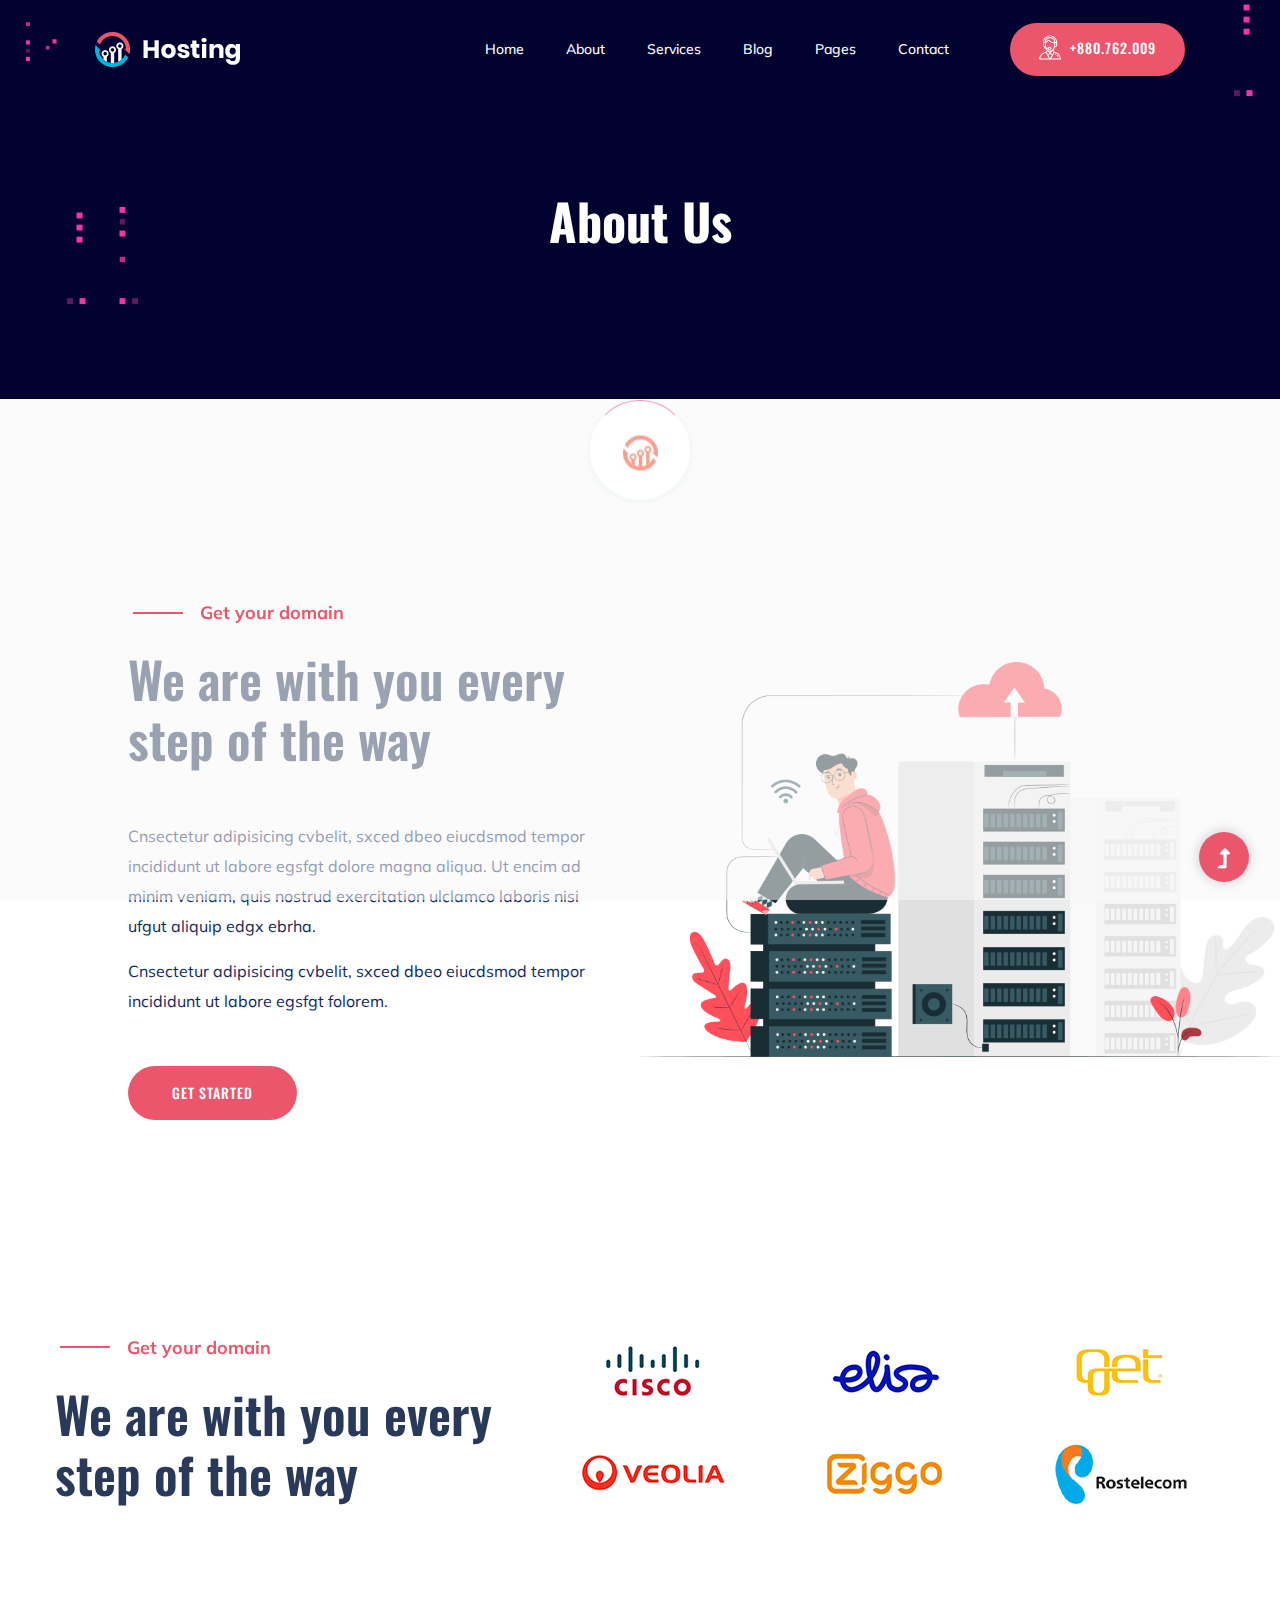
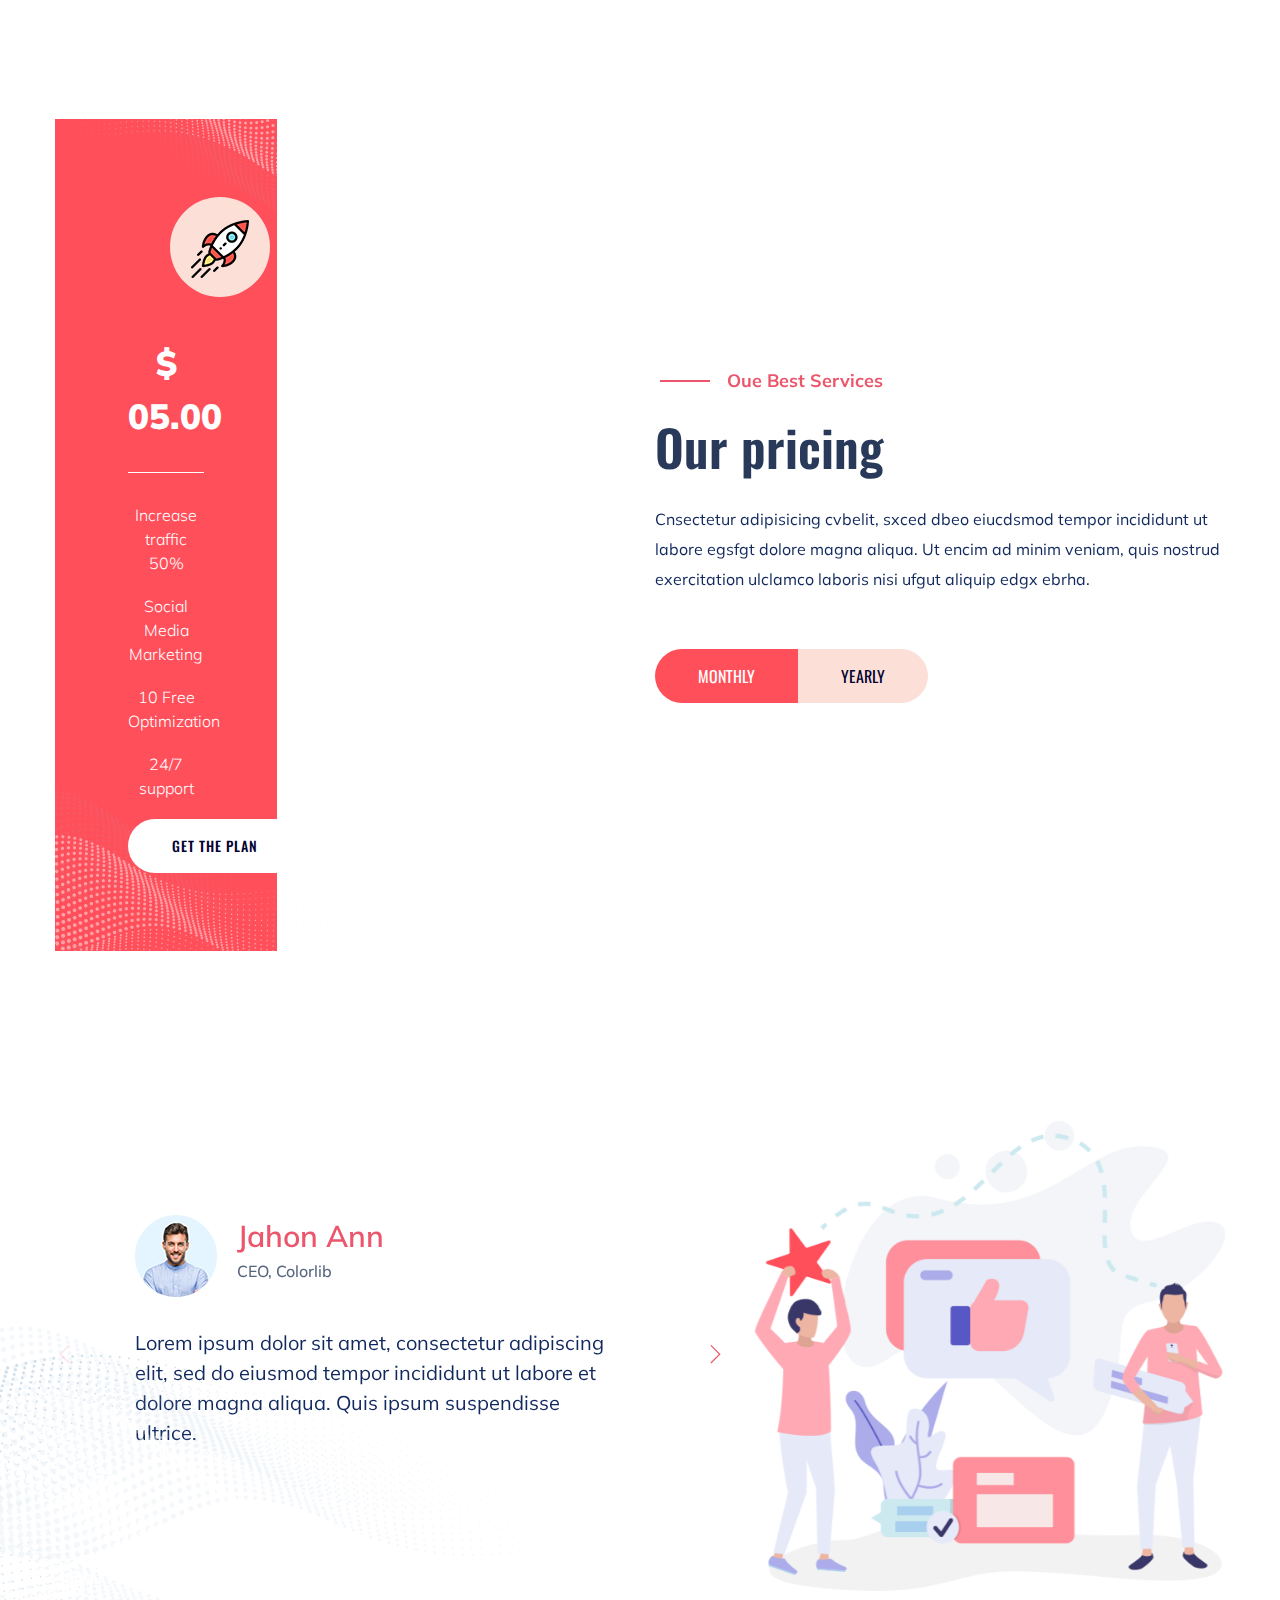
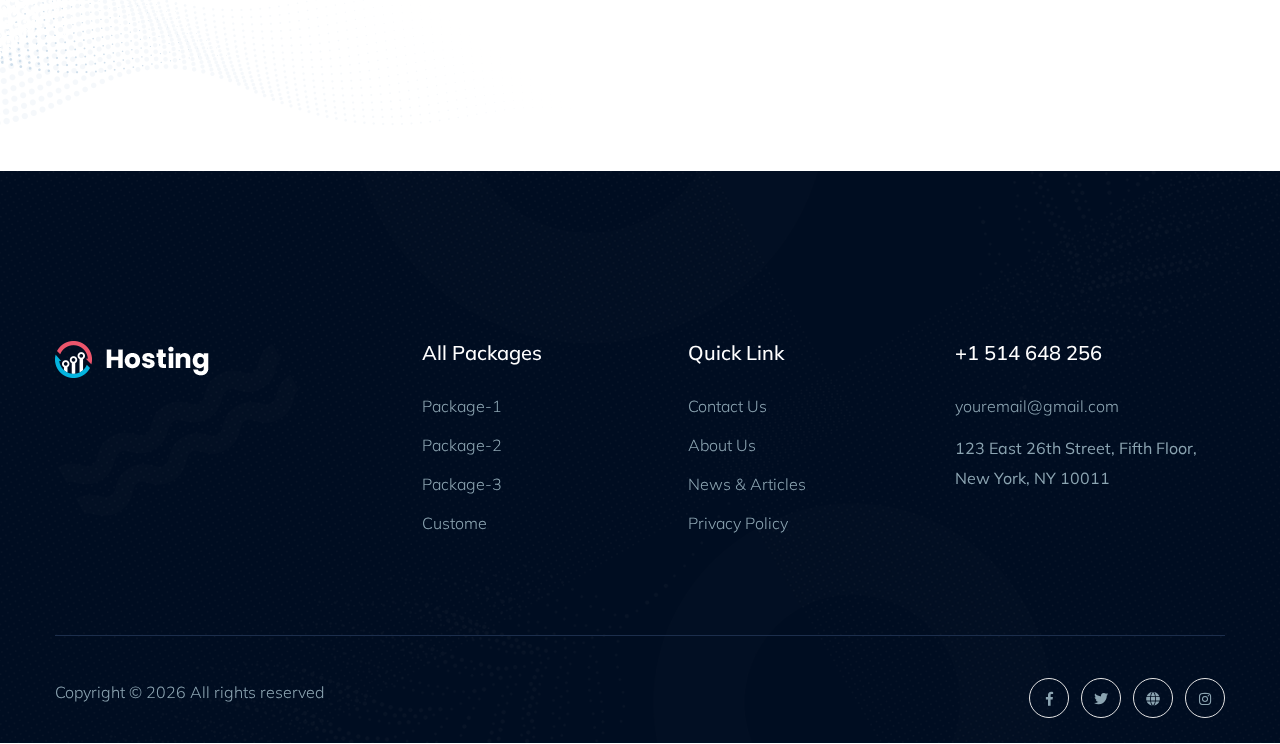
==== about.html @ dfa372fa "Initial Commit" ====
<!doctype html>
<html class="no-js" lang="zxx">

<head>
    <meta charset="utf-8">
    <meta http-equiv="x-ua-compatible" content="ie=edge">
    <title>Business On Web </title>
    <meta name="description" content="">
    <meta name="viewport" content="width=device-width, initial-scale=1">
    <link rel="manifest" href="site.html">
    <link rel="shortcut icon" type="image/x-icon" href="assets/img/favicon.ico">
    <!-- CSS here -->
    <link rel="stylesheet" href="assets/css/bootstrap.min.css">
    <link rel="stylesheet" href="assets/css/owl.carousel.min.css">
    <link rel="stylesheet" href="assets/css/slicknav.css">
    <link rel="stylesheet" href="assets/css/flaticon.css">
    <link rel="stylesheet" href="assets/css/animate.min.css">
    <link rel="stylesheet" href="assets/css/magnific-popup.css">
    <link rel="stylesheet" href="assets/css/fontawesome-all.min.css">
    <link rel="stylesheet" href="assets/css/themify-icons.css">
    <link rel="stylesheet" href="assets/css/slick.css">
    <link rel="stylesheet" href="assets/css/nice-select.css">
    <link rel="stylesheet" href="assets/css/style.css">
</head>

<body>
    <!-- Preloader Start -->
    <div id="preloader-active">
        <div class="preloader d-flex align-items-center justify-content-center">
            <div class="preloader-inner position-relative">
                <div class="preloader-circle"></div>
                <div class="preloader-img pere-text">
                    <img src="assets/img/logo/xloder.jpg.pagespeed.ic.Gu-_Sp7LAb.jpg" alt="">
                </div>
            </div>
        </div>
    </div>
    <!-- Preloader Start -->
    <header>
        <!-- Header Start -->
        <div class="header-area header-transparent">
            <div class="main-header">
                <div class="header-bottom  header-sticky">
                    <div class="container-fluid">
                        <div class="row align-items-center">
                            <!-- Logo -->
                            <div class="col-xl-2 col-lg-1 col-md-1">
                                <div class="logo">
                                    <a href="index-2.html"><img
                                            src="assets/img/logo/xlogo.png.pagespeed.ic.ekNSd-f8bo.png" alt=""></a>
                                </div>
                            </div>
                            <div class="col-xl-8 col-lg-8 col-md-8">
                                <!-- Main-menu -->
                                <div class="main-menu f-right d-none d-lg-block">
                                    <nav>
                                        <ul id="navigation">
                                            <li><a href="index-2.html">Home</a></li>
                                            <li><a href="about.html">About</a></li>
                                            <li><a href="services.html">Services</a></li>
                                            <li><a href="blog.html">Blog</a>
                                                <ul class="submenu">
                                                    <li><a href="blog.html">Blog</a></li>
                                                    <li><a href="blog_details.html">Blog Details</a></li>
                                                </ul>
                                            </li>
                                            <li><a href="#">Pages</a>
                                                <ul class="submenu">
                                                    <li><a href="elements.html">Element</a></li>
                                                </ul>
                                            </li>
                                            <li><a href="contact.html">Contact</a></li>
                                        </ul>
                                    </nav>
                                </div>
                            </div>
                            <div class="col-xl-2 col-lg-3 col-md-3">
                                <div class="header-right-btn f-right d-none d-lg-block">
                                    <a href="#" class="btn header-btn">
                                        <!-- iocn -->
                                        <svg xmlns="http://www.w3.org/2000/svg"
                                            xmlns:xlink="http://www.w3.org/1999/xlink" width="22px" height="25px">
                                            <path fill-rule="evenodd" fill="rgb(255, 255, 255)"
                                                d="M17.433,17.550 C20.041,18.419 21.933,21.164 21.933,24.076 C21.933,24.336 21.722,24.547 21.461,24.547 L0.704,24.547 C0.443,24.547 0.232,24.336 0.232,24.076 C0.232,21.164 2.124,18.419 4.731,17.550 L6.974,16.802 L7.778,15.193 C7.707,15.121 7.637,15.047 7.570,14.970 C7.248,14.600 6.984,14.188 6.779,13.744 L6.365,13.744 C5.584,13.744 4.949,13.109 4.949,12.329 L4.949,11.776 C4.400,11.581 4.006,11.057 4.006,10.442 L4.006,7.470 C4.006,3.559 7.170,0.393 11.082,0.393 C14.984,0.393 18.159,3.568 18.159,7.470 L18.159,10.442 C18.159,11.223 17.524,11.857 16.744,11.857 L15.885,11.857 L15.785,12.459 C15.615,13.477 15.111,14.455 14.386,15.192 L15.191,16.802 L17.433,17.550 ZM10.443,22.156 L11.082,23.184 C11.755,22.105 11.722,22.154 11.745,22.122 C12.128,21.613 12.485,21.078 12.812,20.528 L11.039,18.755 L9.357,20.535 C9.681,21.080 10.038,21.613 10.420,22.122 C10.428,22.134 10.435,22.145 10.443,22.156 ZM11.020,17.402 L11.854,16.521 C11.599,16.562 11.340,16.584 11.082,16.584 C10.753,16.584 10.423,16.550 10.099,16.481 L11.020,17.402 ZM8.381,16.097 L7.819,17.222 C8.109,18.061 8.463,18.882 8.875,19.671 L10.372,18.088 L8.381,16.097 ZM11.688,18.069 L13.289,19.671 C13.701,18.884 14.055,18.063 14.346,17.222 L13.704,15.938 L11.688,18.069 ZM7.016,17.783 L5.030,18.445 C2.936,19.143 1.381,21.267 1.194,23.604 L10.233,23.604 L9.652,22.672 C9.181,22.042 8.747,21.379 8.361,20.700 C8.360,20.699 8.359,20.698 8.358,20.696 C7.830,19.767 7.379,18.789 7.016,17.783 ZM5.893,12.329 C5.893,12.589 6.105,12.801 6.365,12.801 L6.450,12.801 C6.423,12.688 6.399,12.574 6.380,12.459 L6.280,11.857 L5.893,11.857 L5.893,12.329 ZM4.949,10.442 C4.949,10.702 5.161,10.914 5.421,10.914 L6.141,10.914 C6.024,10.005 5.945,9.042 5.912,8.096 C5.912,8.095 5.912,8.095 5.912,8.095 C5.912,8.093 5.912,8.092 5.912,8.090 C5.910,8.040 5.909,7.991 5.907,7.941 L4.949,7.941 L4.949,10.442 ZM16.744,10.914 C17.004,10.914 17.215,10.702 17.215,10.442 L17.215,7.941 L16.258,7.941 C16.257,7.969 16.256,7.995 16.255,8.022 C16.223,8.996 16.143,9.985 16.023,10.914 L16.744,10.914 ZM16.271,6.998 L17.197,6.998 C16.956,3.836 14.305,1.337 11.082,1.337 C7.845,1.337 5.206,3.836 4.967,6.998 L5.894,6.998 C5.928,4.393 8.049,2.281 10.660,2.281 L11.505,2.281 C14.115,2.281 16.237,4.393 16.271,6.998 ZM15.328,7.065 C15.329,4.953 13.618,3.224 11.505,3.224 L10.660,3.224 C8.679,3.224 7.055,4.742 6.857,6.663 C7.659,5.688 8.872,5.111 10.139,5.111 C10.264,5.111 10.384,5.160 10.472,5.249 C11.618,6.394 13.131,7.151 14.734,7.380 L15.324,7.464 C15.324,7.463 15.324,7.461 15.324,7.460 C15.327,7.342 15.328,7.213 15.328,7.065 ZM14.854,12.304 C14.941,11.778 14.975,11.590 15.018,11.298 C15.018,11.297 15.018,11.297 15.018,11.297 C15.154,10.387 15.249,9.398 15.296,8.413 L14.601,8.314 C12.865,8.066 11.222,7.268 9.952,6.060 C8.987,6.115 8.080,6.598 7.497,7.375 L6.862,8.222 C6.922,9.703 7.192,12.015 7.428,12.801 L8.804,12.801 C8.993,12.263 9.510,11.857 10.139,11.857 L11.082,11.857 C11.863,11.857 12.498,12.492 12.498,13.273 C12.498,14.054 11.864,14.688 11.082,14.688 L10.139,14.688 C9.524,14.688 8.999,14.293 8.805,13.744 L7.843,13.744 C8.388,14.658 9.233,15.296 10.155,15.526 C10.762,15.678 11.402,15.678 12.010,15.526 C13.486,15.157 14.604,13.802 14.854,12.304 ZM9.667,13.273 C9.667,13.533 9.879,13.744 10.139,13.744 L11.082,13.744 C11.343,13.744 11.554,13.533 11.554,13.273 C11.554,13.012 11.342,12.801 11.082,12.801 L10.139,12.801 C9.878,12.801 9.667,13.012 9.667,13.273 ZM13.820,20.671 C13.820,20.671 13.820,20.672 13.820,20.672 C13.817,20.677 13.815,20.681 13.813,20.685 C13.423,21.372 12.985,22.040 12.512,22.672 L11.932,23.604 L20.970,23.604 C20.784,21.267 19.228,19.143 17.135,18.445 L15.149,17.783 C14.788,18.781 14.342,19.751 13.820,20.671 ZM16.272,20.019 C16.011,20.019 15.800,19.807 15.800,19.547 C15.800,19.287 16.011,19.075 16.272,19.075 C16.532,19.075 16.744,19.287 16.744,19.547 C16.744,19.807 16.532,20.019 16.272,20.019 ZM18.217,20.073 C18.776,20.503 19.237,21.064 19.553,21.695 C19.669,21.928 19.574,22.212 19.341,22.328 C19.109,22.444 18.825,22.350 18.708,22.116 C18.457,21.612 18.088,21.165 17.642,20.822 C17.435,20.663 17.397,20.366 17.556,20.160 C17.714,19.953 18.011,19.914 18.217,20.073 Z" />
                                        </svg>+880.762.009
                                    </a>
                                </div>
                            </div>
                            <!-- Mobile Menu -->
                            <div class="col-12">
                                <div class="mobile_menu d-block d-lg-none"></div>
                            </div>
                        </div>
                    </div>
                </div>
            </div>
        </div>
        <!-- Header End -->
    </header>
    <main>
        <!-- Hero Start-->
        <div class="slider-area slider-bg ">
            <div class="single-slider d-flex align-items-center slider-height2 ">
                <div class="container">
                    <div class="row">
                        <div class="col-xl-12">
                            <div class="hero-cap text-center pt-50">
                                <h2>About us</h2>
                            </div>
                        </div>
                    </div>
                </div>
            </div>
            <!-- Slider Shape -->
            <div class="slider-shape d-none d-lg-block">
                <img class="slider-shape1" src="assets/img/hero/xtop-left-shape.png.pagespeed.ic.loDm9hGg77.png" alt="">
                <img class="slider-shape2" src="assets/img/hero/xright-top-shape.png.pagespeed.ic.RvH9YAqIeg.png"
                    alt="">
                <img class="slider-shape3" src="assets/img/hero/xleft-botom-shape.png.pagespeed.ic._LVZTztW5T.png"
                    alt="">
            </div>
        </div>
        <!--Hero End -->
        <!--All startups Start -->
        <section class="all-starups-area section-padding2">
            <!-- left Contents -->
            <div class="starups">
                <div class="starups-details">
                    <!-- Section Tittle -->
                    <div class="section-tittle section-tittle3">
                        <span>Get your domain</span>
                        <h2>We are with you every step of the way</h2>
                    </div>
                    <!-- details caption -->
                    <div class="details-caption">
                        <p>Cnsectetur adipisicing cvbelit, sxced dbeo eiucdsmod tempor incididunt ut labore egsfgt
                            dolore magna aliqua. Ut encim ad minim veniam, quis nostrud exercitation ulclamco laboris
                            nisi ufgut aliquip edgx ebrha.</p>
                        <p>Cnsectetur adipisicing cvbelit, sxced dbeo eiucdsmod tempor incididunt ut labore egsfgt
                            folorem.</p>
                    </div>
                    <a href="#" class="btn">get started</a>
                </div>
            </div>
            <!--Right Contents  -->
            <div class="starups-img">
                <img src="assets/img/gallery/xvisit_bg.jpg.pagespeed.ic.Bw0AJEXZsI.png" alt="">
            </div>
        </section>
        <!--All startups End -->
        <!-- work company Start-->
        <section class="work-company">
            <div class="container">
                <div class="row align-items-center">
                    <div class="col-lg-5">
                        <!-- Section Tittle -->
                        <div class="section-tittle section-tittle3">
                            <span>Get your domain</span>
                            <h2>We are with you every step of the way</h2>
                        </div>
                    </div>
                    <div class="col-lg-7">
                        <div class="logo-area">
                            <div class="row">
                                <div class="col-lg-4 col-md-4 col-sm-6">
                                    <div class="single-logo">
                                        <img src="assets/img/gallery/xcisco_brand.png.pagespeed.ic.PJHQicQTbg.png"
                                            alt="">
                                    </div>
                                </div>
                                <div class="col-lg-4 col-md-4 col-sm-6">
                                    <div class="single-logo">
                                        <img src="assets/img/gallery/xcisco_brand2.png.pagespeed.ic.isPTQJd1Z8.png"
                                            alt="">
                                    </div>
                                </div>
                                <div class="col-lg-4 col-md-4 col-sm-6">
                                    <div class="single-logo">
                                        <img src="assets/img/gallery/xcisco_brand3.png.pagespeed.ic.H2PeXq6FQH.png"
                                            alt="">
                                    </div>
                                </div>
                                <div class="col-lg-4 col-md-4 col-sm-6">
                                    <div class="single-logo">
                                        <img src="assets/img/gallery/xcisco_brand4.png.pagespeed.ic.cUDhC3QfRO.png"
                                            alt="">
                                    </div>
                                </div>
                                <div class="col-lg-4 col-md-4 col-sm-6">
                                    <div class="single-logo">
                                        <img src="assets/img/gallery/xcisco_brand5.png.pagespeed.ic.Z0DeY1kOaQ.png"
                                            alt="">
                                    </div>
                                </div>
                                <div class="col-lg-4 col-md-4 col-sm-6">
                                    <div class="single-logo">
                                        <img src="assets/img/gallery/xcisco_brand6.png.pagespeed.ic.sR7_HQVuVg.png"
                                            alt="">
                                    </div>
                                </div>
                            </div>
                        </div>
                    </div>
                </div>
            </div>
        </section>
        <!-- work company End-->
        <!-- Our pricing Start -->
        <div class="our-pricing-area section-padding30 fix">
            <div class="container">
                <div class="row align-items-center">
                    <div class="col-lg-6 col-md-6">
                        <div class="tab-content" id="nav-tabContent">
                            <!-- First Tab -->
                            <div class="tab-pane fade show active" id="nav-home" role="tabpanel"
                                aria-labelledby="nav-home-tab">
                                <div class="row justify-content-start">
                                    <div class="col-lg-8">
                                        <div class="single-pricing mb-30">
                                            <div class="pricing-caption text-center">
                                                <div class="procing-logo">
                                                    <img src="assets/img/icon/xroket.png.pagespeed.ic.EKHbjMmxF0.png"
                                                        alt="">
                                                </div>
                                                <span>$ 05.00</span>
                                                <div class="pricing-listing">
                                                    <ul>
                                                        <li>Increase traffic 50%</li>
                                                        <li>Social Media Marketing</li>
                                                        <li>10 Free Optimization</li>
                                                        <li>24/7 support</li>
                                                    </ul>
                                                </div>
                                                <a href="#" class="btn white-btn">Get the plan</a>
                                            </div>
                                            <!-- pricing Shape -->
                                            <div class="pricing-shape">
                                                <img class="pricing1"
                                                    src="assets/img/gallery/xprocing-shape1.png.pagespeed.ic.x60gkgRk2U.png"
                                                    alt="">
                                                <img class="pricing2"
                                                    src="assets/img/gallery/xprocing-shape2.png.pagespeed.ic.lSEo5zWO0C.png"
                                                    alt="">
                                            </div>
                                        </div>
                                    </div>
                                </div>
                            </div>
                            <!-- Second Tab -->
                            <div class="tab-pane fade" id="nav-profile" role="tabpanel"
                                aria-labelledby="nav-profile-tab">
                                <div class="row justify-content-end">
                                    <div class="col-lg-8">
                                        <div class="single-pricing  mb-30">
                                            <div class="pricing-caption text-center">
                                                <div class="procing-logo">
                                                    <img src="assets/img/icon/xroket.png.pagespeed.ic.EKHbjMmxF0.png"
                                                        alt="">
                                                </div>
                                                <span>$ 05.00</span>
                                                <div class="pricing-listing">
                                                    <ul>
                                                        <li>Increase traffic 50%</li>
                                                        <li>Social Media Marketing</li>
                                                        <li>10 Free Optimization</li>
                                                        <li>24/7 support</li>
                                                    </ul>
                                                </div>
                                                <a href="#" class="btn white-btn">Get the plan</a>
                                            </div>
                                            <!-- pricing Shape -->
                                            <div class="pricing-shape">
                                                <img class="pricing1"
                                                    src="assets/img/gallery/xprocing-shape1.png.pagespeed.ic.x60gkgRk2U.png"
                                                    alt="">
                                                <img class="pricing2"
                                                    src="assets/img/gallery/xprocing-shape2.png.pagespeed.ic.lSEo5zWO0C.png"
                                                    alt="">
                                            </div>
                                        </div>
                                    </div>
                                </div>
                            </div>
                        </div>
                    </div>
                    <!-- Pricing-caption -->
                    <div class="col-lg-6 col-md-6">
                        <!-- Section Tittle -->
                        <div class="section-tittle section-tittle3">
                            <span>Oue Best Services</span>
                            <h2>Our pricing</h2>
                            <p class="pt-20 pb-40">Cnsectetur adipisicing cvbelit, sxced dbeo eiucdsmod tempor
                                incididunt ut labore egsfgt dolore magna aliqua. Ut encim ad minim veniam, quis nostrud
                                exercitation ulclamco laboris nisi ufgut aliquip edgx ebrha.</p>
                        </div>
                        <!-- Tab Button -->
                        <div class="pricing-button">
                            <nav>
                                <div class="nav nav-tabs" id="nav-tab" role="tablist">
                                    <a class="nav-item nav-link active" id="nav-home-tab" data-toggle="tab"
                                        href="#nav-home" role="tab" aria-controls="nav-home"
                                        aria-selected="true">Monthly</a>
                                    <a class="nav-item nav-link" id="nav-profile-tab" data-toggle="tab"
                                        href="#nav-profile" role="tab" aria-controls="nav-profile"
                                        aria-selected="false">Yearly</a>
                                </div>
                            </nav>
                        </div>
                        <!-- End Tab Button -->
                    </div>
                </div>
            </div>
        </div>
        <!-- Our pricing End -->
        <!-- Testimonial Start -->
        <div class="testimonial-area testimonial-padding">
            <div class="container ">
                <div class="row align-items-center">
                    <div class="col-lg-7 col-md-7">
                        <div class="h1-testimonial-active">
                            <!-- Single Testimonial -->
                            <div class="single-testimonial">
                                <!-- Testimonial Content -->
                                <div class="testimonial-caption ">
                                    <!-- founder -->
                                    <div class="testimonial-founder d-flex align-items-center mb-30">
                                        <div class="founder-img">
                                            <img src="assets/img/testmonial/xHomepage_testi.png.pagespeed.ic.gT_Peila1h.png"
                                                alt="">
                                        </div>
                                        <div class="founder-text">
                                            <span>Jahon Ann</span>
                                            <p>CEO, Colorlib</p>
                                        </div>
                                    </div>
                                    <div class="testimonial-top-cap">
                                        <p>Lorem ipsum dolor sit amet, consectetur adipiscing elit, sed do eiusmod
                                            tempor incididunt ut labore et dolore magna aliqua. Quis ipsum suspendisse
                                            ultrice.</p>
                                    </div>
                                </div>
                            </div>
                            <!-- Single Testimonial -->
                            <div class="single-testimonial">
                                <!-- Testimonial Content -->
                                <div class="testimonial-caption ">
                                    <!-- founder -->
                                    <div class="testimonial-founder d-flex align-items-center mb-30">
                                        <div class="founder-img">
                                            <img src="assets/img/testmonial/xHomepage_testi.png.pagespeed.ic.gT_Peila1h.png"
                                                alt="">
                                        </div>
                                        <div class="founder-text">
                                            <span>Jahon Ann</span>
                                            <p>CEO, Colorlib</p>
                                        </div>
                                    </div>
                                    <div class="testimonial-top-cap">
                                        <p>Lorem ipsum dolor sit amet, consectetur adipiscing elit, sed do eiusmod
                                            tempor incididunt ut labore et dolore magna aliqua. Quis ipsum suspendisse
                                            ultrice.</p>
                                    </div>
                                </div>
                            </div>
                        </div>
                    </div>
                    <div class="col-lg-5 col-md-5">
                        <div class="testimonial-banner">
                            <img src="assets/img/gallery/xtestimonail.png.pagespeed.ic.hP5z3zLnKG.png" alt="">
                        </div>
                    </div>
                </div>
            </div>
            <!-- Shape -->
            <img src="assets/img/testmonial/xshape-testimonial.png.pagespeed.ic._Yc10ksIUi.png"
                class="testimonial-shape d-none d-lg-block" alt="">
        </div>
        <!-- Testimonial End -->
    </main>
    <footer>
        <!-- Footer Start-->
        <div class="footer-area">
            <div class="container">
                <div class="footer-top footer-padding">
                    <div class="row justify-content-between">
                        <div class="col-xl-3 col-lg-4 col-md-4 col-sm-6">
                            <div class="single-footer-caption mb-50">
                                <div class="single-footer-caption mb-30">
                                    <!-- logo -->
                                    <div class="footer-logo">
                                        <a href="index-2.html"><img
                                                src="assets/img/logo/xlogo2_footer.png.pagespeed.ic.DoWAHEmvPe.png"
                                                alt=""></a>
                                    </div>
                                </div>
                            </div>
                        </div>
                        <div class="col-xl-2 col-lg-2 col-md-4 col-sm-6">
                            <div class="single-footer-caption mb-50">
                                <div class="footer-tittle">
                                    <h4>All packages</h4>
                                    <ul>
                                        <li><a href="#">Package-1</a></li>
                                        <li><a href="#">Package-2</a></li>
                                        <li><a href="#">Package-3</a></li>
                                        <li><a href="#">Custome</a></li>
                                    </ul>
                                </div>
                            </div>
                        </div>
                        <div class="col-xl-2 col-lg-3 col-md-4 col-sm-6">
                            <div class="single-footer-caption mb-50">
                                <div class="footer-tittle">
                                    <h4>Quick Link</h4>
                                    <ul>
                                        <li><a href="#">Contact Us</a></li>
                                        <li><a href="#">About Us</a></li>
                                        <li><a href="#">News & Articles</a></li>
                                        <li><a href="#">Privacy Policy</a></li>
                                    </ul>
                                </div>
                            </div>
                        </div>
                        <div class="col-xl-3 col-lg-3 col-md-4 col-sm-6">
                            <div class="single-footer-caption mb-50">
                                <div class="footer-tittle">
                                    <h4>+1 514 648 256</h4>
                                    <ul>
                                        <li><a href="#">youremail@gmail.com</a></li>
                                    </ul>
                                    <p>123 East 26th Street, Fifth Floor, New York, NY 10011</p>
                                </div>
                            </div>
                        </div>
                    </div>
                </div>
                <div class="footer-bottom">
                    <div class="row d-flex justify-content-between align-items-center">
                        <div class="col-xl-9 col-lg-9 ">
                            <div class="footer-copy-right">
                                <p>
                                    Copyright &copy;
                                    <script>document.write(new Date().getFullYear());</script> All rights reserved
                                </p>
                            </div>
                        </div>
                        <div class="col-xl-3 col-lg-3">
                            <!-- Footer Social -->
                            <div class="footer-social f-right">
                                <a href="#"><i class="fab fa-facebook-f"></i></a>
                                <a href="#"><i class="fab fa-twitter"></i></a>
                                <a href="#"><i class="fas fa-globe"></i></a>
                                <a href="#"><i class="fab fa-instagram"></i></a>
                            </div>
                        </div>
                    </div>
                </div>
            </div>
        </div>
        <!-- Footer End-->
    </footer>
    <!-- Scroll Up -->
    <div id="back-top">
        <a title="Go to Top" href="#"> <i class="fas fa-level-up-alt"></i></a>
    </div>
    <!-- JS here -->
    <!-- All JS Custom Plugins Link Here here -->
    <script src="assets/js/vendor/modernizr-3.5.0.min.js.pagespeed.jm.L_Pj9CgKas.js"></script>
    <!-- Jquery, Popper, Bootstrap -->
    <script src="assets/js/vendor/jquery-1.12.4.min.js.pagespeed.jm.29OAZzvhfX.js"></script>
    <script
        src="assets/js/popper.min.js%2bbootstrap.min.js%2bjquery.slicknav.min.js.pagespeed.jc.uW7jH-OASI.js"></script>
    <script>eval(mod_pagespeed_iUOgt2vDf6);</script>
    <script>eval(mod_pagespeed_I6BqsHHRnm);</script>
    <!-- Jquery Mobile Menu -->
    <script>eval(mod_pagespeed_pOp$xWebdA);</script>
    <!-- Jquery Slick , Owl-Carousel Plugins -->
    <script src="assets/js/owl.carousel.min.js%2bslick.min.js.pagespeed.jc.8tF3cmWE_a.js"></script>
    <script>eval(mod_pagespeed_B5flkayuHa);</script>
    <script>eval(mod_pagespeed_Ece4AOFz3X);</script>
    <!-- One Page, Animated-HeadLin -->
    <script
        src="assets/js/wow.min.js%2banimated.headline.js%2bjquery.magnific-popup.js%2bjquery.nice-select.min.js%2bjquery.sticky.js%2bcontact.js%2bjquery.form.js.pagespeed.jc.6CRmEMKim5.8b.dela"></script>
    <script>eval(mod_pagespeed_w28XV_w9IX);</script>
    <script>eval(mod_pagespeed_waF3iZ_gWY);</script>
    <script>eval(mod_pagespeed_zAd7flTat2);</script>
    <!-- Nice-select, sticky -->
    <script>eval(mod_pagespeed_alhle3HAp3);</script>
    <script>eval(mod_pagespeed_osCoI4Y0eX);</script>
    <!-- contact js -->
    <script>eval(mod_pagespeed_VjPRi6j8QP);</script>
    <script>eval(mod_pagespeed_AVFhe6s7eo);</script>
    <script
        src="assets/js/jquery.validate.min.js%2bmail-script.js%2bjquery.ajaxchimp.min.js%2bplugins.js%2bmain.js.pagespeed.jc.w2H-8r0Wa7.js"></script>
    <script>eval(mod_pagespeed_F7NAtJpOK_);</script>
    <script>eval(mod_pagespeed_$kKJaNwKA2);</script>
    <script>eval(mod_pagespeed_n8$cOIjeRS);</script>
    <!-- Jquery Plugins, main Jquery -->
    <script>eval(mod_pagespeed_5wK$3zOZPB);</script>
    <script>eval(mod_pagespeed_vbESQz8a5D);</script>
</body>

</html>
---- assets/css/flaticon.css ----
/*
  	Flaticon icon font: Flaticon
  	Creation date: 21/03/2020 04:40
  	*/

@font-face {
  font-family: "Flaticon";
  src: url("../fonts/Flaticon.eot");
  src: url("../fonts/Flaticond41d.eot?#iefix") format("embedded-opentype"),
       url("../fonts/Flaticon.woff2") format("woff2"),
       url("../fonts/Flaticon.woff") format("woff"),
       url("../fonts/Flaticon.ttf") format("truetype"),
       url("../fonts/Flaticon.svg#Flaticon") format("svg");
  font-weight: normal;
  font-style: normal;
}

@media screen and (-webkit-min-device-pixel-ratio:0) {
  @font-face {
    font-family: "Flaticon";
    src: url("../fonts/Flaticon.svg#Flaticon") format("svg");
  }
}

[class^="flaticon-"]:before, [class*=" flaticon-"]:before,
[class^="flaticon-"]:after, [class*=" flaticon-"]:after {   
  font-family: Flaticon;
font-style: normal;
margin-left: 20px;
}

.flaticon-server:before { content: "\f100"; }
.flaticon-green:before { content: "\f101"; }
.flaticon-servers:before { content: "\f102"; }
.flaticon-cloud:before { content: "\f103"; }
.flaticon-data:before { content: "\f104"; }
---- assets/css/themify-icons.css ----
@font-face {
	font-family: 'themify';
	src:url('../fonts/themify9f24.eot?-fvbane');


	src:url('../fonts/themifyd41d.eot?#iefix-fvbane') format('embedded-opentype'),
		url('../fonts/themify9f24.woff?-fvbane') format('woff'),
		url('../fonts/themify9f24.ttf?-fvbane') format('truetype'),
		url('../fonts/themify9f24.svg?-fvbane#themify') format('svg');
	font-weight: normal;
	font-style: normal;
}

[class^="ti-"], [class*=" ti-"] {
	font-family: 'themify';
	speak: none;
	font-style: normal;
	font-weight: normal;
	font-variant: normal;
	text-transform: none;
	line-height: 1;

	/* Better Font Rendering =========== */
	-webkit-font-smoothing: antialiased;
	-moz-osx-font-smoothing: grayscale;
}

.ti-wand:before {
	content: "\e600";
}
.ti-volume:before {
	content: "\e601";
}
.ti-user:before {
	content: "\e602";
}
.ti-unlock:before {
	content: "\e603";
}
.ti-unlink:before {
	content: "\e604";
}
.ti-trash:before {
	content: "\e605";
}
.ti-thought:before {
	content: "\e606";
}
.ti-target:before {
	content: "\e607";
}
.ti-tag:before {
	content: "\e608";
}
.ti-tablet:before {
	content: "\e609";
}
.ti-star:before {
	content: "\e60a";
}
.ti-spray:before {
	content: "\e60b";
}
.ti-signal:before {
	content: "\e60c";
}
.ti-shopping-cart:before {
	content: "\e60d";
}
.ti-shopping-cart-full:before {
	content: "\e60e";
}
.ti-settings:before {
	content: "\e60f";
}
.ti-search:before {
	content: "\e610";
}
.ti-zoom-in:before {
	content: "\e611";
}
.ti-zoom-out:before {
	content: "\e612";
}
.ti-cut:before {
	content: "\e613";
}
.ti-ruler:before {
	content: "\e614";
}
.ti-ruler-pencil:before {
	content: "\e615";
}
.ti-ruler-alt:before {
	content: "\e616";
}
.ti-bookmark:before {
	content: "\e617";
}
.ti-bookmark-alt:before {
	content: "\e618";
}
.ti-reload:before {
	content: "\e619";
}
.ti-plus:before {
	content: "\e61a";
}
.ti-pin:before {
	content: "\e61b";
}
.ti-pencil:before {
	content: "\e61c";
}
.ti-pencil-alt:before {
	content: "\e61d";
}
.ti-paint-roller:before {
	content: "\e61e";
}
.ti-paint-bucket:before {
	content: "\e61f";
}
.ti-na:before {
	content: "\e620";
}
.ti-mobile:before {
	content: "\e621";
}
.ti-minus:before {
	content: "\e622";
}
.ti-medall:before {
	content: "\e623";
}
.ti-medall-alt:before {
	content: "\e624";
}
.ti-marker:before {
	content: "\e625";
}
.ti-marker-alt:before {
	content: "\e626";
}
.ti-arrow-up:before {
	content: "\e627";
}
.ti-arrow-right:before {
	content: "\e628";
}
.ti-arrow-left:before {
	content: "\e629";
}
.ti-arrow-down:before {
	content: "\e62a";
}
.ti-lock:before {
	content: "\e62b";
}
.ti-location-arrow:before {
	content: "\e62c";
}
.ti-link:before {
	content: "\e62d";
}
.ti-layout:before {
	content: "\e62e";
}
.ti-layers:before {
	content: "\e62f";
}
.ti-layers-alt:before {
	content: "\e630";
}
.ti-key:before {
	content: "\e631";
}
.ti-import:before {
	content: "\e632";
}
.ti-image:before {
	content: "\e633";
}
.ti-heart:before {
	content: "\e634";
}
.ti-heart-broken:before {
	content: "\e635";
}
.ti-hand-stop:before {
	content: "\e636";
}
.ti-hand-open:before {
	content: "\e637";
}
.ti-hand-drag:before {
	content: "\e638";
}
.ti-folder:before {
	content: "\e639";
}
.ti-flag:before {
	content: "\e63a";
}
.ti-flag-alt:before {
	content: "\e63b";
}
.ti-flag-alt-2:before {
	content: "\e63c";
}
.ti-eye:before {
	content: "\e63d";
}
.ti-export:before {
	content: "\e63e";
}
.ti-exchange-vertical:before {
	content: "\e63f";
}
.ti-desktop:before {
	content: "\e640";
}
.ti-cup:before {
	content: "\e641";
}
.ti-crown:before {
	content: "\e642";
}
.ti-comments:before {
	content: "\e643";
}
.ti-comment:before {
	content: "\e644";
}
.ti-comment-alt:before {
	content: "\e645";
}
.ti-close:before {
	content: "\e646";
}
.ti-clip:before {
	content: "\e647";
}
.ti-angle-up:before {
	content: "\e648";
}
.ti-angle-right:before {
	content: "\e649";
}
.ti-angle-left:before {
	content: "\e64a";
}
.ti-angle-down:before {
	content: "\e64b";
}
.ti-check:before {
	content: "\e64c";
}
.ti-check-box:before {
	content: "\e64d";
}
.ti-camera:before {
	content: "\e64e";
}
.ti-announcement:before {
	content: "\e64f";
}
.ti-brush:before {
	content: "\e650";
}
.ti-briefcase:before {
	content: "\e651";
}
.ti-bolt:before {
	content: "\e652";
}
.ti-bolt-alt:before {
	content: "\e653";
}
.ti-blackboard:before {
	content: "\e654";
}
.ti-bag:before {
	content: "\e655";
}
.ti-move:before {
	content: "\e656";
}
.ti-arrows-vertical:before {
	content: "\e657";
}
.ti-arrows-horizontal:before {
	content: "\e658";
}
.ti-fullscreen:before {
	content: "\e659";
}
.ti-arrow-top-right:before {
	content: "\e65a";
}
.ti-arrow-top-left:before {
	content: "\e65b";
}
.ti-arrow-circle-up:before {
	content: "\e65c";
}
.ti-arrow-circle-right:before {
	content: "\e65d";
}
.ti-arrow-circle-left:before {
	content: "\e65e";
}
.ti-arrow-circle-down:before {
	content: "\e65f";
}
.ti-angle-double-up:before {
	content: "\e660";
}
.ti-angle-double-right:before {
	content: "\e661";
}
.ti-angle-double-left:before {
	content: "\e662";
}
.ti-angle-double-down:before {
	content: "\e663";
}
.ti-zip:before {
	content: "\e664";
}
.ti-world:before {
	content: "\e665";
}
.ti-wheelchair:before {
	content: "\e666";
}
.ti-view-list:before {
	content: "\e667";
}
.ti-view-list-alt:before {
	content: "\e668";
}
.ti-view-grid:before {
	content: "\e669";
}
.ti-uppercase:before {
	content: "\e66a";
}
.ti-upload:before {
	content: "\e66b";
}
.ti-underline:before {
	content: "\e66c";
}
.ti-truck:before {
	content: "\e66d";
}
.ti-timer:before {
	content: "\e66e";
}
.ti-ticket:before {
	content: "\e66f";
}
.ti-thumb-up:before {
	content: "\e670";
}
.ti-thumb-down:before {
	content: "\e671";
}
.ti-text:before {
	content: "\e672";
}
.ti-stats-up:before {
	content: "\e673";
}
.ti-stats-down:before {
	content: "\e674";
}
.ti-split-v:before {
	content: "\e675";
}
.ti-split-h:before {
	content: "\e676";
}
.ti-smallcap:before {
	content: "\e677";
}
.ti-shine:before {
	content: "\e678";
}
.ti-shift-right:before {
	content: "\e679";
}
.ti-shift-left:before {
	content: "\e67a";
}
.ti-shield:before {
	content: "\e67b";
}
.ti-notepad:before {
	content: "\e67c";
}
.ti-server:before {
	content: "\e67d";
}
.ti-quote-right:before {
	content: "\e67e";
}
.ti-quote-left:before {
	content: "\e67f";
}
.ti-pulse:before {
	content: "\e680";
}
.ti-printer:before {
	content: "\e681";
}
.ti-power-off:before {
	content: "\e682";
}
.ti-plug:before {
	content: "\e683";
}
.ti-pie-chart:before {
	content: "\e684";
}
.ti-paragraph:before {
	content: "\e685";
}
.ti-panel:before {
	content: "\e686";
}
.ti-package:before {
	content: "\e687";
}
.ti-music:before {
	content: "\e688";
}
.ti-music-alt:before {
	content: "\e689";
}
.ti-mouse:before {
	content: "\e68a";
}
.ti-mouse-alt:before {
	content: "\e68b";
}
.ti-money:before {
	content: "\e68c";
}
.ti-microphone:before {
	content: "\e68d";
}
.ti-menu:before {
	content: "\e68e";
}
.ti-menu-alt:before {
	content: "\e68f";
}
.ti-map:before {
	content: "\e690";
}
.ti-map-alt:before {
	content: "\e691";
}
.ti-loop:before {
	content: "\e692";
}
.ti-location-pin:before {
	content: "\e693";
}
.ti-list:before {
	content: "\e694";
}
.ti-light-bulb:before {
	content: "\e695";
}
.ti-Italic:before {
	content: "\e696";
}
.ti-info:before {
	content: "\e697";
}
.ti-infinite:before {
	content: "\e698";
}
.ti-id-badge:before {
	content: "\e699";
}
.ti-hummer:before {
	content: "\e69a";
}
.ti-home:before {
	content: "\e69b";
}
.ti-help:before {
	content: "\e69c";
}
.ti-headphone:before {
	content: "\e69d";
}
.ti-harddrives:before {
	content: "\e69e";
}
.ti-harddrive:before {
	content: "\e69f";
}
.ti-gift:before {
	content: "\e6a0";
}
.ti-game:before {
	content: "\e6a1";
}
.ti-filter:before {
	content: "\e6a2";
}
.ti-files:before {
	content: "\e6a3";
}
.ti-file:before {
	content: "\e6a4";
}
.ti-eraser:before {
	content: "\e6a5";
}
.ti-envelope:before {
	content: "\e6a6";
}
.ti-download:before {
	content: "\e6a7";
}
.ti-direction:before {
	content: "\e6a8";
}
.ti-direction-alt:before {
	content: "\e6a9";
}
.ti-dashboard:before {
	content: "\e6aa";
}
.ti-control-stop:before {
	content: "\e6ab";
}
.ti-control-shuffle:before {
	content: "\e6ac";
}
.ti-control-play:before {
	content: "\e6ad";
}
.ti-control-pause:before {
	content: "\e6ae";
}
.ti-control-forward:before {
	content: "\e6af";
}
.ti-control-backward:before {
	content: "\e6b0";
}
.ti-cloud:before {
	content: "\e6b1";
}
.ti-cloud-up:before {
	content: "\e6b2";
}
.ti-cloud-down:before {
	content: "\e6b3";
}
.ti-clipboard:before {
	content: "\e6b4";
}
.ti-car:before {
	content: "\e6b5";
}
.ti-calendar:before {
	content: "\e6b6";
}
.ti-book:before {
	content: "\e6b7";
}
.ti-bell:before {
	content: "\e6b8";
}
.ti-basketball:before {
	content: "\e6b9";
}
.ti-bar-chart:before {
	content: "\e6ba";
}
.ti-bar-chart-alt:before {
	content: "\e6bb";
}
.ti-back-right:before {
	content: "\e6bc";
}
.ti-back-left:before {
	content: "\e6bd";
}
.ti-arrows-corner:before {
	content: "\e6be";
}
.ti-archive:before {
	content: "\e6bf";
}
.ti-anchor:before {
	content: "\e6c0";
}
.ti-align-right:before {
	content: "\e6c1";
}
.ti-align-left:before {
	content: "\e6c2";
}
.ti-align-justify:before {
	content: "\e6c3";
}
.ti-align-center:before {
	content: "\e6c4";
}
.ti-alert:before {
	content: "\e6c5";
}
.ti-alarm-clock:before {
	content: "\e6c6";
}
.ti-agenda:before {
	content: "\e6c7";
}
.ti-write:before {
	content: "\e6c8";
}
.ti-window:before {
	content: "\e6c9";
}
.ti-widgetized:before {
	content: "\e6ca";
}
.ti-widget:before {
	content: "\e6cb";
}
.ti-widget-alt:before {
	content: "\e6cc";
}
.ti-wallet:before {
	content: "\e6cd";
}
.ti-video-clapper:before {
	content: "\e6ce";
}
.ti-video-camera:before {
	content: "\e6cf";
}
.ti-vector:before {
	content: "\e6d0";
}
.ti-themify-logo:before {
	content: "\e6d1";
}
.ti-themify-favicon:before {
	content: "\e6d2";
}
.ti-themify-favicon-alt:before {
	content: "\e6d3";
}
.ti-support:before {
	content: "\e6d4";
}
.ti-stamp:before {
	content: "\e6d5";
}
.ti-split-v-alt:before {
	content: "\e6d6";
}
.ti-slice:before {
	content: "\e6d7";
}
.ti-shortcode:before {
	content: "\e6d8";
}
.ti-shift-right-alt:before {
	content: "\e6d9";
}
.ti-shift-left-alt:before {
	content: "\e6da";
}
.ti-ruler-alt-2:before {
	content: "\e6db";
}
.ti-receipt:before {
	content: "\e6dc";
}
.ti-pin2:before {
	content: "\e6dd";
}
.ti-pin-alt:before {
	content: "\e6de";
}
.ti-pencil-alt2:before {
	content: "\e6df";
}
.ti-palette:before {
	content: "\e6e0";
}
.ti-more:before {
	content: "\e6e1";
}
.ti-more-alt:before {
	content: "\e6e2";
}
.ti-microphone-alt:before {
	content: "\e6e3";
}
.ti-magnet:before {
	content: "\e6e4";
}
.ti-line-double:before {
	content: "\e6e5";
}
.ti-line-dotted:before {
	content: "\e6e6";
}
.ti-line-dashed:before {
	content: "\e6e7";
}
.ti-layout-width-full:before {
	content: "\e6e8";
}
.ti-layout-width-default:before {
	content: "\e6e9";
}
.ti-layout-width-default-alt:before {
	content: "\e6ea";
}
.ti-layout-tab:before {
	content: "\e6eb";
}
.ti-layout-tab-window:before {
	content: "\e6ec";
}
.ti-layout-tab-v:before {
	content: "\e6ed";
}
.ti-layout-tab-min:before {
	content: "\e6ee";
}
.ti-layout-slider:before {
	content: "\e6ef";
}
.ti-layout-slider-alt:before {
	content: "\e6f0";
}
.ti-layout-sidebar-right:before {
	content: "\e6f1";
}
.ti-layout-sidebar-none:before {
	content: "\e6f2";
}
.ti-layout-sidebar-left:before {
	content: "\e6f3";
}
.ti-layout-placeholder:before {
	content: "\e6f4";
}
.ti-layout-menu:before {
	content: "\e6f5";
}
.ti-layout-menu-v:before {
	content: "\e6f6";
}
.ti-layout-menu-separated:before {
	content: "\e6f7";
}
.ti-layout-menu-full:before {
	content: "\e6f8";
}
.ti-layout-media-right-alt:before {
	content: "\e6f9";
}
.ti-layout-media-right:before {
	content: "\e6fa";
}
.ti-layout-media-overlay:before {
	content: "\e6fb";
}
.ti-layout-media-overlay-alt:before {
	content: "\e6fc";
}
.ti-layout-media-overlay-alt-2:before {
	content: "\e6fd";
}
.ti-layout-media-left-alt:before {
	content: "\e6fe";
}
.ti-layout-media-left:before {
	content: "\e6ff";
}
.ti-layout-media-center-alt:before {
	content: "\e700";
}
.ti-layout-media-center:before {
	content: "\e701";
}
.ti-layout-list-thumb:before {
	content: "\e702";
}
.ti-layout-list-thumb-alt:before {
	content: "\e703";
}
.ti-layout-list-post:before {
	content: "\e704";
}
.ti-layout-list-large-image:before {
	content: "\e705";
}
.ti-layout-line-solid:before {
	content: "\e706";
}
.ti-layout-grid4:before {
	content: "\e707";
}
.ti-layout-grid3:before {
	content: "\e708";
}
.ti-layout-grid2:before {
	content: "\e709";
}
.ti-layout-grid2-thumb:before {
	content: "\e70a";
}
.ti-layout-cta-right:before {
	content: "\e70b";
}
.ti-layout-cta-left:before {
	content: "\e70c";
}
.ti-layout-cta-center:before {
	content: "\e70d";
}
.ti-layout-cta-btn-right:before {
	content: "\e70e";
}
.ti-layout-cta-btn-left:before {
	content: "\e70f";
}
.ti-layout-column4:before {
	content: "\e710";
}
.ti-layout-column3:before {
	content: "\e711";
}
.ti-layout-column2:before {
	content: "\e712";
}
.ti-layout-accordion-separated:before {
	content: "\e713";
}
.ti-layout-accordion-merged:before {
	content: "\e714";
}
.ti-layout-accordion-list:before {
	content: "\e715";
}
.ti-ink-pen:before {
	content: "\e716";
}
.ti-info-alt:before {
	content: "\e717";
}
.ti-help-alt:before {
	content: "\e718";
}
.ti-headphone-alt:before {
	content: "\e719";
}
.ti-hand-point-up:before {
	content: "\e71a";
}
.ti-hand-point-right:before {
	content: "\e71b";
}
.ti-hand-point-left:before {
	content: "\e71c";
}
.ti-hand-point-down:before {
	content: "\e71d";
}
.ti-gallery:before {
	content: "\e71e";
}
.ti-face-smile:before {
	content: "\e71f";
}
.ti-face-sad:before {
	content: "\e720";
}
.ti-credit-card:before {
	content: "\e721";
}
.ti-control-skip-forward:before {
	content: "\e722";
}
.ti-control-skip-backward:before {
	content: "\e723";
}
.ti-control-record:before {
	content: "\e724";
}
.ti-control-eject:before {
	content: "\e725";
}
.ti-comments-smiley:before {
	content: "\e726";
}
.ti-brush-alt:before {
	content: "\e727";
}
.ti-youtube:before {
	content: "\e728";
}
.ti-vimeo:before {
	content: "\e729";
}
.ti-twitter:before {
	content: "\e72a";
}
.ti-time:before {
	content: "\e72b";
}
.ti-tumblr:before {
	content: "\e72c";
}
.ti-skype:before {
	content: "\e72d";
}
.ti-share:before {
	content: "\e72e";
}
.ti-share-alt:before {
	content: "\e72f";
}
.ti-rocket:before {
	content: "\e730";
}
.ti-pinterest:before {
	content: "\e731";
}
.ti-new-window:before {
	content: "\e732";
}
.ti-microsoft:before {
	content: "\e733";
}
.ti-list-ol:before {
	content: "\e734";
}
.ti-linkedin:before {
	content: "\e735";
}
.ti-layout-sidebar-2:before {
	content: "\e736";
}
.ti-layout-grid4-alt:before {
	content: "\e737";
}
.ti-layout-grid3-alt:before {
	content: "\e738";
}
.ti-layout-grid2-alt:before {
	content: "\e739";
}
.ti-layout-column4-alt:before {
	content: "\e73a";
}
.ti-layout-column3-alt:before {
	content: "\e73b";
}
.ti-layout-column2-alt:before {
	content: "\e73c";
}
.ti-instagram:before {
	content: "\e73d";
}
.ti-google:before {
	content: "\e73e";
}
.ti-github:before {
	content: "\e73f";
}
.ti-flickr:before {
	content: "\e740";
}
.ti-facebook:before {
	content: "\e741";
}
.ti-dropbox:before {
	content: "\e742";
}
.ti-dribbble:before {
	content: "\e743";
}
.ti-apple:before {
	content: "\e744";
}
.ti-android:before {
	content: "\e745";
}
.ti-save:before {
	content: "\e746";
}
.ti-save-alt:before {
	content: "\e747";
}
.ti-yahoo:before {
	content: "\e748";
}
.ti-wordpress:before {
	content: "\e749";
}
.ti-vimeo-alt:before {
	content: "\e74a";
}
.ti-twitter-alt:before {
	content: "\e74b";
}
.ti-tumblr-alt:before {
	content: "\e74c";
}
.ti-trello:before {
	content: "\e74d";
}
.ti-stack-overflow:before {
	content: "\e74e";
}
.ti-soundcloud:before {
	content: "\e74f";
}
.ti-sharethis:before {
	content: "\e750";
}
.ti-sharethis-alt:before {
	content: "\e751";
}
.ti-reddit:before {
	content: "\e752";
}
.ti-pinterest-alt:before {
	content: "\e753";
}
.ti-microsoft-alt:before {
	content: "\e754";
}
.ti-linux:before {
	content: "\e755";
}
.ti-jsfiddle:before {
	content: "\e756";
}
.ti-joomla:before {
	content: "\e757";
}
.ti-html5:before {
	content: "\e758";
}
.ti-flickr-alt:before {
	content: "\e759";
}
.ti-email:before {
	content: "\e75a";
}
.ti-drupal:before {
	content: "\e75b";
}
.ti-dropbox-alt:before {
	content: "\e75c";
}
.ti-css3:before {
	content: "\e75d";
}
.ti-rss:before {
	content: "\e75e";
}
.ti-rss-alt:before {
	content: "\e75f";
}
---- assets/css/nice-select.css ----
.nice-select {
  -webkit-tap-highlight-color: transparent;
  background-color: #fff;
  border-radius: 5px;
  border: solid 1px #e8e8e8;
  box-sizing: border-box;
  clear: both;
  cursor: pointer;
  display: block;
  float: left;
  font-family: inherit;
  font-size: 14px;
  font-weight: normal;
  height: 42px;
  line-height: 40px;
  outline: none;
  padding-left: 18px;
  padding-right: 30px;
  position: relative;
  text-align: left !important;
  -webkit-transition: all 0.2s ease-in-out;
  transition: all 0.2s ease-in-out;
  -webkit-user-select: none;
     -moz-user-select: none;
      -ms-user-select: none;
          user-select: none;
  white-space: nowrap;
  width: auto; }
  .nice-select:hover {
    border-color: #dbdbdb; }
  .nice-select:active, .nice-select.open, .nice-select:focus {
    border-color: #999; }
  .nice-select:after {
    border-bottom: 2px solid #999;
    border-right: 2px solid #999;
    content: '';
    display: block;
    height: 5px;
    margin-top: -4px;
    pointer-events: none;
    position: absolute;
    right: 12px;
    top: 50%;
    -webkit-transform-origin: 66% 66%;
        -ms-transform-origin: 66% 66%;
            transform-origin: 66% 66%;
    -webkit-transform: rotate(45deg);
        -ms-transform: rotate(45deg);
            transform: rotate(45deg);
    -webkit-transition: all 0.15s ease-in-out;
    transition: all 0.15s ease-in-out;
    width: 5px; }
  .nice-select.open:after {
    -webkit-transform: rotate(-135deg);
        -ms-transform: rotate(-135deg);
            transform: rotate(-135deg); }
  .nice-select.open .list {
    opacity: 1;
    pointer-events: auto;
    -webkit-transform: scale(1) translateY(0);
        -ms-transform: scale(1) translateY(0);
            transform: scale(1) translateY(0); }
  .nice-select.disabled {
    border-color: #ededed;
    color: #999;
    pointer-events: none; }
    .nice-select.disabled:after {
      border-color: #cccccc; }
  .nice-select.wide {
    width: 100%; }
    .nice-select.wide .list {
      left: 0 !important;
      right: 0 !important; }
  .nice-select.right {
    float: right; }
    .nice-select.right .list {
      left: auto;
      right: 0; }
  .nice-select.small {
    font-size: 12px;
    height: 36px;
    line-height: 34px; }
    .nice-select.small:after {
      height: 4px;
      width: 4px; }
    .nice-select.small .option {
      line-height: 34px;
      min-height: 34px; }
  .nice-select .list {
    background-color: #fff;
    border-radius: 5px;
    box-shadow: 0 0 0 1px rgba(68, 68, 68, 0.11);
    box-sizing: border-box;
    margin-top: 4px;
    opacity: 0;
    overflow: hidden;
    padding: 0;
    pointer-events: none;
    position: absolute;
    top: 100%;
    left: 0;
    -webkit-transform-origin: 50% 0;
        -ms-transform-origin: 50% 0;
            transform-origin: 50% 0;
    -webkit-transform: scale(0.75) translateY(-21px);
        -ms-transform: scale(0.75) translateY(-21px);
            transform: scale(0.75) translateY(-21px);
    -webkit-transition: all 0.2s cubic-bezier(0.5, 0, 0, 1.25), opacity 0.15s ease-out;
    transition: all 0.2s cubic-bezier(0.5, 0, 0, 1.25), opacity 0.15s ease-out;
    z-index: 9; }
    .nice-select .list:hover .option:not(:hover) {
      background-color: transparent !important; }
  .nice-select .option {
    cursor: pointer;
    font-weight: 400;
    line-height: 40px;
    list-style: none;
    min-height: 40px;
    outline: none;
    padding-left: 18px;
    padding-right: 29px;
    text-align: left;
    -webkit-transition: all 0.2s;
    transition: all 0.2s; }
    .nice-select .option:hover, .nice-select .option.focus, .nice-select .option.selected.focus {
      background-color: #f6f6f6; }
    .nice-select .option.selected {
      font-weight: bold; }
    .nice-select .option.disabled {
      background-color: transparent;
      color: #999;
      cursor: default; }

.no-csspointerevents .nice-select .list {
  display: none; }

.no-csspointerevents .nice-select.open .list {
  display: block; }
---- assets/css/style.css ----
@import url("https://fonts.googleapis.com/css?family=Muli:300,400,500,600,700,800|Oswald:200,300,400,500,600,700&amp;display=swap");.white-bg{background:#ffffff}.gray-bg{background:#f5f5f5}.gray-bg{background:#f7f7fd}.white-bg{background:#fff}.black-bg{background:#16161a}.theme-bg{background:#eb566c}.brand-bg{background:#f1f4fa}.testimonial-bg{background:#f9fafc}.white-color{color:#fff}.black-color{color:#16161a}.theme-color{color:#eb566c}.boxed-btn{background:#fff;color:#eb566c !important;display:inline-block;padding:18px 44px;font-family:"Oswald",sans-serif;font-size:14px;font-weight:400;border:0;border:1px solid #eb566c;letter-spacing:3px;text-align:center;color:#eb566c;text-transform:uppercase;cursor:pointer}.boxed-btn:hover{background:#eb566c;color:#fff !important;border:1px solid #eb566c}.boxed-btn:focus{outline:none}.boxed-btn.large-width{width:220px}[data-overlay]{position:relative;background-size:cover;background-repeat:no-repeat;background-position:center center}[data-overlay]::before{position:absolute;left:0;top:0;right:0;bottom:0;content:""}[data-opacity="1"]::before{opacity:0.1}[data-opacity="2"]::before{opacity:0.2}[data-opacity="3"]::before{opacity:0.3}[data-opacity="4"]::before{opacity:0.4}[data-opacity="5"]::before{opacity:0.5}[data-opacity="6"]::before{opacity:0.6}[data-opacity="7"]::before{opacity:0.7}[data-opacity="8"]::before{opacity:0.8}[data-opacity="9"]::before{opacity:0.9}body{font-family:"Muli",sans-serif;font-weight:normal;font-style:normal}h1,h2,h3,h4,h5,h6{font-family:"Oswald",sans-serif;color:#0b1c39;margin-top:0px;font-style:normal;font-weight:500;text-transform:normal}p{font-family:"Muli",sans-serif;color:#10285d;font-size:16px;line-height:30px;margin-bottom:15px;font-weight:normal}.bg-img-1{background-image:url(../img/slider/slider-img-1.html)}.bg-img-2{background-image:url(../img/background-img/bg-img-2.html)}.cta-bg-1{background-image:url(../img/background-img/bg-img-3.html)}.img{max-width:100%;-webkit-transition:all .3s ease-out 0s;-moz-transition:all .3s ease-out 0s;-ms-transition:all .3s ease-out 0s;-o-transition:all .3s ease-out 0s;transition:all .3s ease-out 0s}.f-left{float:left}.f-right{float:right}.fix{overflow:hidden}.clear{clear:both}a,.button{-webkit-transition:all .3s ease-out 0s;-moz-transition:all .3s ease-out 0s;-ms-transition:all .3s ease-out 0s;-o-transition:all .3s ease-out 0s;transition:all .3s ease-out 0s}a:focus,.button:focus{text-decoration:none;outline:none}a{color:#635c5c}a:hover{color:#fff}a:focus,a:hover,.portfolio-cat a:hover,.footer -menu li a:hover{text-decoration:none}a,button{color:#fff;outline:medium none}button:focus,input:focus,input:focus,textarea,textarea:focus{outline:0}.uppercase{text-transform:uppercase}input:focus::-moz-placeholder{opacity:0;-webkit-transition:.4s;-o-transition:.4s;transition:.4s}.capitalize{text-transform:capitalize}h1 a,h2 a,h3 a,h4 a,h5 a,h6 a{color:inherit}ul{margin:0px;padding:0px}li{list-style:none}hr{border-bottom:1px solid #eceff8;border-top:0 none;margin:30px 0;padding:0}.theme-overlay{position:relative}.theme-overlay::before{background:#1696e7 none repeat scroll 0 0;content:"";height:100%;left:0;opacity:0.6;position:absolute;top:0;width:100%}.overlay{position:relative;z-index:0}.overlay::before{position:absolute;content:"";top:0;left:0;width:100%;height:100%;z-index:-1}.overlay2{position:relative;z-index:0}.overlay2::before{position:absolute;content:"";background-color:#2E2200;top:0;left:0;width:100%;height:100%;z-index:-1;opacity:0.5}.section-padding{padding-top:120px;padding-bottom:120px}.separator{border-top:1px solid #f2f2f2}.mb-90{margin-bottom:90px}@media (max-width: 767px){.mb-90{margin-bottom:30px}}@media (min-width: 768px) and (max-width: 991px){.mb-90{margin-bottom:45px}}.owl-carousel .owl-nav div{background:rgba(255,255,255,0.8) none repeat scroll 0 0;height:40px;left:20px;line-height:40px;font-size:22px;color:#646464;opacity:1;visibility:visible;position:absolute;text-align:center;top:50%;transform:translateY(-50%);transition:all 0.3s ease 0s;width:40px}.owl-carousel .owl-nav div.owl-next{left:auto;right:-30px}.owl-carousel .owl-nav div.owl-next i{position:relative;right:0;top:1px}.owl-carousel .owl-nav div.owl-prev i{position:relative;right:1px;top:0px}.owl-carousel:hover .owl-nav div{opacity:1;visibility:visible}.owl-carousel:hover .owl-nav div:hover{color:#fff;background:#ff3500}.btn{background:#eb566c;border-radius:30px;-moz-user-select:none;text-transform:uppercase;font-family:"Oswald",sans-serif;color:#fff;cursor:pointer;display:inline-block;font-size:14px;font-weight:500;letter-spacing:1px;line-height:0;margin-bottom:0;padding:27px 44px;margin:10px;cursor:pointer;transition:color 0.4s linear;position:relative;z-index:1;border:0;overflow:hidden;margin:0}.btn::before{content:"";position:absolute;left:0;top:0;width:101%;height:101%;background:#f32a48;z-index:1;border-radius:5px;transition:transform 0.5s;transition-timing-function:ease;transform-origin:0 0;transition-timing-function:cubic-bezier(0.5, 1.6, 0.4, 0.7);transform:scaleX(0);border-radius:0}.btn:hover::before{transform:scaleX(1);color:#fff !important;z-index:-1}.btn2{padding:55px 94px;cursor:pointer}@media only screen and (min-width: 1200px) and (max-width: 1300px){.btn2{padding:55px 70px}}.btn-black{background:#0b1416;padding:30px 36px;box-shadow:0px 10px 30px 0px rgba(249,248,249,0.1)}.white-btn{background:#fff;color:#020230}.btn.focus,.btn:focus{outline:0;box-shadow:none}.header-btn{padding:14px 29px}.header-btn svg{margin-right:9px;position:relative;top:-2px}.border-btn{border:2px solid #eb566c;color:#eb566c;font:"Oswald",sans-serif;background:none;border-radius:5px;-moz-user-select:none;padding:28px 50px;margin:10px;text-transform:uppercase;cursor:pointer;display:inline-block;font-size:14px;font-weight:500;letter-spacing:1px;margin-bottom:0;position:relative;transition:color 0.4s linear;position:relative;overflow:hidden;margin:0}.border-btn::before{border:2px solid transparent;content:"";position:absolute;left:0;top:0;width:100%;height:100%;background:#eb566c;z-index:-1;transition:transform 0.5s;transition-timing-function:ease;transform-origin:0 0;transition-timing-function:cubic-bezier(0.5, 1.6, 0.4, 0.7);transform:scaleY(0);border-radius:0}.border-btn:hover::before{transform:scaleY(1);order:2px solid transparent}.send-btn{background:#eb566c;color:#fff;font-size:14px;width:100%;height:55px;border:none;border-radius:5px;cursor:pointer;transition:color 0.4s linear;position:relative;overflow:hidden;z-index:1}.send-btn::before{border:2px solid transparent;content:"";position:absolute;left:0;top:0;width:100%;height:100%;background:#e6373d;color:#eb566c;z-index:-1;transition:transform 0.5s;transition-timing-function:ease;transform-origin:0 0;transition-timing-function:cubic-bezier(0.5, 1.6, 0.4, 0.7);transform:scaleX(0)}.send-btn:hover::before{transform:scaleY(1);order:2px solid transparent;color:red}.breadcrumb>.active{color:#888}#scrollUp,#back-top{background:#eb566c;height:50px;width:50px;right:31px;bottom:18px;position:fixed;color:#fff;font-size:20px;text-align:center;border-radius:50%;line-height:48px;border:2px solid transparent;box-shadow:0 0 10px 3px rgba(108,98,98,0.2)}@media (max-width: 575px){#scrollUp,#back-top{right:16px}}#scrollUp a i,#back-top a i{display:block;line-height:50px}#scrollUp:hover{color:#fff}.sticky-bar{left:0;margin:auto;position:fixed;top:0;width:100%;-webkit-box-shadow:0 10px 15px rgba(25,25,25,0.1);box-shadow:0 10px 15px rgba(25,25,25,0.1);z-index:9999;-webkit-animation:300ms ease-in-out 0s normal none 1 running fadeInDown;animation:300ms ease-in-out 0s normal none 1 running fadeInDown;-webkit-box-shadow:0 10px 15px rgba(25,25,25,0.1);background:#fff}.mt-5{margin-top:5px}.mt-10{margin-top:10px}.mt-15{margin-top:15px}.mt-20{margin-top:20px}.mt-25{margin-top:25px}.mt-30{margin-top:30px}.mt-35{margin-top:35px}.mt-40{margin-top:40px}.mt-45{margin-top:45px}.mt-50{margin-top:50px}.mt-55{margin-top:55px}.mt-60{margin-top:60px}.mt-65{margin-top:65px}.mt-70{margin-top:70px}.mt-75{margin-top:75px}.mt-80{margin-top:80px}.mt-85{margin-top:85px}.mt-90{margin-top:90px}.mt-95{margin-top:95px}.mt-100{margin-top:100px}.mt-105{margin-top:105px}.mt-110{margin-top:110px}.mt-115{margin-top:115px}.mt-120{margin-top:120px}.mt-125{margin-top:125px}.mt-130{margin-top:130px}.mt-135{margin-top:135px}.mt-140{margin-top:140px}.mt-145{margin-top:145px}.mt-150{margin-top:150px}.mt-155{margin-top:155px}.mt-160{margin-top:160px}.mt-165{margin-top:165px}.mt-170{margin-top:170px}.mt-175{margin-top:175px}.mt-180{margin-top:180px}.mt-185{margin-top:185px}.mt-190{margin-top:190px}.mt-195{margin-top:195px}.mt-200{margin-top:200px}.mb-5{margin-bottom:5px}.mb-10{margin-bottom:10px}.mb-15{margin-bottom:15px}.mb-20{margin-bottom:20px}.mb-25{margin-bottom:25px}.mb-30{margin-bottom:30px}.mb-35{margin-bottom:35px}.mb-40{margin-bottom:40px}.mb-45{margin-bottom:45px}.mb-50{margin-bottom:50px}.mb-55{margin-bottom:55px}.mb-60{margin-bottom:60px}.mb-65{margin-bottom:65px}.mb-70{margin-bottom:70px}.mb-75{margin-bottom:75px}.mb-80{margin-bottom:80px}.mb-85{margin-bottom:85px}.mb-90{margin-bottom:90px}.mb-95{margin-bottom:95px}.mb-100{margin-bottom:100px}.mb-105{margin-bottom:105px}.mb-110{margin-bottom:110px}.mb-115{margin-bottom:115px}.mb-120{margin-bottom:120px}.mb-125{margin-bottom:125px}.mb-130{margin-bottom:130px}.mb-135{margin-bottom:135px}.mb-140{margin-bottom:140px}.mb-145{margin-bottom:145px}.mb-150{margin-bottom:150px}.mb-155{margin-bottom:155px}.mb-160{margin-bottom:160px}.mb-165{margin-bottom:165px}.mb-170{margin-bottom:170px}.mb-175{margin-bottom:175px}.mb-180{margin-bottom:180px}.mb-185{margin-bottom:185px}.mb-190{margin-bottom:190px}.mb-195{margin-bottom:195px}.mb-200{margin-bottom:200px}.ml-5{margin-left:5px}.ml-10{margin-left:10px}.ml-15{margin-left:15px}.ml-20{margin-left:20px}.ml-25{margin-left:25px}.ml-30{margin-left:30px}.ml-35{margin-left:35px}.ml-40{margin-left:40px}.ml-45{margin-left:45px}.ml-50{margin-left:50px}.ml-55{margin-left:55px}.ml-60{margin-left:60px}.ml-65{margin-left:65px}.ml-70{margin-left:70px}.ml-75{margin-left:75px}.ml-80{margin-left:80px}.ml-85{margin-left:85px}.ml-90{margin-left:90px}.ml-95{margin-left:95px}.ml-100{margin-left:100px}.ml-105{margin-left:105px}.ml-110{margin-left:110px}.ml-115{margin-left:115px}.ml-120{margin-left:120px}.ml-125{margin-left:125px}.ml-130{margin-left:130px}.ml-135{margin-left:135px}.ml-140{margin-left:140px}.ml-145{margin-left:145px}.ml-150{margin-left:150px}.ml-155{margin-left:155px}.ml-160{margin-left:160px}.ml-165{margin-left:165px}.ml-170{margin-left:170px}.ml-175{margin-left:175px}.ml-180{margin-left:180px}.ml-185{margin-left:185px}.ml-190{margin-left:190px}.ml-195{margin-left:195px}.ml-200{margin-left:200px}.mr-5{margin-right:5px}.mr-10{margin-right:10px}.mr-15{margin-right:15px}.mr-20{margin-right:20px}.mr-25{margin-right:25px}.mr-30{margin-right:30px}.mr-35{margin-right:35px}.mr-40{margin-right:40px}.mr-45{margin-right:45px}.mr-50{margin-right:50px}.mr-55{margin-right:55px}.mr-60{margin-right:60px}.mr-65{margin-right:65px}.mr-70{margin-right:70px}.mr-75{margin-right:75px}.mr-80{margin-right:80px}.mr-85{margin-right:85px}.mr-90{margin-right:90px}.mr-95{margin-right:95px}.mr-100{margin-right:100px}.mr-105{margin-right:105px}.mr-110{margin-right:110px}.mr-115{margin-right:115px}.mr-120{margin-right:120px}.mr-125{margin-right:125px}.mr-130{margin-right:130px}.mr-135{margin-right:135px}.mr-140{margin-right:140px}.mr-145{margin-right:145px}.mr-150{margin-right:150px}.mr-155{margin-right:155px}.mr-160{margin-right:160px}.mr-165{margin-right:165px}.mr-170{margin-right:170px}.mr-175{margin-right:175px}.mr-180{margin-right:180px}.mr-185{margin-right:185px}.mr-190{margin-right:190px}.mr-195{margin-right:195px}.mr-200{margin-right:200px}.pt-5{padding-top:5px}.pt-10{padding-top:10px}.pt-15{padding-top:15px}.pt-20{padding-top:20px}.pt-25{padding-top:25px}.pt-30{padding-top:30px}.pt-35{padding-top:35px}.pt-40{padding-top:40px}.pt-45{padding-top:45px}.pt-50{padding-top:50px}.pt-55{padding-top:55px}.pt-60{padding-top:60px}.pt-65{padding-top:65px}.pt-70{padding-top:70px}.pt-75{padding-top:75px}.pt-80{padding-top:80px}.pt-85{padding-top:85px}.pt-90{padding-top:90px}.pt-95{padding-top:95px}.pt-100{padding-top:100px}.pt-105{padding-top:105px}.pt-110{padding-top:110px}.pt-115{padding-top:115px}.pt-120{padding-top:120px}.pt-125{padding-top:125px}.pt-130{padding-top:130px}.pt-135{padding-top:135px}.pt-140{padding-top:140px}.pt-145{padding-top:145px}.pt-150{padding-top:150px}.pt-155{padding-top:155px}.pt-160{padding-top:160px}.pt-165{padding-top:165px}.pt-170{padding-top:170px}.pt-175{padding-top:175px}.pt-180{padding-top:180px}.pt-185{padding-top:185px}.pt-190{padding-top:190px}.pt-195{padding-top:195px}.pt-200{padding-top:200px}.pt-260{padding-top:260px}.pb-5{padding-bottom:5px}.pb-10{padding-bottom:10px}.pb-15{padding-bottom:15px}.pb-20{padding-bottom:20px}.pb-25{padding-bottom:25px}.pb-30{padding-bottom:30px}.pb-35{padding-bottom:35px}.pb-40{padding-bottom:40px}.pb-45{padding-bottom:45px}.pb-50{padding-bottom:50px}.pb-55{padding-bottom:55px}.pb-60{padding-bottom:60px}.pb-65{padding-bottom:65px}.pb-70{padding-bottom:70px}.pb-75{padding-bottom:75px}.pb-80{padding-bottom:80px}.pb-85{padding-bottom:85px}.pb-90{padding-bottom:90px}.pb-95{padding-bottom:95px}.pb-100{padding-bottom:100px}.pb-105{padding-bottom:105px}.pb-110{padding-bottom:110px}.pb-115{padding-bottom:115px}.pb-120{padding-bottom:120px}.pb-125{padding-bottom:125px}.pb-130{padding-bottom:130px}.pb-135{padding-bottom:135px}.pb-140{padding-bottom:140px}.pb-145{padding-bottom:145px}.pb-150{padding-bottom:150px}.pb-155{padding-bottom:155px}.pb-160{padding-bottom:160px}.pb-165{padding-bottom:165px}.pb-170{padding-bottom:170px}.pb-175{padding-bottom:175px}.pb-180{padding-bottom:180px}.pb-185{padding-bottom:185px}.pb-190{padding-bottom:190px}.pb-195{padding-bottom:195px}.pb-200{padding-bottom:200px}.pl-5{padding-left:5px}.pl-10{padding-left:10px}.pl-15{padding-left:15px}.pl-20{padding-left:20px}.pl-25{padding-left:25px}.pl-30{padding-left:30px}.pl-35{padding-left:35px}.pl-40{padding-left:40px}.pl-45{padding-left:45px}.pl-50{padding-left:50px}.pl-55{padding-left:55px}.pl-60{padding-left:60px}.pl-65{padding-left:65px}.pl-70{padding-left:70px}.pl-75{padding-left:75px}.pl-80{padding-left:80px}.pl-85{padding-left:85px}.pl-90{padding-left:90px}.pl-95{padding-left:95px}.pl-100{padding-left:100px}.pl-105{padding-left:105px}.pl-110{padding-left:110px}.pl-115{padding-left:115px}.pl-120{padding-left:120px}.pl-125{padding-left:125px}.pl-130{padding-left:130px}.pl-135{padding-left:135px}.pl-140{padding-left:140px}.pl-145{padding-left:145px}.pl-150{padding-left:150px}.pl-155{padding-left:155px}.pl-160{padding-left:160px}.pl-165{padding-left:165px}.pl-170{padding-left:170px}.pl-175{padding-left:175px}.pl-180{padding-left:180px}.pl-185{padding-left:185px}.pl-190{padding-left:190px}.pl-195{padding-left:195px}.pl-200{padding-left:200px}.pr-5{padding-right:5px}.pr-10{padding-right:10px}.pr-15{padding-right:15px}.pr-20{padding-right:20px}.pr-25{padding-right:25px}.pr-30{padding-right:30px}.pr-35{padding-right:35px}.pr-40{padding-right:40px}.pr-45{padding-right:45px}.pr-50{padding-right:50px}.pr-55{padding-right:55px}.pr-60{padding-right:60px}.pr-65{padding-right:65px}.pr-70{padding-right:70px}.pr-75{padding-right:75px}.pr-80{padding-right:80px}.pr-85{padding-right:85px}.pr-90{padding-right:90px}.pr-95{padding-right:95px}.pr-100{padding-right:100px}.pr-105{padding-right:105px}.pr-110{padding-right:110px}.pr-115{padding-right:115px}.pr-120{padding-right:120px}.pr-125{padding-right:125px}.pr-130{padding-right:130px}.pr-135{padding-right:135px}.pr-140{padding-right:140px}.pr-145{padding-right:145px}.pr-150{padding-right:150px}.pr-155{padding-right:155px}.pr-160{padding-right:160px}.pr-165{padding-right:165px}.pr-170{padding-right:170px}.pr-175{padding-right:175px}.pr-180{padding-right:180px}.pr-185{padding-right:185px}.pr-190{padding-right:190px}.pr-195{padding-right:195px}.pr-200{padding-right:200px}.bounce-animate{animation-name:float-bob;animation-duration:2s;animation-iteration-count:infinite;-moz-animation-name:float-bob;-moz-animation-duration:2s;-moz-animation-iteration-count:infinite;-moz-animation-timing-function:linear;-ms-animation-name:float-bob;-ms-animation-duration:2s;-ms-animation-iteration-count:infinite;-ms-animation-timing-function:linear;-o-animation-name:float-bob;-o-animation-duration:2s;-o-animation-iteration-count:infinite;-o-animation-timing-function:linear}@-webkit-keyframes float-bob{0%{-webkit-transform:translateY(-20px);transform:translateY(-20px)}50%{-webkit-transform:translateY(-10px);transform:translateY(-10px)}100%{-webkit-transform:translateY(-20px);transform:translateY(-20px)}}.heartbeat{animation:heartbeat 1s infinite alternate}@-webkit-keyframes heartbeat{to{-webkit-transform:scale(1.03);transform:scale(1.03)}}.rotateme{-webkit-animation-name:rotateme;animation-name:rotateme;-webkit-animation-duration:30s;animation-duration:30s;-webkit-animation-iteration-count:infinite;animation-iteration-count:infinite;-webkit-animation-timing-function:linear;animation-timing-function:linear}@keyframes rotateme{from{-webkit-transform:rotate(0deg);transform:rotate(0deg)}to{-webkit-transform:rotate(360deg);transform:rotate(360deg)}}@-webkit-keyframes rotateme{from{-webkit-transform:rotate(0deg)}to{-webkit-transform:rotate(360deg)}}.preloader{background-color:#f7f7f7;width:100%;height:100%;position:fixed;top:0;left:0;right:0;bottom:0;z-index:999999;-webkit-transition:.6s;-o-transition:.6s;transition:.6s;margin:0 auto}.preloader .preloader-circle{width:100px;height:100px;position:relative;border-style:solid;border-width:1px;border-top-color:#eb566c;border-bottom-color:transparent;border-left-color:transparent;border-right-color:transparent;z-index:10;border-radius:50%;-webkit-box-shadow:0 1px 5px 0 rgba(35,181,185,0.15);box-shadow:0 1px 5px 0 rgba(35,181,185,0.15);background-color:#fff;-webkit-animation:zoom 2000ms infinite ease;animation:zoom 2000ms infinite ease;-webkit-transition:.6s;-o-transition:.6s;transition:.6s}.preloader .preloader-circle2{border-top-color:#0078ff}.preloader .preloader-img{position:absolute;top:50%;z-index:200;left:0;right:0;margin:0 auto;text-align:center;display:inline-block;-webkit-transform:translateY(-50%);-ms-transform:translateY(-50%);transform:translateY(-50%);padding-top:6px;-webkit-transition:.6s;-o-transition:.6s;transition:.6s}.preloader .preloader-img img{max-width:55px}.preloader .pere-text strong{font-weight:800;color:#dca73a;text-transform:uppercase}@-webkit-keyframes zoom{0%{-webkit-transform:rotate(0deg);transform:rotate(0deg);-webkit-transition:.6s;-o-transition:.6s;transition:.6s}100%{-webkit-transform:rotate(360deg);transform:rotate(360deg);-webkit-transition:.6s;-o-transition:.6s;transition:.6s}}@keyframes zoom{0%{-webkit-transform:rotate(0deg);transform:rotate(0deg);-webkit-transition:.6s;-o-transition:.6s;transition:.6s}100%{-webkit-transform:rotate(360deg);transform:rotate(360deg);-webkit-transition:.6s;-o-transition:.6s;transition:.6s}}.section-padding2{padding-top:200px;padding-bottom:200px}@media only screen and (min-width: 1200px) and (max-width: 1600px){.section-padding2{padding-top:200px;padding-bottom:200px}}@media only screen and (min-width: 992px) and (max-width: 1199px){.section-padding2{padding-top:200px;padding-bottom:200px}}@media only screen and (min-width: 768px) and (max-width: 991px){.section-padding2{padding-top:100px;padding-bottom:100px}}@media only screen and (min-width: 576px) and (max-width: 767px){.section-padding2{padding-top:70px;padding-bottom:70px}}@media (max-width: 575px){.section-padding2{padding-top:70px;padding-bottom:70px}}.section-padding30{padding-top:195px;padding-bottom:140px}@media only screen and (min-width: 1200px) and (max-width: 1600px){.section-padding30{padding-top:195px;padding-bottom:140px}}@media only screen and (min-width: 992px) and (max-width: 1199px){.section-padding30{padding-top:150px;padding-bottom:90px}}@media only screen and (min-width: 768px) and (max-width: 991px){.section-padding30{padding-top:100px;padding-bottom:40px}}@media only screen and (min-width: 576px) and (max-width: 767px){.section-padding30{padding-top:65px;padding-bottom:10px}}@media (max-width: 575px){.section-padding30{padding-top:65px;padding-bottom:10px}}.section-padding03{padding-top:200px;padding-bottom:80px}@media only screen and (min-width: 1200px) and (max-width: 1600px){.section-padding03{padding-top:200px;padding-bottom:80px}}@media only screen and (min-width: 992px) and (max-width: 1199px){.section-padding03{padding-top:100px;padding-bottom:100px}}@media only screen and (min-width: 768px) and (max-width: 991px){.section-padding03{padding-top:100px;padding-bottom:120px}}@media only screen and (min-width: 576px) and (max-width: 767px){.section-padding03{padding-top:100px;padding-bottom:10px}}@media (max-width: 575px){.section-padding03{padding-top:70px;padding-bottom:10px}}.visit-pt-200{padding-bottom:200px}@media only screen and (min-width: 1200px) and (max-width: 1600px){.visit-pt-200{padding-bottom:200px}}@media only screen and (min-width: 992px) and (max-width: 1199px){.visit-pt-200{padding-bottom:100px}}@media only screen and (min-width: 768px) and (max-width: 991px){.visit-pt-200{padding-bottom:0px}}@media only screen and (min-width: 576px) and (max-width: 767px){.visit-pt-200{padding-bottom:0px}}@media (max-width: 575px){.visit-pt-200{padding-bottom:0px}}.section-padding3{padding-top:200px;padding-bottom:200px}@media only screen and (min-width: 1200px) and (max-width: 1600px){.section-padding3{padding-top:200px;padding-bottom:200px}}@media only screen and (min-width: 992px) and (max-width: 1199px){.section-padding3{padding-top:150px;padding-bottom:150px}}@media only screen and (min-width: 768px) and (max-width: 991px){.section-padding3{padding-top:50px;padding-bottom:100px}}@media only screen and (min-width: 576px) and (max-width: 767px){.section-padding3{padding-top:60px;padding-bottom:60px}}@media (max-width: 575px){.section-padding3{padding-top:40px;padding-bottom:70px}}.testimonial-padding{padding-bottom:180px}@media only screen and (min-width: 1200px) and (max-width: 1600px){.testimonial-padding{padding-bottom:180px}}@media only screen and (min-width: 992px) and (max-width: 1199px){.testimonial-padding{padding-bottom:100px}}@media only screen and (min-width: 768px) and (max-width: 991px){.testimonial-padding{padding-bottom:120px}}@media only screen and (min-width: 576px) and (max-width: 767px){.testimonial-padding{padding-bottom:70px}}@media (max-width: 575px){.testimonial-padding{padding-bottom:70px}}.w-padding{padding-top:150px;padding-bottom:100px}@media only screen and (min-width: 1200px) and (max-width: 1600px){.w-padding{padding-top:150px;padding-bottom:100px}}@media only screen and (min-width: 992px) and (max-width: 1199px){.w-padding{padding-top:150px;padding-bottom:100px}}@media only screen and (min-width: 768px) and (max-width: 991px){.w-padding{padding-top:80px;padding-bottom:80px}}@media only screen and (min-width: 576px) and (max-width: 767px){.w-padding{padding-top:70px;padding-bottom:70px}}@media (max-width: 575px){.w-padding{padding-top:70px;padding-bottom:70px}}.w-padding2{padding-top:100px;padding-bottom:100px}@media only screen and (min-width: 1200px) and (max-width: 1600px){.w-padding2{padding-top:100px;padding-bottom:100px}}@media only screen and (min-width: 992px) and (max-width: 1199px){.w-padding2{padding-top:100px;padding-bottom:100px}}@media only screen and (min-width: 768px) and (max-width: 991px){.w-padding2{padding-top:80px;padding-bottom:80px}}@media only screen and (min-width: 576px) and (max-width: 767px){.w-padding2{padding-top:70px;padding-bottom:70px}}@media (max-width: 575px){.w-padding2{padding-top:70px;padding-bottom:70px}}.w-padding3{padding-top:190px;padding-bottom:55px}@media only screen and (min-width: 1200px) and (max-width: 1600px){.w-padding3{padding-top:190px;padding-bottom:55px}}@media only screen and (min-width: 992px) and (max-width: 1199px){.w-padding3{padding-top:190px;padding-bottom:55px}}@media only screen and (min-width: 768px) and (max-width: 991px){.w-padding3{padding-top:80px;padding-bottom:80px}}@media only screen and (min-width: 576px) and (max-width: 767px){.w-padding3{padding-top:70px;padding-bottom:70px}}@media (max-width: 575px){.w-padding3{padding-top:70px;padding-bottom:70px}}.footer-padding{padding-top:170px;padding-bottom:50px}@media only screen and (min-width: 1200px) and (max-width: 1600px){.footer-padding{padding-top:170px;padding-bottom:50px}}@media only screen and (min-width: 992px) and (max-width: 1199px){.footer-padding{padding-top:170px;padding-bottom:50px}}@media only screen and (min-width: 768px) and (max-width: 991px){.footer-padding{padding-top:100px;padding-bottom:50px}}@media only screen and (min-width: 576px) and (max-width: 767px){.footer-padding{padding-top:80px;padding-bottom:0px}}@media (max-width: 575px){.footer-padding{padding-top:80px;padding-bottom:0px}}@media (max-width: 575px){.section-tittle{margin-bottom:50px}}@media only screen and (min-width: 576px) and (max-width: 767px){.section-tittle{margin-bottom:50px}}.section-tittle span{font-size:18px;font-weight:700;margin-bottom:22px;color:#eb566c;display:inline-block;position:relative}.section-tittle span::before{position:absolute;content:"";width:50px;height:2px;background:#eb566c;top:0;left:-67px;top:50%;transform:translateY(-50%)}.section-tittle h2{font-size:50px;display:block;color:#28395a;font-weight:600}@media only screen and (min-width: 576px) and (max-width: 767px){.section-tittle h2{font-size:31px;text-align:center}}@media (max-width: 575px){.section-tittle h2{text-align:center;font-size:31px}}.section-tittle2 span{margin-left:72px}.section-tittle2 h2{color:#fff}@media only screen and (min-width: 576px) and (max-width: 767px){.section-tittle2 h2{text-align:left}}@media (max-width: 575px){.section-tittle2 h2{text-align:left;font-size:27px}}.section-tittle3 span{margin-left:72px}@media only screen and (min-width: 992px) and (max-width: 1199px){.section-tittle3 h2{font-size:44px}}@media only screen and (min-width: 768px) and (max-width: 991px){.section-tittle3 h2{margin-bottom:50px;font-size:45px}}@media only screen and (min-width: 576px) and (max-width: 767px){.section-tittle3 h2{text-align:left;margin-bottom:50px;font-size:26px}}@media (max-width: 575px){.section-tittle3 h2{text-align:left;font-size:26px;margin-bottom:50px}}.section-tittle5 span{margin-left:72px}.section-tittle5 h2{color:#f2f2f2}@media only screen and (min-width: 992px) and (max-width: 1199px){.section-tittle5 h2{font-size:44px}}@media only screen and (min-width: 576px) and (max-width: 767px){.section-tittle5 h2{text-align:left}}@media (max-width: 575px){.section-tittle5 h2{text-align:left;font-size:29px}}.section-bg{background-size:cover;background-repeat:no-repeat;background-position:center center}.white-bg{background:#ffffff}.gray-bg{background:#f5f5f5}.gray-bg{background:#f7f7fd}.white-bg{background:#fff}.black-bg{background:#16161a}.theme-bg{background:#eb566c}.brand-bg{background:#f1f4fa}.testimonial-bg{background:#f9fafc}.white-color{color:#fff}.black-color{color:#16161a}.theme-color{color:#eb566c}.header-area .header-bottom{padding:0px 90px}@media only screen and (min-width: 1200px) and (max-width: 1600px){.header-area .header-bottom{padding:0px 80px}}@media only screen and (min-width: 992px) and (max-width: 1199px){.header-area .header-bottom{padding:0px 60px}}@media only screen and (min-width: 768px) and (max-width: 991px){.header-area .header-bottom{padding:22px 50px}}@media only screen and (min-width: 576px) and (max-width: 767px){.header-area .header-bottom{padding:22px 20px}}@media (max-width: 575px){.header-area .header-bottom{padding:22px 20px}}@media only screen and (min-width: 768px) and (max-width: 991px){.header-area{box-shadow:0 10px 15px rgba(25,25,25,0.1)}}@media only screen and (min-width: 576px) and (max-width: 767px){.header-area{box-shadow:0 10px 15px rgba(25,25,25,0.1)}}@media (max-width: 575px){.header-area{box-shadow:0 10px 15px rgba(25,25,25,0.1)}}.header-area .header-top .header-info-left ul li{color:#fff;display:inline-block;margin-right:56px;font-family:"Oswald",sans-serif;font-size:14px}.header-area .header-top .header-info-left ul li:last-child{margin-right:0px}.header-area .header-top .header-info-left ul li i{margin-right:8px}.header-area .header-top .header-info-right .header-social li{display:inline-block}.header-area .header-top .header-info-right .header-social li a{color:#fff;font-size:14px;padding-left:25px}.header-area .header-top .header-info-right .header-social li a:hover{color:#eb566c}.main-header{position:relative;z-index:3}@media only screen and (min-width: 1200px) and (max-width: 1600px){.main-header .main-menu{margin-right:30px}}.main-header .main-menu ul li{display:inline-block;position:relative;z-index:1}.main-header .main-menu ul li a{color:#fff;font-weight:500;padding:39px 19px;display:block;font-size:14px;-webkit-transition:all .3s ease-out 0s;-moz-transition:all .3s ease-out 0s;-ms-transition:all .3s ease-out 0s;-o-transition:all .3s ease-out 0s;transition:all .3s ease-out 0s;text-transform:capitalize}@media only screen and (min-width: 992px) and (max-width: 1199px){.main-header .main-menu ul li a{padding:39px 15px}}.main-header .main-menu ul li:hover>a{color:#eb566c}.main-header .main-menu ul ul.submenu{position:absolute;width:170px;background:#fff;left:0;top:120%;visibility:hidden;opacity:0;box-shadow:0 0 10px 3px rgba(0,0,0,0.05);padding:17px 0;border-top:5px solid #eb566c;-webkit-transition:all .3s ease-out 0s;-moz-transition:all .3s ease-out 0s;-ms-transition:all .3s ease-out 0s;-o-transition:all .3s ease-out 0s;transition:all .3s ease-out 0s}.main-header .main-menu ul ul.submenu>li{margin-left:7px;display:block}.main-header .main-menu ul ul.submenu>li>a{padding:6px 10px !important;font-size:14px;color:#0b1c39;text-transform:capitalize}.main-header .main-menu ul ul.submenu>li>a:hover{color:#eb566c;background:none}.header-transparent{position:absolute;top:0;right:0;left:0;z-index:9}.header-area .header-top .header-info-right .header-social a i{-webkit-transition:all .4s ease-out 0s;-moz-transition:all .4s ease-out 0s;-ms-transition:all .4s ease-out 0s;-o-transition:all .4s ease-out 0s;transition:all .4s ease-out 0s;transform:rotateY(0deg);-webkit-transform:rotateY(0deg);-moz-transform:rotateY(0deg);-ms-transform:rotateY(0deg);-o-transform:rotateY(0deg)}.header-area .header-top .header-info-right .header-social a:hover i{transform:rotateY(180deg);-webkit-transform:rotateY(180deg);-moz-transform:rotateY(180deg);-ms-transform:rotateY(180deg);-o-transform:rotateY(180deg)}.main-header ul>li:hover>ul.submenu{visibility:visible;opacity:1;top:100%}.top-bg{background:#002d5b}.header-sticky ul li a{padding:10px 19px}.header-bottom.header-sticky.sticky-bar{background:#010E21}.header-sticky.sticky-bar .main-menu ul>li>a{padding:27px 13px}.slicknav_menu .slicknav_icon-bar{background-color:#eb566c !important}.slicknav_nav{margin-top:0px}.header-area .slicknav_btn{top:-46px}.slicknav_menu .slicknav_nav a:hover{background:transparent;color:#eb566c}.slicknav_menu{background:transparent;margin-top:16px !important}.mobile_menu{position:absolute;right:0px;width:100%;z-index:99}.header-transparent{position:absolute;top:0;right:0;left:0;z-index:9}.slider-area{margin-top:-1px;position:relative}.slider-area .hero__caption{overflow:hidden;position:relative}@media (max-width: 575px){.slider-area .hero__caption{padding-top:17px}}.slider-area .hero__caption span{display:inline-block;color:#28395a;font-size:16px;text-transform:uppercase;margin-bottom:20px}.slider-area .hero__caption h1{font-size:65px;font-weight:700;color:#fff;font-family:"Oswald",sans-serif;line-height:1.3;margin-bottom:32px}@media only screen and (min-width: 992px) and (max-width: 1199px){.slider-area .hero__caption h1{font-size:55px;line-height:1.2}}@media only screen and (min-width: 768px) and (max-width: 991px){.slider-area .hero__caption h1{font-size:50px;line-height:1.2}}@media only screen and (min-width: 576px) and (max-width: 767px){.slider-area .hero__caption h1{font-size:29px}}@media (max-width: 575px){.slider-area .hero__caption h1{font-size:29px;line-height:1.4}}.slider-area .hero__caption p{margin-bottom:54px;padding-right:155px;color:#fff}@media only screen and (min-width: 768px) and (max-width: 991px){.slider-area .hero__caption p{margin-bottom:54px;padding-right:0px}}@media (max-width: 575px){.slider-area .hero__caption p{margin-bottom:54px;padding-right:0px}}.slider-area .hero__img img{position:relative;right:-63px}@media only screen and (min-width: 1200px) and (max-width: 1300px){.slider-area .hero__img img{right:0px}}@media only screen and (min-width: 1200px) and (max-width: 1300px){.slider-area .hero__img img{right:0px}}.slider-area .slider-shape .slider-shape1{position:absolute;top:0;left:0}.slider-area .slider-shape .slider-shape2{position:absolute;top:0;right:0}.slider-area .slider-shape .slider-shape3{position:absolute;left:67px;bottom:95px}@media only screen and (min-width: 768px) and (max-width: 991px){.slider-area .hero-cap{padding-top:50px}}@media only screen and (min-width: 576px) and (max-width: 767px){.slider-area .hero-cap{padding-top:50px}}@media (max-width: 575px){.slider-area .hero-cap{padding-top:50px}}.slider-area .hero-cap h2{color:#fff;font-size:50px;font-weight:700;text-transform:capitalize}@media only screen and (min-width: 576px) and (max-width: 767px){.slider-area .hero-cap h2{font-size:40px}}@media (max-width: 575px){.slider-area .hero-cap h2{font-size:40px}}.slider-bg{background:#020230}.dot-style .slick-dots{text-align:right;bottom:0;right:35px;position:absolute;bottom:14%}.dot-style .slick-dots li{display:block}.dot-style .slick-dots .slick-active button{background:#03a7d2;height:34px;width:3px}.dot-style .slick-dots button{text-indent:-100000px;height:20px;width:3px;border:0;padding:0;margin-right:10px;cursor:pointer;border-radius:0;margin-bottom:7px;background:#162e78}.slider-social{position:absolute;right:-20px;bottom:29%;transform:rotate(-90deg)}@media only screen and (min-width: 768px) and (max-width: 991px){.slider-social{bottom:40%}}.slider-social a i{color:#45455f;margin-left:18px;font-size:14px;transition:all 0.4s ease-out 0s}.slider-social a i:hover{color:#f27420}.slider-height2{min-height:300px;background-repeat:no-repeat;background-position:center center}@media (max-width: 575px){.slider-height2{min-height:260px}}.slider-height{min-height:1000px;background-repeat:no-repeat;background-position:center center;background-size:cover}@media only screen and (min-width: 1200px) and (max-width: 1600px){.slider-height{min-height:900px}}@media only screen and (min-width: 768px) and (max-width: 991px){.slider-height{min-height:600px}}@media only screen and (min-width: 576px) and (max-width: 767px){.slider-height{min-height:600px}}@media (max-width: 575px){.slider-height{min-height:600px}}.slider-height2{height:530px}@media only screen and (min-width: 1200px) and (max-width: 1600px){.slider-height2{height:400px}}@media only screen and (min-width: 768px) and (max-width: 991px){.slider-height2{height:360px}}@media only screen and (min-width: 576px) and (max-width: 767px){.slider-height2{height:330px}}@media (max-width: 575px){.slider-height2{height:330px}}.services-area{position:relative}.services-area::before{position:absolute;content:"";width:100%;height:50%;background:#f8f5f2;top:0;left:0;right:0;z-index:0}.services-area .services-wrapper{background:#fff}.services-area .services-wrapper .single-services{padding:94px 57px 30px 65px}@media only screen and (min-width: 992px) and (max-width: 1199px){.services-area .services-wrapper .single-services{padding:53px 25px 11px 26px}}@media only screen and (min-width: 576px) and (max-width: 767px){.services-area .services-wrapper .single-services{padding:42px 20px 9px 20px}}@media (max-width: 575px){.services-area .services-wrapper .single-services{padding:42px 20px 9px 20px}}.services-area .services-wrapper .single-services .services-icon{margin-bottom:50px}.services-area .services-wrapper .single-services .services-icon span{font-size:70px;-webkit-transition:all .4s ease-out 0s;-moz-transition:all .4s ease-out 0s;-ms-transition:all .4s ease-out 0s;-o-transition:all .4s ease-out 0s;transition:all .4s ease-out 0s}.services-area .services-wrapper .single-services .services-cap h3>a{color:#28395a;font-size:30px;font-weight:600;line-height:1.5;margin-bottom:16px;-webkit-transition:all .4s ease-out 0s;-moz-transition:all .4s ease-out 0s;-ms-transition:all .4s ease-out 0s;-o-transition:all .4s ease-out 0s;transition:all .4s ease-out 0s}@media only screen and (min-width: 576px) and (max-width: 767px){.services-area .services-wrapper .single-services .services-cap h3>a{font-size:29px}}.services-area .services-wrapper .single-services .services-cap p{margin-bottom:30px}@media only screen and (min-width: 576px) and (max-width: 767px){.services-area .services-wrapper .single-services .services-cap p{font-size:15px}}.services-area .services-wrapper .single-services .services-cap a.get-btn{color:#10275c;font-size:13px;font-weight:700;text-transform:uppercase}.services-area .services-wrapper .single-services .services-cap a.get-btn i{display:inline-block;color:#fff;font-size:15px;width:24px;height:24px;background:#10275c;line-height:24px;text-align:center;border-radius:50%;position:relative;top:2px;margin-right:6px;-webkit-transition:all .4s ease-out 0s;-moz-transition:all .4s ease-out 0s;-ms-transition:all .4s ease-out 0s;-o-transition:all .4s ease-out 0s;transition:all .4s ease-out 0s}.services-area .services-wrapper:hover .single-services .services-icon span{color:#eb566c}.services-area .services-wrapper:hover .single-services .services-cap a i{color:#eb566c}.services-area .services-wrapper:hover .single-services .services-cap a.get-btn{color:#eb566c !important}.services-area .services-wrapper:hover .single-services .services-cap a.get-btn i{color:#fff;background:#eb566c !important}.services-area .services-shape{position:relative}.services-area .services-shape span{position:absolute;bottom:0;right:0px;color:#eb566c;font-size:40px;font-weight:600;font-family:"Oswald",sans-serif;-webkit-transition:all .4s ease-out 0s;-moz-transition:all .4s ease-out 0s;-ms-transition:all .4s ease-out 0s;-o-transition:all .4s ease-out 0s;transition:all .4s ease-out 0s}form.search-box{box-shadow:0px 6px 29px 0px rgba(36,43,94,0.08);display:flex;flex-wrap:wrap;justify-content:space-between}@media only screen and (min-width: 992px) and (max-width: 1199px){form.search-box{padding-top:30px}}@media only screen and (min-width: 768px) and (max-width: 991px){form.search-box{padding-top:30px}}form.search-box .input-form{width:65%;position:relative;border-top-left-radius:50px;overflow:hidden;border-bottom-left-radius:50px}@media only screen and (min-width: 576px) and (max-width: 767px){form.search-box .input-form{width:66%;border-top-left-radius:0px;border-bottom-left-radius:0px}}@media (max-width: 575px){form.search-box .input-form{width:100%;border-top-left-radius:0px;border-bottom-left-radius:0px}}form.search-box .input-form input{height:60px;width:100%;color:#777777;font-size:18px;font-weight:400;padding:9px 33px 9px 32px;border:none;border-radius:0px}@media (max-width: 575px){form.search-box .input-form input{margin-bottom:20px}}@media only screen and (min-width: 576px) and (max-width: 767px){form.search-box .input-form input{padding:9px 33px 9px 25px;margin-bottom:20px}}form.search-box .input-form input::placeholder{color:#616875}@media (max-width: 575px){form.search-box .input-form input::placeholder{font-size:13px}}form.search-box .select-form{width:13%}@media only screen and (min-width: 576px) and (max-width: 767px){form.search-box .select-form{width:34%}}@media (max-width: 575px){form.search-box .select-form{width:100%}}form.search-box .select-form .nice-select{width:100%;height:60px;background:#fff;border-radius:0px;padding:11px 3px 11px 43px;color:#020230;line-height:38px;border:0;font-size:16px;font-weight:600}@media (max-width: 575px){form.search-box .select-form .nice-select{margin-bottom:20px;padding-left:40px}}@media only screen and (min-width: 576px) and (max-width: 767px){form.search-box .select-form .nice-select{margin-bottom:20px;padding-left:40px}}form.search-box .select-form .nice-select .list{width:100%}form.search-box .select-form .nice-select.open .list{width:100%;border-radius:0;border:0}form.search-box .select-form .nice-select::after{border-bottom:1px solid #020230;border-right:1px solid #020230;height:12px;width:12px;margin-top:-6px;left:10px}form.search-box .search-form{width:22%;border-top-right-radius:50px;overflow:hidden;border-bottom-right-radius:50px}@media only screen and (min-width: 576px) and (max-width: 767px){form.search-box .search-form{width:100%;border-top-right-radius:0px;border-bottom-right-radius:0px}}@media (max-width: 575px){form.search-box .search-form{width:100%;border-top-right-radius:0px;border-bottom-right-radius:0px}}form.search-box .search-form a{width:100%;height:60px;background:#eb566c;font-size:20px;line-height:1;text-align:center;color:#fff;display:block;padding:15px;border-radius:0px;text-transform:uppercase;font-family:"Oswald",sans-serif;letter-spacing:0.1em;line-height:1.2;line-height:31px;font-size:14px}.domain-list{display:flex;flex-wrap:wrap;justify-content:space-between;width:100%;border:1px solid #032a57;border-radius:10px;padding:15px 0px;margin:0 15px}.domain-list .single-domain{width:16%;padding-left:25px;position:relative}@media only screen and (min-width: 768px) and (max-width: 991px){.domain-list .single-domain{padding-left:13px}}@media only screen and (min-width: 576px) and (max-width: 767px){.domain-list .single-domain{width:33.33%}.domain-list .single-domain:nth-child(-n+3){margin-bottom:20px}}@media (max-width: 575px){.domain-list .single-domain{width:50%}.domain-list .single-domain:nth-child(-n+4){margin-bottom:20px}}.domain-list .single-domain:nth-child(1){color:#ff7474}.domain-list .single-domain:nth-child(2){color:#ffdd74}.domain-list .single-domain:nth-child(3){color:#74ff9f}.domain-list .single-domain:nth-child(4){color:#748bff}.domain-list .single-domain:nth-child(n+5){color:#f074ff}.domain-list .single-domain::before{position:absolute;content:"";width:1px;height:74px;right:0;top:-10px;background:#032a57}.domain-list .single-domain:last-child::before{display:none}.domain-list .single-domain span{font-size:20xp;font-weight:700}.domain-list .single-domain p{margin:0;color:#636376}.all-starups-area{display:flex;align-items:center}@media only screen and (min-width: 768px) and (max-width: 991px){.all-starups-area{display:block}}@media (max-width: 575px){.all-starups-area{display:block}}@media only screen and (min-width: 576px) and (max-width: 767px){.all-starups-area{display:block}}.all-starups-area .starups{display:flex;align-items:center;width:50%;padding-left:19%}@media only screen and (min-width: 1200px) and (max-width: 1600px){.all-starups-area .starups{padding-left:10%;padding-right:35px}}@media only screen and (min-width: 1601px) and (max-width: 1800px){.all-starups-area .starups{padding-left:10%}}@media only screen and (min-width: 992px) and (max-width: 1199px){.all-starups-area .starups{padding-left:8%}}@media only screen and (min-width: 576px) and (max-width: 767px){.all-starups-area .starups{padding:0 30px;margin-bottom:60px}}@media (max-width: 575px){.all-starups-area .starups{padding:0 30px;margin-bottom:60px}}@media only screen and (min-width: 768px) and (max-width: 991px){.all-starups-area .starups{width:100%;padding-right:8%;margin-bottom:60px}}@media (max-width: 575px){.all-starups-area .starups{width:100%}}@media only screen and (min-width: 576px) and (max-width: 767px){.all-starups-area .starups{width:100%}}.all-starups-area .starups .starups-details{padding-right:117px}@media only screen and (min-width: 1200px) and (max-width: 1600px){.all-starups-area .starups .starups-details{padding-right:0px}}@media only screen and (min-width: 992px) and (max-width: 1199px){.all-starups-area .starups .starups-details{padding-right:30px}}@media only screen and (min-width: 768px) and (max-width: 991px){.all-starups-area .starups .starups-details{padding-right:0px}}@media only screen and (min-width: 576px) and (max-width: 767px){.all-starups-area .starups .starups-details{padding-right:0px}}@media (max-width: 575px){.all-starups-area .starups .starups-details{padding-right:0px}}.all-starups-area .starups .starups-details .details-caption{padding-top:45px;padding-bottom:35px}@media only screen and (min-width: 576px) and (max-width: 767px){.all-starups-area .starups .starups-details .details-caption{padding-top:0px}}@media (max-width: 575px){.all-starups-area .starups .starups-details .details-caption{padding-top:0px}}@media (max-width: 575px){.all-starups-area .starups .starups-details .details-caption p{font-size:15px;padding-top:0px}}@media only screen and (min-width: 576px) and (max-width: 767px){.all-starups-area .starups .starups-details .details-caption p{font-size:15px;padding-top:0px}}@media only screen and (min-width: 768px) and (max-width: 991px){.all-starups-area .starups .starups-details .details-caption p{font-size:13px}}.all-starups-area .starups-img{width:50%}.all-starups-area .starups-img img{width:100%}@media only screen and (min-width: 768px) and (max-width: 991px){.all-starups-area .starups-img{width:80%;padding-left:128px}}@media only screen and (min-width: 576px) and (max-width: 767px){.all-starups-area .starups-img{width:90%;padding-left:50px}}@media (max-width: 575px){.all-starups-area .starups-img{width:90%;padding-left:50px}}.our-pricing-area .single-pricing{background:#ff4f5b;padding:78px 73px;position:relative;width:60%}@media (max-width: 575px){.our-pricing-area .single-pricing{padding:57px 23px}}@media only screen and (min-width: 576px) and (max-width: 767px){.our-pricing-area .single-pricing{padding:57px 23px}}@media only screen and (min-width: 768px) and (max-width: 991px){.our-pricing-area .single-pricing{padding:57px 23px}}.our-pricing-area .single-pricing .pricing-caption .procing-logo{margin-bottom:40px;width:100px;height:100px;background:#fce0d8;line-height:100px;text-align:center;border-radius:50%;margin-left:42px}.our-pricing-area .single-pricing .pricing-caption .procing-logo img{display:inline-block}.our-pricing-area .single-pricing .pricing-caption span{display:block;color:#fff;font-size:35px;font-weight:900;font-family:"Muli",sans-serif;margin-bottom:30px;padding-bottom:30px;border-bottom:1px solid #fff}.our-pricing-area .single-pricing .pricing-caption .pricing-listing ul li{color:#ffff;color:#ffff;margin:19px 0;font-size:16px;font-weight:300}.our-pricing-area .single-pricing .pricing-shape .pricing1{position:absolute;bottom:0;left:0;z-index:0}.our-pricing-area .single-pricing .pricing-shape .pricing2{position:absolute;top:0;right:0;z-index:0}.our-pricing-area .nav-tabs .nav-link{border:0;padding:15px 43px}.our-pricing-area .nav-tabs .nav-item.show .nav-link,.our-pricing-area .nav-tabs .nav-link.active{color:#fff;background:#ff4f5b}.our-pricing-area .nav-tabs .nav-item{color:#020230;background:#fce0d8;text-transform:uppercase;display:block;font-size:16px;border-radius:0;font-family:"Oswald",sans-serif}.our-pricing-area .nav-tabs .nav-item:first-child{border-top-left-radius:30px;border-bottom-left-radius:30px}.our-pricing-area .nav-tabs .nav-item:last-child{border-top-right-radius:30px;border-bottom-right-radius:30px}.our-pricing-area .nav-tabs{margin-bottom:31px;padding-bottom:0px;position:relative;border:0;display:flex;justify-content:left}.testimonial-area{position:relative}.testimonial-area .testimonial-caption{padding-left:80px}@media only screen and (min-width: 768px) and (max-width: 991px){.testimonial-area .testimonial-caption{padding-left:40px}}@media only screen and (min-width: 576px) and (max-width: 767px){.testimonial-area .testimonial-caption{padding-left:40px}}@media (max-width: 575px){.testimonial-area .testimonial-caption{padding-left:40px}}.testimonial-area .testimonial-caption .testimonial-top-cap img{margin-bottom:50px;width:auto;display:inline-block}@media only screen and (min-width: 768px) and (max-width: 991px){.testimonial-area .testimonial-caption .testimonial-top-cap img{margin-bottom:30px}}@media (max-width: 575px){.testimonial-area .testimonial-caption .testimonial-top-cap img{margin-bottom:30px}}.testimonial-area .testimonial-caption .testimonial-top-cap p{line-height:1.5;padding-right:100px;margin-bottom:50px;font-size:20px}@media only screen and (min-width: 992px) and (max-width: 1199px){.testimonial-area .testimonial-caption .testimonial-top-cap p{font-size:20px}}@media only screen and (min-width: 768px) and (max-width: 991px){.testimonial-area .testimonial-caption .testimonial-top-cap p{font-size:20px;padding-right:40px}}@media only screen and (min-width: 768px) and (max-width: 991px){.testimonial-area .testimonial-caption .testimonial-top-cap p{font-size:18px;padding-right:30px;margin-bottom:60px}}@media only screen and (min-width: 576px) and (max-width: 767px){.testimonial-area .testimonial-caption .testimonial-top-cap p{font-size:18px;padding-right:30px;margin-bottom:60px}}@media (max-width: 575px){.testimonial-area .testimonial-caption .testimonial-top-cap p{font-size:17px;padding-right:30px;margin-bottom:60px}}.testimonial-area .testimonial-caption .testimonial-founder .founder-text{margin-left:20px}.testimonial-area .testimonial-caption .testimonial-founder .founder-text span{color:#eb566c;font-size:30px;font-weight:600}.testimonial-area .testimonial-caption .testimonial-founder .founder-text p{color:#57667e;font-weight:500;line-height:1.5}.testimonial-area .testimonial-banner{position:relative;right:-55px}@media only screen and (min-width: 1200px) and (max-width: 1300px){.testimonial-area .testimonial-banner{left:0px}}@media only screen and (min-width: 992px) and (max-width: 1199px){.testimonial-area .testimonial-banner{left:0px}}@media only screen and (min-width: 768px) and (max-width: 991px){.testimonial-area .testimonial-banner{left:0px}}@media only screen and (min-width: 576px) and (max-width: 767px){.testimonial-area .testimonial-banner{left:0px}}@media (max-width: 575px){.testimonial-area .testimonial-banner{left:0px}}.testimonial-area .testimonial-banner img{width:100%}.testimonial-area .testimonial-shape{position:absolute;left:0em;top:31%}.h1-testimonial-active button.slick-arrow{position:absolute;top:50%;left:0px;transform:translateY(-50%);border:0;padding:0;z-index:2;cursor:pointer;font-size:20px;-webkit-transition:all .3s ease-out 0s;-moz-transition:all .3s ease-out 0s;-ms-transition:all .3s ease-out 0s;-o-transition:all .3s ease-out 0s;transition:all .3s ease-out 0s;color:#ffe1e3;background:none}@media only screen and (min-width: 576px) and (max-width: 767px){.h1-testimonial-active button.slick-arrow{left:-28px}}@media only screen and (min-width: 576px) and (max-width: 767px){.h1-testimonial-active button.slick-arrow{left:-28px}}.h1-testimonial-active button.slick-next{left:auto;right:0px;color:#eb566c}@media only screen and (min-width: 576px) and (max-width: 767px){.h1-testimonial-active button.slick-next{right:-28px}}.slick-initialized .slick-slide{outline:0}@media (max-width: 575px){.support-area{padding-top:70px;padding-bottom:70px}}.support-area .support-caption .support-details{color:#fff;padding:30px 10px 30px 0}.support-area .support-number .single-contact{background:#eb566c;width:165px;height:136px;display:inline-block;border-radius:10px;margin:0 15px}@media only screen and (min-width: 576px) and (max-width: 767px){.support-area .support-number .single-contact{margin-bottom:30px;width:132px;height:130px}}@media (max-width: 575px){.support-area .support-number .single-contact{margin-bottom:30px;width:132px;height:130px}}.support-area .support-number .single-contact .contact-icon{margin-bottom:16px;padding-top:24px}.support-area .support-number .single-contact .contact-icon i{color:#fff;font:size 18px;width:50px;height:50px;background:#fce0d8;line-height:50px;text-align:center;border-radius:50%;background:#ff6b81}.support-area .support-number .single-contact .contact-number span{color:#fff;font-weight:700;font-size:16px}.footer-area{background-image:url(../img/gallery/footer_bg.jpg);background-size:cover;background-repeat:no-repeat}.footer-area .footer-logo{margin-bottom:40px}.footer-area .footer-pera p{color:#8ba4b1;padding-right:125px;font-size:16px;margin-bottom:50px;line-height:1.8}@media only screen and (min-width: 1200px) and (max-width: 1600px){.footer-area .footer-pera p{padding-right:138px}}@media only screen and (min-width: 992px) and (max-width: 1199px){.footer-area .footer-pera p{padding-right:95px}}@media only screen and (min-width: 768px) and (max-width: 991px){.footer-area .footer-pera p{padding-right:13px}}@media only screen and (min-width: 576px) and (max-width: 767px){.footer-area .footer-pera p{padding-right:80px}}@media (max-width: 575px){.footer-area .footer-pera p{padding-right:30px}}.footer-area .footer-pera.footer-pera2 p{padding:0}.footer-area .footer-tittle h4{color:#fff;font-size:20px;margin-bottom:29px;font-weight:500;text-transform:capitalize;font-family:"Muli",sans-serif}.footer-area .footer-tittle h4 span{color:#fff}.footer-area .footer-tittle ul li{color:#8ba4b1;margin-bottom:15px}.footer-area .footer-tittle ul li a{color:#8ba4b1;font-weight:300}.footer-area .footer-tittle ul li a:hover{color:#eb566c;padding-left:5px}.footer-area .footer-tittle P{color:#8ba4b1}@media only screen and (min-width: 768px) and (max-width: 991px){.footer-area .footer-social{float:left;padding-top:10px}}@media only screen and (min-width: 576px) and (max-width: 767px){.footer-area .footer-social{float:left;padding-top:10px}}@media (max-width: 575px){.footer-area .footer-social{float:left;padding-top:10px}}.footer-area .footer-social a{color:#8ba4b1;width:40px;height:40px;border-radius:50%;font-size:14px;border:1px solid #e5e5e5;line-height:40px;display:inline-block;text-align:center;margin-left:8px}.footer-area .footer-social a i{display:inline-block}.footer-area .footer-social a:hover{background:#eb566c;border:1px solid transparent;color:#fff}.footer-area .footer-bottom{border-top:1px solid #1c2e4c;padding:40px 0px 23px}@media (max-width: 575px){.footer-area .footer-bottom{padding:35px 0px 20px}}.footer-area .footer-bottom .footer-copy-right p{color:#8ba4b1;font-weight:300;font-size:16px;line-height:2;margin-bottom:12px}.footer-area .footer-bottom .footer-copy-right p i{color:#eb566c}.footer-area .footer-bottom .footer-copy-right p a{color:#eb566c}.hero-caption span{color:#fff;font-size:16px;display:block;margin-bottom:24px;font-weight:600;padding-left:95px;position:relative}.hero-caption span::before{position:absolute;content:"";width:75px;height:3px;background:#eb566c;left:0;top:52%;transform:translateY(-50%)}.hero-caption h2{color:#fff;font-size:50px;font-weight:700}.blogs-area .single-blogs{position:relative;margin-left:15px;margin-right:15px}.blogs-area .single-blogs .blog-img img{border-radius:6px;width:100%}.blogs-area .single-blogs .blog-cap{padding:29px 20px 20px 31px;background:#fff9f9;position:absolute;bottom:-63px;right:0;width:94%;border-radius:0  7px 0 0;-webkit-transition:all .4s ease-out 0s;-moz-transition:all .4s ease-out 0s;-ms-transition:all .4s ease-out 0s;-o-transition:all .4s ease-out 0s;transition:all .4s ease-out 0s;border-radius:6px}.blogs-area .single-blogs .blog-cap span{color:#57667e;text-transform:uppercase;font-size:14px;font-weight:600;line-height:1;margin-bottom:15px;display:inline-block}.blogs-area .single-blogs .blog-cap h4{font-size:20px;font-family:"Muli",sans-serif}@media (max-width: 575px){.blogs-area .single-blogs .blog-cap h4{font-size:13px}}.blogs-area .single-blogs .blog-cap h4 a{font-weight:700;line-height:1.4}.blogs-area .single-blogs .blog-cap h4 a:hover{color:#eb566c}.blogs-area .single-blogs:hover .what-cap{bottom:-70px}.latest-blog-area .area-heading{margin-bottom:70px}.blog_area a{color:"Oswald",sans-serif !important;text-decoration:none;transition:.4s}.blog_area a:hover,.blog_area a :hover{background:-webkit-linear-gradient(131deg, #eb566c 0%, #eb566c 99%);-webkit-background-clip:text;-webkit-text-fill-color:transparent;text-decoration:none;transition:.4s}.single-blog{overflow:hidden;margin-bottom:30px}.single-blog:hover{box-shadow:0px 10px 20px 0px rgba(42,34,123,0.1)}.single-blog .thumb{overflow:hidden;position:relative}.single-blog .thumb:after{content:'';position:absolute;left:0;top:0;width:100%;height:100%;background:#000;opacity:0;-webkit-transition:all .3s ease-out 0s;-moz-transition:all .3s ease-out 0s;-ms-transition:all .3s ease-out 0s;-o-transition:all .3s ease-out 0s;transition:all .3s ease-out 0s}.single-blog h4{border-bottom:1px solid #dfdfdf;padding-bottom:34px;margin-bottom:25px}.single-blog a{font-size:20px;font-weight:600}.single-blog .date{color:#666666;text-align:left;display:inline-block;font-size:13px;font-weight:300}.single-blog .tag{text-align:left;display:inline-block;float:left;font-size:13px;font-weight:300;margin-right:22px;position:relative}.single-blog .tag:after{content:'';position:absolute;width:1px;height:10px;background:#acacac;right:-12px;top:7px}@media (max-width: 1199px){.single-blog .tag{margin-right:8px}.single-blog .tag:after{display:none}}.single-blog .likes{margin-right:16px}@media (max-width: 800px){.single-blog{margin-bottom:30px}}.single-blog .single-blog-content{padding:30px}.single-blog .single-blog-content .meta-bottom p{font-size:13px;font-weight:300}.single-blog .single-blog-content .meta-bottom i{color:#fdcb9e;font-size:13px;margin-right:7px}@media (max-width: 1199px){.single-blog .single-blog-content{padding:15px}}.single-blog:hover .thumb:after{opacity:.7;-webkit-transition:all .3s ease-out 0s;-moz-transition:all .3s ease-out 0s;-ms-transition:all .3s ease-out 0s;-o-transition:all .3s ease-out 0s;transition:all .3s ease-out 0s}@media (max-width: 1199px){.single-blog h4{transition:all 300ms linear 0s;border-bottom:1px solid #dfdfdf;padding-bottom:14px;margin-bottom:12px}.single-blog h4 a{font-size:18px}}.full_image.single-blog{position:relative}.full_image.single-blog .single-blog-content{position:absolute;left:35px;bottom:0;opacity:0;visibility:hidden;-webkit-transition:all .3s ease-out 0s;-moz-transition:all .3s ease-out 0s;-ms-transition:all .3s ease-out 0s;-o-transition:all .3s ease-out 0s;transition:all .3s ease-out 0s}@media (min-width: 992px){.full_image.single-blog .single-blog-content{bottom:100px}}.full_image.single-blog h4{-webkit-transition:all .3s ease-out 0s;-moz-transition:all .3s ease-out 0s;-ms-transition:all .3s ease-out 0s;-o-transition:all .3s ease-out 0s;transition:all .3s ease-out 0s;border-bottom:none;padding-bottom:5px}.full_image.single-blog a{font-size:20px;font-weight:600}.full_image.single-blog .date{color:#fff}.full_image.single-blog:hover .single-blog-content{opacity:1;visibility:visible;-webkit-transition:all .3s ease-out 0s;-moz-transition:all .3s ease-out 0s;-ms-transition:all .3s ease-out 0s;-o-transition:all .3s ease-out 0s;transition:all .3s ease-out 0s}.l_blog_item .l_blog_text .date{margin-top:24px;margin-bottom:15px}.l_blog_item .l_blog_text .date a{font-size:12px}.l_blog_item .l_blog_text h4{font-size:18px;border-bottom:1px solid #eeeeee;margin-bottom:0px;padding-bottom:20px;-webkit-transition:all .3s ease-out 0s;-moz-transition:all .3s ease-out 0s;-ms-transition:all .3s ease-out 0s;-o-transition:all .3s ease-out 0s;transition:all .3s ease-out 0s}.l_blog_item .l_blog_text p{margin-bottom:0px;padding-top:20px}.causes_slider .owl-dots{text-align:center;margin-top:80px}.causes_slider .owl-dots .owl-dot{height:14px;width:14px;background:#eeeeee;display:inline-block;margin-right:7px}.causes_slider .owl-dots .owl-dot:last-child{margin-right:0px}.causes_item{background:#fff}.causes_item .causes_img{position:relative}.causes_item .causes_img .c_parcent{position:absolute;bottom:0px;width:100%;left:0px;height:3px;background:rgba(255,255,255,0.5)}.causes_item .causes_img .c_parcent span{width:70%;height:3px;position:absolute;left:0px;bottom:0px}.causes_item .causes_img .c_parcent span:before{content:"75%";position:absolute;right:-10px;bottom:0px;color:#fff;padding:0px 5px}.causes_item .causes_text{padding:30px 35px 40px 30px}.causes_item .causes_text h4{font-size:18px;font-weight:600;margin-bottom:15px;cursor:pointer}.causes_item .causes_text p{font-size:14px;line-height:24px;font-weight:300;margin-bottom:0px}.causes_item .causes_bottom a{width:50%;border:1px solid;text-align:center;float:left;line-height:50px;color:#fff;font-size:14px;font-weight:500}.causes_item .causes_bottom a+a{border-color:#eeeeee;background:#fff;font-size:14px}.latest_blog_area{background:#f9f9ff}.single-recent-blog-post{margin-bottom:30px}.single-recent-blog-post .thumb{overflow:hidden}.single-recent-blog-post .thumb img{transition:all 0.7s linear}.single-recent-blog-post .details{padding-top:30px}.single-recent-blog-post .details .sec_h4{line-height:24px;padding:10px 0px 13px;transition:all 0.3s linear}.single-recent-blog-post .date{font-size:14px;line-height:24px;font-weight:400}.single-recent-blog-post:hover img{transform:scale(1.23) rotate(10deg)}.tags .tag_btn{font-size:12px;font-weight:500;line-height:20px;border:1px solid #eeeeee;display:inline-block;padding:1px 18px;text-align:center}.tags .tag_btn+.tag_btn{margin-left:2px}.blog_categorie_area{padding-top:30px;padding-bottom:30px}@media (min-width: 900px){.blog_categorie_area{padding-top:80px;padding-bottom:80px}}@media (min-width: 1100px){.blog_categorie_area{padding-top:120px;padding-bottom:120px}}.categories_post{position:relative;text-align:center;cursor:pointer}.categories_post img{max-width:100%}.categories_post .categories_details{position:absolute;top:20px;left:20px;right:20px;bottom:20px;background:rgba(34,34,34,0.75);color:#fff;transition:all 0.3s linear;display:flex;align-items:center;justify-content:center}.categories_post .categories_details h5{margin-bottom:0px;font-size:18px;line-height:26px;text-transform:uppercase;color:#fff;position:relative}.categories_post .categories_details p{font-weight:300;font-size:14px;line-height:26px;margin-bottom:0px}.categories_post .categories_details .border_line{margin:10px 0px;background:#fff;width:100%;height:1px}.categories_post:hover .categories_details{background:rgba(222,99,32,0.85)}.blog_item{margin-bottom:50px}.blog_details{padding:30px 0 20px 10px;box-shadow:0px 10px 20px 0px rgba(221,221,221,0.3)}@media (min-width: 768px){.blog_details{padding:60px 30px 35px 35px}}.blog_details p{margin-bottom:30px}.blog_details a{color:#242b5e}.blog_details a:hover{color:#eb566c}.blog_details h2{font-size:18px;font-weight:600;margin-bottom:8px}@media (min-width: 768px){.blog_details h2{font-size:24px;margin-bottom:15px}}.blog-info-link li{float:left;font-size:14px}.blog-info-link li a{color:#999999}.blog-info-link li i,.blog-info-link li span{font-size:13px;margin-right:5px}.blog-info-link li::after{content:"|";padding-left:10px;padding-right:10px}.blog-info-link li:last-child::after{display:none}.blog-info-link::after{content:"";display:block;clear:both;display:table}.blog_item_img{position:relative}.blog_item_img .blog_item_date{position:absolute;bottom:-10px;left:10px;display:block;color:#fff;background-color:#eb566c;padding:8px 15px;border-radius:5px}@media (min-width: 768px){.blog_item_img .blog_item_date{bottom:-20px;left:40px;padding:13px 30px}}.blog_item_img .blog_item_date h3{font-size:22px;font-weight:600;color:#fff;margin-bottom:0;line-height:1.2}@media (min-width: 768px){.blog_item_img .blog_item_date h3{font-size:30px}}.blog_item_img .blog_item_date p{font-size:18px;margin-bottom:0;color:#fff}@media (min-width: 768px){.blog_item_img .blog_item_date p{font-size:18px}}.blog_right_sidebar .widget_title{font-size:20px;margin-bottom:40px}.blog_right_sidebar .widget_title::after{content:"";display:block;padding-top:15px;border-bottom:1px solid #f0e9ff}.blog_right_sidebar .single_sidebar_widget{background:#fbf9ff;padding:30px;margin-bottom:30px}.blog_right_sidebar .single_sidebar_widget .btn_1{margin-top:0px}.blog_right_sidebar .search_widget .form-control{height:50px;border-color:#f0e9ff;font-size:13px;color:#999999;padding-left:20px;border-radius:0;border-right:0}.blog_right_sidebar .search_widget .form-control::placeholder{color:#999999}.blog_right_sidebar .search_widget .form-control:focus{border-color:#f0e9ff;outline:0;box-shadow:none}.blog_right_sidebar .search_widget .input-group button{background:#eb566c;border-left:0;border:1px solid #f0e9ff;padding:4px 15px;border-left:0;cursor:pointer}.blog_right_sidebar .search_widget .input-group button i{color:#fff}.blog_right_sidebar .search_widget .input-group button span{font-size:14px;color:#999999}.blog_right_sidebar .newsletter_widget .form-control{height:50px;border-color:#f0e9ff;font-size:13px;color:#999999;padding-left:20px;border-radius:0}.blog_right_sidebar .newsletter_widget .form-control::placeholder{color:#999999}.blog_right_sidebar .newsletter_widget .form-control:focus{border-color:#f0e9ff;outline:0;box-shadow:none}.blog_right_sidebar .newsletter_widget .input-group button{background:#fff;border-left:0;border:1px solid #f0e9ff;padding:4px 15px;border-left:0}.blog_right_sidebar .newsletter_widget .input-group button i,.blog_right_sidebar .newsletter_widget .input-group button span{font-size:14px;color:#fff}.blog_right_sidebar .post_category_widget .cat-list li{border-bottom:1px solid #f0e9ff;transition:all 0.3s ease 0s;padding-bottom:12px}.blog_right_sidebar .post_category_widget .cat-list li:last-child{border-bottom:0}.blog_right_sidebar .post_category_widget .cat-list li a{font-size:14px;line-height:20px;color:#888888}.blog_right_sidebar .post_category_widget .cat-list li a p{margin-bottom:0px}.blog_right_sidebar .post_category_widget .cat-list li+li{padding-top:15px}.blog_right_sidebar .popular_post_widget .post_item .media-body{justify-content:center;align-self:center;padding-left:20px}.blog_right_sidebar .popular_post_widget .post_item .media-body h3{font-size:16px;line-height:20px;margin-bottom:6px;transition:all 0.3s linear}.blog_right_sidebar .popular_post_widget .post_item .media-body a:hover{color:#fff}.blog_right_sidebar .popular_post_widget .post_item .media-body p{font-size:14px;line-height:21px;margin-bottom:0px}.blog_right_sidebar .popular_post_widget .post_item+.post_item{margin-top:20px}.blog_right_sidebar .tag_cloud_widget ul li{display:inline-block}.blog_right_sidebar .tag_cloud_widget ul li a{display:inline-block;border:1px solid #eeeeee;background:#fff;padding:4px 20px;margin-bottom:8px;margin-right:3px;transition:all 0.3s ease 0s;color:#888888;font-size:13px}.blog_right_sidebar .tag_cloud_widget ul li a:hover{background:#eb566c;color:#fff !important;-webkit-text-fill-color:#fff;text-decoration:none;-webkit-transition:0.5s;transition:0.5s}.blog_right_sidebar .instagram_feeds .instagram_row{display:flex;margin-right:-6px;margin-left:-6px}.blog_right_sidebar .instagram_feeds .instagram_row li{width:33.33%;float:left;padding-right:6px;padding-left:6px;margin-bottom:15px}.blog_right_sidebar .br{width:100%;height:1px;background:#eee;margin:30px 0px}.blog-pagination{margin-top:80px}.blog-pagination .page-link{font-size:14px;position:relative;display:block;padding:0;text-align:center;margin-left:-1px;line-height:45px;width:45px;height:45px;border-radius:0 !important;color:#8a8a8a;border:1px solid #f0e9ff;margin-right:10px}.blog-pagination .page-link i,.blog-pagination .page-link span{font-size:13px}.blog-pagination .page-item.active .page-link{background-color:#fbf9ff;border-color:#f0e9ff;color:#888888}.blog-pagination .page-item:last-child .page-link{margin-right:0}.single-post-area .blog_details{box-shadow:none;padding:0}.single-post-area .social-links{padding-top:10px}.single-post-area .social-links li{display:inline-block;margin-bottom:10px}.single-post-area .social-links li a{color:#cccccc;padding:7px;font-size:14px;transition:all 0.2s linear}.single-post-area .blog_details{padding-top:26px}.single-post-area .blog_details p{margin-bottom:20px;font-size:15px}.single-post-area .quote-wrapper{background:rgba(130,139,178,0.1);padding:15px;line-height:1.733;color:#888888;font-style:italic;margin-top:25px;margin-bottom:25px}@media (min-width: 768px){.single-post-area .quote-wrapper{padding:30px}}.single-post-area .quotes{background:#fff;padding:15px 15px 15px 20px;border-left:2px solid}@media (min-width: 768px){.single-post-area .quotes{padding:25px 25px 25px 30px}}.single-post-area .arrow{position:absolute}.single-post-area .arrow .lnr{font-size:20px;font-weight:600}.single-post-area .thumb .overlay-bg{background:rgba(0,0,0,0.8)}.single-post-area .navigation-top{padding-top:15px;border-top:1px solid #f0e9ff}.single-post-area .navigation-top p{margin-bottom:0}.single-post-area .navigation-top .like-info{font-size:14px}.single-post-area .navigation-top .like-info i,.single-post-area .navigation-top .like-info span{font-size:16px;margin-right:5px}.single-post-area .navigation-top .comment-count{font-size:14px}.single-post-area .navigation-top .comment-count i,.single-post-area .navigation-top .comment-count span{font-size:16px;margin-right:5px}.single-post-area .navigation-top .social-icons li{display:inline-block;margin-right:15px}.single-post-area .navigation-top .social-icons li:last-child{margin:0}.single-post-area .navigation-top .social-icons li i,.single-post-area .navigation-top .social-icons li span{font-size:14px;color:#999999}.single-post-area .blog-author{padding:40px 30px;background:#fbf9ff;margin-top:50px}@media (max-width: 600px){.single-post-area .blog-author{padding:20px 8px}}.single-post-area .blog-author img{width:90px;height:90px;border-radius:50%;margin-right:30px}@media (max-width: 600px){.single-post-area .blog-author img{margin-right:15px;width:45px;height:45px}}.single-post-area .blog-author a{display:inline-block}.single-post-area .blog-author a:hover{color:#eb566c}.single-post-area .blog-author p{margin-bottom:0;font-size:15px}.single-post-area .blog-author h4{font-size:16px}.single-post-area .navigation-area{border-bottom:1px solid #eee;padding-bottom:30px;margin-top:55px}.single-post-area .navigation-area p{margin-bottom:0px}.single-post-area .navigation-area h4{font-size:18px;line-height:25px}.single-post-area .navigation-area .nav-left{text-align:left}.single-post-area .navigation-area .nav-left .thumb{margin-right:20px;background:#000}.single-post-area .navigation-area .nav-left .thumb img{-webkit-transition:all .3s ease-out 0s;-moz-transition:all .3s ease-out 0s;-ms-transition:all .3s ease-out 0s;-o-transition:all .3s ease-out 0s;transition:all .3s ease-out 0s}.single-post-area .navigation-area .nav-left .lnr{margin-left:20px;opacity:0;-webkit-transition:all .3s ease-out 0s;-moz-transition:all .3s ease-out 0s;-ms-transition:all .3s ease-out 0s;-o-transition:all .3s ease-out 0s;transition:all .3s ease-out 0s}.single-post-area .navigation-area .nav-left:hover .lnr{opacity:1}.single-post-area .navigation-area .nav-left:hover .thumb img{opacity:.5}@media (max-width: 767px){.single-post-area .navigation-area .nav-left{margin-bottom:30px}}.single-post-area .navigation-area .nav-right{text-align:right}.single-post-area .navigation-area .nav-right .thumb{margin-left:20px;background:#000}.single-post-area .navigation-area .nav-right .thumb img{-webkit-transition:all .3s ease-out 0s;-moz-transition:all .3s ease-out 0s;-ms-transition:all .3s ease-out 0s;-o-transition:all .3s ease-out 0s;transition:all .3s ease-out 0s}.single-post-area .navigation-area .nav-right .lnr{margin-right:20px;opacity:0;-webkit-transition:all .3s ease-out 0s;-moz-transition:all .3s ease-out 0s;-ms-transition:all .3s ease-out 0s;-o-transition:all .3s ease-out 0s;transition:all .3s ease-out 0s}.single-post-area .navigation-area .nav-right:hover .lnr{opacity:1}.single-post-area .navigation-area .nav-right:hover .thumb img{opacity:.5}@media (max-width: 991px){.single-post-area .sidebar-widgets{padding-bottom:0px}}.comments-area{background:transparent;border-top:1px solid #eee;padding:45px 0;margin-top:50px}@media (max-width: 414px){.comments-area{padding:50px 8px}}.comments-area h4{margin-bottom:35px;font-size:18px}.comments-area h5{font-size:16px;margin-bottom:0px}.comments-area .comment-list{padding-bottom:48px}.comments-area .comment-list:last-child{padding-bottom:0px}.comments-area .comment-list.left-padding{padding-left:25px}@media (max-width: 413px){.comments-area .comment-list .single-comment h5{font-size:12px}.comments-area .comment-list .single-comment .date{font-size:11px}.comments-area .comment-list .single-comment .comment{font-size:10px}}.comments-area .thumb{margin-right:20px}.comments-area .thumb img{width:70px;border-radius:50%}.comments-area .date{font-size:14px;color:#999999;margin-bottom:0;margin-left:20px}.comments-area .comment{margin-bottom:10px;color:#777777;font-size:15px}.comments-area .btn-reply{background-color:transparent;color:#888888;padding:5px 18px;font-size:14px;display:block;font-weight:400}.comment-form{border-top:1px solid #eee;padding-top:45px;margin-top:50px;margin-bottom:20px}.comment-form .form-group{margin-bottom:30px}.comment-form h4{margin-bottom:40px;font-size:18px;line-height:22px}.comment-form .name{padding-left:0px}@media (max-width: 767px){.comment-form .name{padding-right:0px;margin-bottom:1rem}}.comment-form .email{padding-right:0px}@media (max-width: 991px){.comment-form .email{padding-left:0px}}.comment-form .form-control{border:1px solid #f0e9ff;border-radius:5px;height:48px;padding-left:18px;font-size:13px;background:transparent}.comment-form .form-control:focus{outline:0;box-shadow:none}.comment-form .form-control::placeholder{font-weight:300;color:#999999}.comment-form .form-control::placeholder{color:#777777}.comment-form textarea{padding-top:18px;border-radius:12px;height:100% !important}.comment-form ::-webkit-input-placeholder{font-size:13px;color:#777}.comment-form ::-moz-placeholder{font-size:13px;color:#777}.comment-form :-ms-input-placeholder{font-size:13px;color:#777}.comment-form :-moz-placeholder{font-size:13px;color:#777}.dropdown .dropdown-menu{-webkit-transition:all 0.3s;-moz-transition:all 0.3s;-ms-transition:all 0.3s;-o-transition:all 0.3s;transition:all 0.3s}.contact-info{margin-bottom:25px}.contact-info__icon{margin-right:20px}.contact-info__icon i,.contact-info__icon span{color:#8f9195;font-size:27px}.contact-info .media-body h3{font-size:16px;margin-bottom:0;font-size:16px;color:#2a2a2a}.contact-info .media-body h3 a:hover{color:#1f2b7b}.contact-info .media-body p{color:#8a8a8a}.contact-title{font-size:27px;font-weight:600;margin-bottom:20px}.form-contact label{font-size:14px}.form-contact .form-group{margin-bottom:30px}.form-contact .form-control{border:1px solid #e5e6e9;border-radius:0px;height:48px;padding-left:18px;font-size:13px;background:transparent}.form-contact .form-control:focus{outline:0;box-shadow:none}.form-contact .form-control::placeholder{font-weight:300;color:#999999}.form-contact textarea{border-radius:0px;height:100% !important}.modal-message .modal-dialog{position:absolute;top:36%;left:50%;transform:translateX(-50%) translateY(-50%) !important;margin:0px;max-width:500px;width:100%}.modal-message .modal-dialog .modal-content .modal-header{text-align:center;display:block;border-bottom:none;padding-top:50px;padding-bottom:50px}.modal-message .modal-dialog .modal-content .modal-header .close{position:absolute;right:-15px;top:-15px;padding:0px;color:#fff;opacity:1;cursor:pointer}.modal-message .modal-dialog .modal-content .modal-header h2{display:block;text-align:center;padding-bottom:10px}.modal-message .modal-dialog .modal-content .modal-header p{display:block}.contact-section{padding:130px 0 100px}@media (max-width: 991px){.contact-section{padding:70px 0 40px}}@media only screen and (min-width: 992px) and (max-width: 1200px){.contact-section{padding:80px 0 50px}}.contact-section .btn_2{background-color:#191d34;padding:18px 60px;border-radius:50px;margin-top:0}.contact-section .btn_2:hover{background-color:#1f2b7b}.breadcam_bg{background-image:url(../img/banner/bradcam.html)}.breadcam_bg_1{background-image:url(../img/banner/bradcam2.html)}.breadcam_bg_2{background-image:url(../img/banner/bradcam3.html)}.bradcam_area{background-size:cover;background-position:center center;padding:160px 0;background-position:bottom;background-repeat:no-repeat}@media (max-width: 767px){.bradcam_area{padding:150px 0}}@media (min-width: 768px) and (max-width: 991px){.bradcam_area{padding:150px 0}}.bradcam_area h3{font-size:50px;color:#fff;font-weight:900;margin-bottom:0;font-family:"Oswald",sans-serif;text-transform:capitalize}@media (max-width: 767px){.bradcam_area h3{font-size:30px}}@media (min-width: 768px) and (max-width: 991px){.bradcam_area h3{font-size:40px}}.popup_box{background:#fff;display:inline-block;z-index:9;width:681px;padding:60px 40px}@media (max-width: 767px){.popup_box{width:320px;padding:45px 30px}}@media only screen and (min-width: 480px) and (max-width: 767px){.popup_box{width:420px !important;padding:45px 30px}}.popup_box h3{text-align:center;font-size:22px;color:#1F1F1F;margin-bottom:46px}.popup_box .boxed-btn3{width:100%;text-transform:capitalize}.popup_box .nice-select{-webkit-tap-highlight-color:transparent;background-color:#fff;border:solid 1px #E2E2E2;box-sizing:border-box;clear:both;cursor:pointer;display:block;float:left;font-family:"Muli",sans-serif;font-weight:normal;width:100% !important;line-height:50px;outline:none;padding-left:18px;padding-right:30px;position:relative;text-align:left !important;-webkit-transition:all 0.2s ease-in-out;transition:all 0.2s ease-in-out;-webkit-user-select:none;-moz-user-select:none;-ms-user-select:none;user-select:none;white-space:nowrap;width:auto;border-radius:0;margin-bottom:30px;height:50px !important;font-size:16px;font-weight:400;color:#919191}.popup_box .nice-select::after{content:"\f0d7";display:block;height:5px;margin-top:-5px;pointer-events:none;position:absolute;right:17px;top:3px;transition:all 0.15s ease-in-out;width:5px;font-family:fontawesome;color:#919191;font-size:15px}.popup_box .nice-select.open .list{opacity:1;pointer-events:auto;-webkit-transform:scale(1) translateY(0);-ms-transform:scale(1) translateY(0);transform:scale(1) translateY(0);height:200px;overflow-y:scroll}.popup_box .nice-select.list{height:200px;overflow-y:scroll}#test-form{display:inline-block;margin:auto;text-align:center;position:absolute;left:50%;top:50%;-webkit-transform:translate(-50%, -50%);-ms-transform:translate(-50%, -50%);transform:translate(-50%, -50%)}@media (max-width: 767px){#test-form{top:0;left:0;width:100%;height:100%;-webkit-transform:none;-ms-transform:none;transform:none}}#test-form .mfp-close-btn-in .mfp-close{color:#333;display:none !important}#test-form button.mfp-close{display:none !important}@media (max-width: 767px){#test-form button.mfp-close{display:block !important;position:absolute;left:0;right:0;margin:auto}}#test-form button.mfp-close{overflow:visible;cursor:pointer;background:transparent;border:0;-webkit-appearance:none;display:block;outline:none;padding:0;z-index:1046;box-shadow:none;touch-action:manipulation;width:40px;height:40px;background:#4A3600;text-align:center;line-height:20px;position:absolute;right:0;border-bottom-right-radius:20px;border-bottom-left-radius:20px;position:absolute;right:-6px;color:#fff !important}.mfp-bg{top:0;left:0;width:100%;height:100%;z-index:1042;overflow:hidden;position:fixed;background:#4A3600;opacity:0.6}@media (max-width: 767px){.gj-picker.gj-picker-md.timepicker{width:310px;left:6px !important}}@media (max-width: 767px){.gj-picker.gj-picker-md.datepicker.gj-unselectable{width:320px;left:0 !important}}.flex-center-start{display:-webkit-box;display:-ms-flexbox;display:flex;-webkit-box-align:center;-ms-flex-align:center;align-items:center;-webkit-box-pack:start;-ms-flex-pack:start;justify-content:start}.overlay::before{background-image:-moz-linear-gradient(170deg, rgba(34,34,34,0) 0%, #000 100%);background-image:-webkit-linear-gradient(170deg, rgba(34,34,34,0) 0%, #000 100%);background-image:-ms-linear-gradient(170deg, rgba(34,34,34,0) 0%, #000 100%)}.sample-text-area{background:#fff;padding:100px 0 70px 0}.text-heading{margin-bottom:30px;font-size:24px}b,sup,sub,u,del{color:#1f2b7b}.typography h1,.typography h2,.typography h3,.typography h4,.typography h5,.typography h6{color:#828bb2}.button-area{background:#fff}.button-area .border-top-generic{padding:70px 15px;border-top:1px dotted #eee}.button-group-area .genric-btn{margin-right:10px;margin-top:10px}.button-group-area .genric-btn:last-child{margin-right:0}.genric-btn{display:inline-block;outline:none;line-height:40px;padding:0 30px;font-size:.8em;text-align:center;text-decoration:none;font-weight:500;cursor:pointer;-webkit-transition:all 0.3s ease 0s;-moz-transition:all 0.3s ease 0s;-o-transition:all 0.3s ease 0s;transition:all 0.3s ease 0s}.genric-btn:focus{outline:none}.genric-btn.e-large{padding:0 40px;line-height:50px}.genric-btn.large{line-height:45px}.genric-btn.medium{line-height:30px}.genric-btn.small{line-height:25px}.genric-btn.radius{border-radius:3px}.genric-btn.circle{border-radius:20px}.genric-btn.arrow{display:-webkit-inline-box;display:-ms-inline-flexbox;display:inline-flex;-webkit-box-align:center;-ms-flex-align:center;align-items:center}.genric-btn.arrow span{margin-left:10px}.genric-btn.default{color:#415094;background:#f9f9ff;border:1px solid transparent}.genric-btn.default:hover{border:1px solid #f9f9ff;background:#fff}.genric-btn.default-border{border:1px solid #f9f9ff;background:#fff}.genric-btn.default-border:hover{color:#415094;background:#f9f9ff;border:1px solid transparent}.genric-btn.primary{color:#fff;background:#1f2b7b;border:1px solid transparent}.genric-btn.primary:hover{color:#1f2b7b;border:1px solid #1f2b7b;background:#fff}.genric-btn.primary-border{color:#1f2b7b;border:1px solid #1f2b7b;background:#fff}.genric-btn.primary-border:hover{color:#fff;background:#1f2b7b;border:1px solid transparent}.genric-btn.success{color:#fff;background:#4cd3e3;border:1px solid transparent}.genric-btn.success:hover{color:#4cd3e3;border:1px solid #4cd3e3;background:#fff}.genric-btn.success-border{color:#4cd3e3;border:1px solid #4cd3e3;background:#fff}.genric-btn.success-border:hover{color:#fff;background:#4cd3e3;border:1px solid transparent}.genric-btn.info{color:#fff;background:#38a4ff;border:1px solid transparent}.genric-btn.info:hover{color:#38a4ff;border:1px solid #38a4ff;background:#fff}.genric-btn.info-border{color:#38a4ff;border:1px solid #38a4ff;background:#fff}.genric-btn.info-border:hover{color:#fff;background:#38a4ff;border:1px solid transparent}.genric-btn.warning{color:#fff;background:#f4e700;border:1px solid transparent}.genric-btn.warning:hover{color:#f4e700;border:1px solid #f4e700;background:#fff}.genric-btn.warning-border{color:#f4e700;border:1px solid #f4e700;background:#fff}.genric-btn.warning-border:hover{color:#fff;background:#f4e700;border:1px solid transparent}.genric-btn.danger{color:#fff;background:#f44a40;border:1px solid transparent}.genric-btn.danger:hover{color:#f44a40;border:1px solid #f44a40;background:#fff}.genric-btn.danger-border{color:#f44a40;border:1px solid #f44a40;background:#fff}.genric-btn.danger-border:hover{color:#fff;background:#f44a40;border:1px solid transparent}.genric-btn.link{color:#415094;background:#f9f9ff;text-decoration:underline;border:1px solid transparent}.genric-btn.link:hover{color:#415094;border:1px solid #f9f9ff;background:#fff}.genric-btn.link-border{color:#415094;border:1px solid #f9f9ff;background:#fff;text-decoration:underline}.genric-btn.link-border:hover{color:#415094;background:#f9f9ff;border:1px solid transparent}.genric-btn.disable{color:#222,0.3;background:#f9f9ff;border:1px solid transparent;cursor:not-allowed}.generic-blockquote{padding:30px 50px 30px 30px;background:#f9f9ff;border-left:2px solid #1f2b7b}.progress-table-wrap{overflow-x:scroll}.progress-table{background:#f9f9ff;padding:15px 0px 30px 0px;min-width:800px}.progress-table .serial{width:11.83%;padding-left:30px}.progress-table .country{width:28.07%}.progress-table .visit{width:19.74%}.progress-table .percentage{width:40.36%;padding-right:50px}.progress-table .table-head{display:flex}.progress-table .table-head .serial,.progress-table .table-head .country,.progress-table .table-head .visit,.progress-table .table-head .percentage{color:#415094;line-height:40px;text-transform:uppercase;font-weight:500}.progress-table .table-row{padding:15px 0;border-top:1px solid #edf3fd;display:flex}.progress-table .table-row .serial,.progress-table .table-row .country,.progress-table .table-row .visit,.progress-table .table-row .percentage{display:flex;align-items:center}.progress-table .table-row .country img{margin-right:15px}.progress-table .table-row .percentage .progress{width:80%;border-radius:0px;background:transparent}.progress-table .table-row .percentage .progress .progress-bar{height:5px;line-height:5px}.progress-table .table-row .percentage .progress .progress-bar.color-1{background-color:#6382e6}.progress-table .table-row .percentage .progress .progress-bar.color-2{background-color:#e66686}.progress-table .table-row .percentage .progress .progress-bar.color-3{background-color:#f09359}.progress-table .table-row .percentage .progress .progress-bar.color-4{background-color:#73fbaf}.progress-table .table-row .percentage .progress .progress-bar.color-5{background-color:#73fbaf}.progress-table .table-row .percentage .progress .progress-bar.color-6{background-color:#6382e6}.progress-table .table-row .percentage .progress .progress-bar.color-7{background-color:#a367e7}.progress-table .table-row .percentage .progress .progress-bar.color-8{background-color:#e66686}.single-gallery-image{margin-top:30px;background-repeat:no-repeat !important;background-position:center center !important;background-size:cover !important;height:200px}.list-style{width:14px;height:14px}.unordered-list li{position:relative;padding-left:30px;line-height:1.82em !important}.unordered-list li:before{content:"";position:absolute;width:14px;height:14px;border:3px solid #1f2b7b;background:#fff;top:4px;left:0;border-radius:50%}.ordered-list{margin-left:30px}.ordered-list li{list-style-type:decimal-leading-zero;color:#1f2b7b;font-weight:500;line-height:1.82em !important}.ordered-list li span{font-weight:300;color:#828bb2}.ordered-list-alpha li{margin-left:30px;list-style-type:lower-alpha;color:#1f2b7b;font-weight:500;line-height:1.82em !important}.ordered-list-alpha li span{font-weight:300;color:#828bb2}.ordered-list-roman li{margin-left:30px;list-style-type:lower-roman;color:#1f2b7b;font-weight:500;line-height:1.82em !important}.ordered-list-roman li span{font-weight:300;color:#828bb2}.single-input{display:block;width:100%;line-height:40px;border:none;outline:none;background:#f9f9ff;padding:0 20px}.single-input:focus{outline:none}.input-group-icon{position:relative}.input-group-icon .icon{position:absolute;left:20px;top:0;line-height:40px;z-index:3}.input-group-icon .icon i{color:#797979}.input-group-icon .single-input{padding-left:45px}.single-textarea{display:block;width:100%;line-height:40px;border:none;outline:none;background:#f9f9ff;padding:0 20px;height:100px;resize:none}.single-textarea:focus{outline:none}.single-input-primary{display:block;width:100%;line-height:40px;border:1px solid transparent;outline:none;background:#f9f9ff;padding:0 20px}.single-input-primary:focus{outline:none;border:1px solid #1f2b7b}.single-input-accent{display:block;width:100%;line-height:40px;border:1px solid transparent;outline:none;background:#f9f9ff;padding:0 20px}.single-input-accent:focus{outline:none;border:1px solid #eb6b55}.single-input-secondary{display:block;width:100%;line-height:40px;border:1px solid transparent;outline:none;background:#f9f9ff;padding:0 20px}.single-input-secondary:focus{outline:none;border:1px solid #f09359}.default-switch{width:35px;height:17px;border-radius:8.5px;background:#f9f9ff;position:relative;cursor:pointer}.default-switch input{position:absolute;left:0;top:0;right:0;bottom:0;width:100%;height:100%;opacity:0;cursor:pointer}.default-switch input+label{position:absolute;top:1px;left:1px;width:15px;height:15px;border-radius:50%;background:#1f2b7b;-webkit-transition:all 0.2s;-moz-transition:all 0.2s;-o-transition:all 0.2s;transition:all 0.2s;box-shadow:0px 4px 5px 0px rgba(0,0,0,0.2);cursor:pointer}.default-switch input:checked+label{left:19px}.primary-switch{width:35px;height:17px;border-radius:8.5px;background:#f9f9ff;position:relative;cursor:pointer}.primary-switch input{position:absolute;left:0;top:0;right:0;bottom:0;width:100%;height:100%;opacity:0}.primary-switch input+label{position:absolute;left:0;top:0;right:0;bottom:0;width:100%;height:100%}.primary-switch input+label:before{content:"";position:absolute;left:0;top:0;right:0;bottom:0;width:100%;height:100%;background:transparent;border-radius:8.5px;cursor:pointer;-webkit-transition:all 0.2s;-moz-transition:all 0.2s;-o-transition:all 0.2s;transition:all 0.2s}.primary-switch input+label:after{content:"";position:absolute;top:1px;left:1px;width:15px;height:15px;border-radius:50%;background:#fff;-webkit-transition:all 0.2s;-moz-transition:all 0.2s;-o-transition:all 0.2s;transition:all 0.2s;box-shadow:0px 4px 5px 0px rgba(0,0,0,0.2);cursor:pointer}.primary-switch input:checked+label:after{left:19px}.primary-switch input:checked+label:before{background:#1f2b7b}.confirm-switch{width:35px;height:17px;border-radius:8.5px;background:#f9f9ff;position:relative;cursor:pointer}.confirm-switch input{position:absolute;left:0;top:0;right:0;bottom:0;width:100%;height:100%;opacity:0}.confirm-switch input+label{position:absolute;left:0;top:0;right:0;bottom:0;width:100%;height:100%}.confirm-switch input+label:before{content:"";position:absolute;left:0;top:0;right:0;bottom:0;width:100%;height:100%;background:transparent;border-radius:8.5px;-webkit-transition:all 0.2s;-moz-transition:all 0.2s;-o-transition:all 0.2s;transition:all 0.2s;cursor:pointer}.confirm-switch input+label:after{content:"";position:absolute;top:1px;left:1px;width:15px;height:15px;border-radius:50%;background:#fff;-webkit-transition:all 0.2s;-moz-transition:all 0.2s;-o-transition:all 0.2s;transition:all 0.2s;box-shadow:0px 4px 5px 0px rgba(0,0,0,0.2);cursor:pointer}.confirm-switch input:checked+label:after{left:19px}.confirm-switch input:checked+label:before{background:#4cd3e3}.primary-checkbox{width:16px;height:16px;border-radius:3px;background:#f9f9ff;position:relative;cursor:pointer}.primary-checkbox input{position:absolute;left:0;top:0;right:0;bottom:0;width:100%;height:100%;opacity:0}.primary-checkbox input+label{position:absolute;left:0;top:0;right:0;bottom:0;width:100%;height:100%;border-radius:3px;cursor:pointer;border:1px solid #f1f1f1}.primary-checkbox input:checked+label{background:url(../img/elements/primary-check.png) no-repeat center center/cover;border:none}.confirm-checkbox{width:16px;height:16px;border-radius:3px;background:#f9f9ff;position:relative;cursor:pointer}.confirm-checkbox input{position:absolute;left:0;top:0;right:0;bottom:0;width:100%;height:100%;opacity:0}.confirm-checkbox input+label{position:absolute;left:0;top:0;right:0;bottom:0;width:100%;height:100%;border-radius:3px;cursor:pointer;border:1px solid #f1f1f1}.confirm-checkbox input:checked+label{background:url(../img/elements/success-check.png) no-repeat center center/cover;border:none}.disabled-checkbox{width:16px;height:16px;border-radius:3px;background:#f9f9ff;position:relative;cursor:pointer}.disabled-checkbox input{position:absolute;left:0;top:0;right:0;bottom:0;width:100%;height:100%;opacity:0}.disabled-checkbox input+label{position:absolute;left:0;top:0;right:0;bottom:0;width:100%;height:100%;border-radius:3px;cursor:pointer;border:1px solid #f1f1f1}.disabled-checkbox input:disabled{cursor:not-allowed;z-index:3}.disabled-checkbox input:checked+label{background:url(../img/elements/disabled-check.png) no-repeat center center/cover;border:none}.primary-radio{width:16px;height:16px;border-radius:8px;background:#f9f9ff;position:relative;cursor:pointer}.primary-radio input{position:absolute;left:0;top:0;right:0;bottom:0;width:100%;height:100%;opacity:0}.primary-radio input+label{position:absolute;left:0;top:0;right:0;bottom:0;width:100%;height:100%;border-radius:8px;cursor:pointer;border:1px solid #f1f1f1}.primary-radio input:checked+label{background:url(../img/elements/primary-radio.png) no-repeat center center/cover;border:none}.confirm-radio{width:16px;height:16px;border-radius:8px;background:#f9f9ff;position:relative;cursor:pointer}.confirm-radio input{position:absolute;left:0;top:0;right:0;bottom:0;width:100%;height:100%;opacity:0}.confirm-radio input+label{position:absolute;left:0;top:0;right:0;bottom:0;width:100%;height:100%;border-radius:8px;cursor:pointer;border:1px solid #f1f1f1}.confirm-radio input:checked+label{background:url(../img/elements/success-radio.png) no-repeat center center/cover;border:none}.disabled-radio{width:16px;height:16px;border-radius:8px;background:#f9f9ff;position:relative;cursor:pointer}.disabled-radio input{position:absolute;left:0;top:0;right:0;bottom:0;width:100%;height:100%;opacity:0}.disabled-radio input+label{position:absolute;left:0;top:0;right:0;bottom:0;width:100%;height:100%;border-radius:8px;cursor:pointer;border:1px solid #f1f1f1}.disabled-radio input:disabled{cursor:not-allowed;z-index:3}.disabled-radio input:checked+label{background:url(../img/elements/disabled-radio.png) no-repeat center center/cover;border:none}.default-select{height:40px}.default-select .nice-select{border:none;border-radius:0px;height:40px;background:#f9f9ff;padding-left:20px;padding-right:40px}.default-select .nice-select .list{margin-top:0;border:none;border-radius:0px;box-shadow:none;width:100%;padding:10px 0 10px 0px}.default-select .nice-select .list .option{font-weight:300;-webkit-transition:all 0.3s ease 0s;-moz-transition:all 0.3s ease 0s;-o-transition:all 0.3s ease 0s;transition:all 0.3s ease 0s;line-height:28px;min-height:28px;font-size:12px;padding-left:20px}.default-select .nice-select .list .option.selected{color:#1f2b7b;background:transparent}.default-select .nice-select .list .option:hover{color:#1f2b7b;background:transparent}.default-select .current{margin-right:50px;font-weight:300}.default-select .nice-select::after{right:20px}.form-select{height:40px;width:100%}.form-select .nice-select{border:none;border-radius:0px;height:40px;background:#f9f9ff;padding-left:45px;padding-right:40px;width:100%}.form-select .nice-select .list{margin-top:0;border:none;border-radius:0px;box-shadow:none;width:100%;padding:10px 0 10px 0px}.form-select .nice-select .list .option{font-weight:300;-webkit-transition:all 0.3s ease 0s;-moz-transition:all 0.3s ease 0s;-o-transition:all 0.3s ease 0s;transition:all 0.3s ease 0s;line-height:28px;min-height:28px;font-size:12px;padding-left:45px}.form-select .nice-select .list .option.selected{color:#1f2b7b;background:transparent}.form-select .nice-select .list .option:hover{color:#1f2b7b;background:transparent}.form-select .current{margin-right:50px;font-weight:300}.form-select .nice-select::after{right:20px}.mt-10{margin-top:10px}.section-top-border{padding:50px 0;border-top:1px dotted #eee}.mb-30{margin-bottom:30px}.mt-30{margin-top:30px}.switch-wrap{margin-bottom:10px}
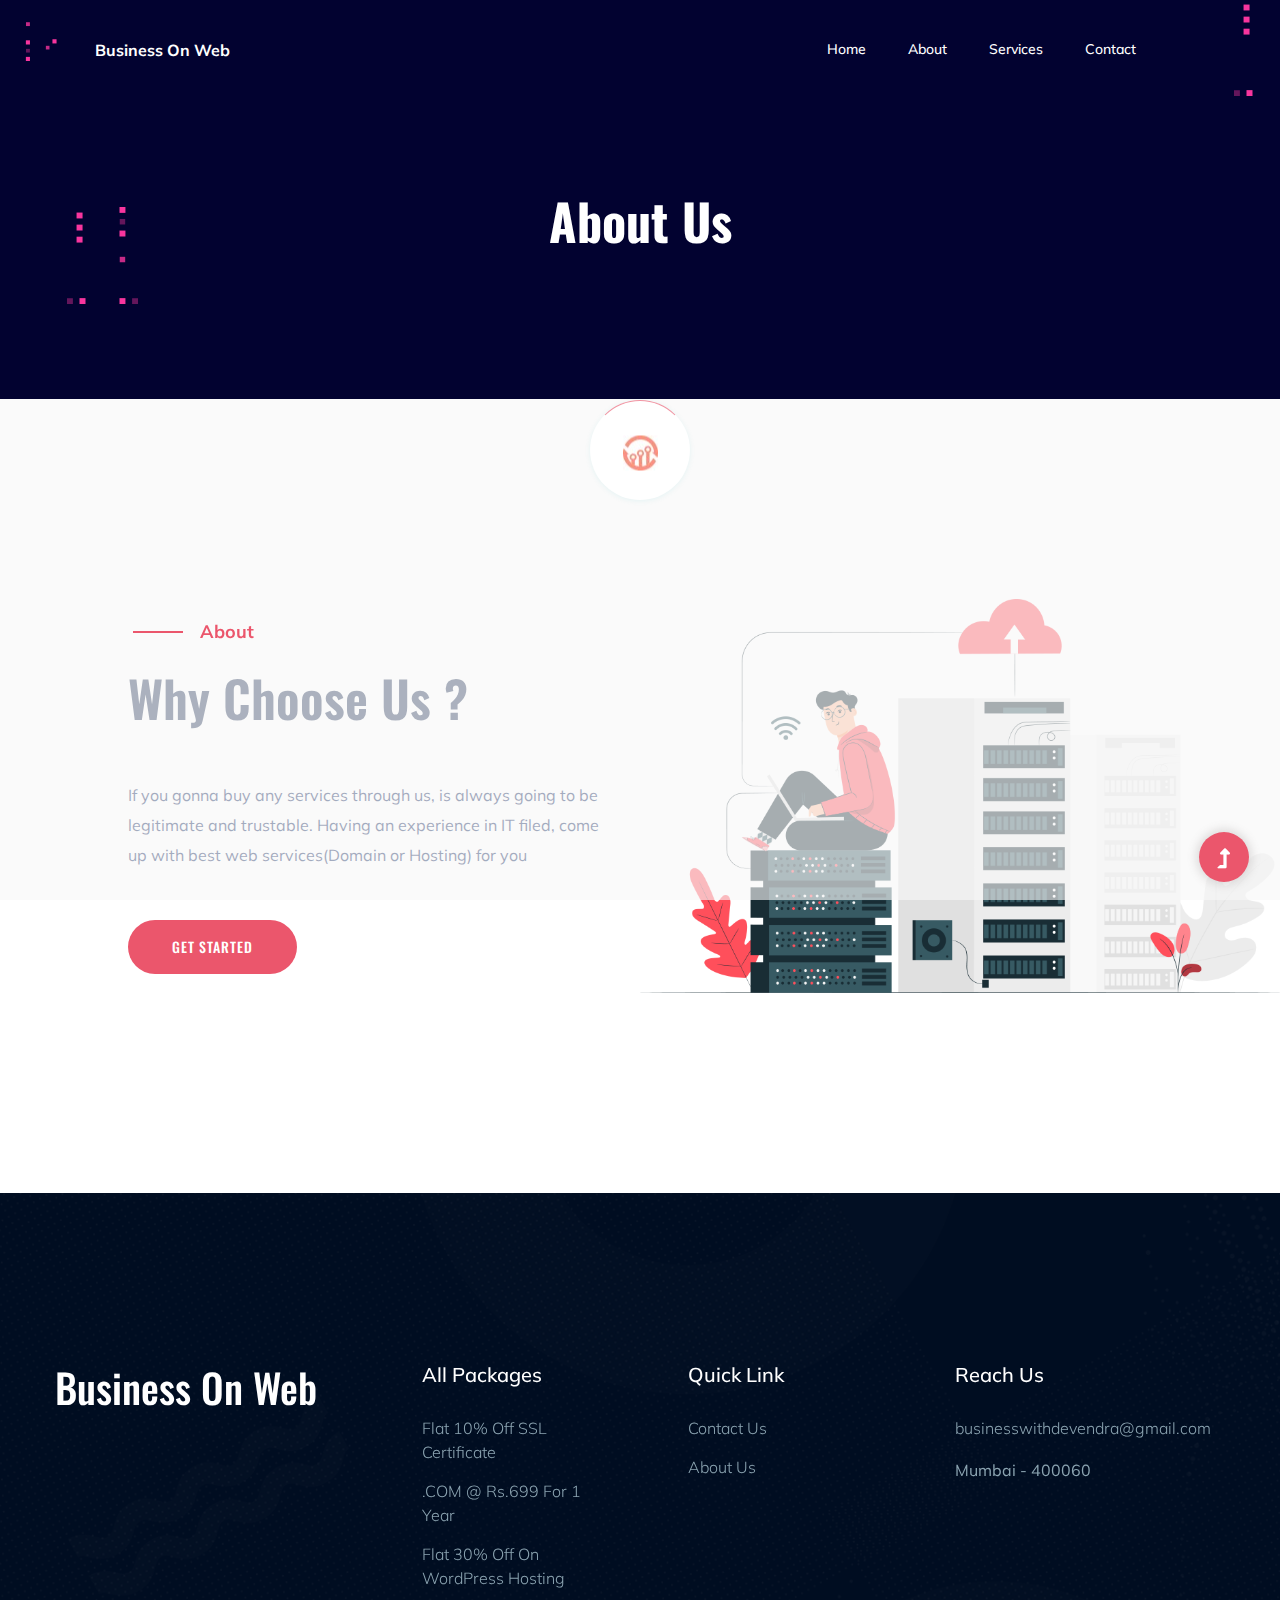
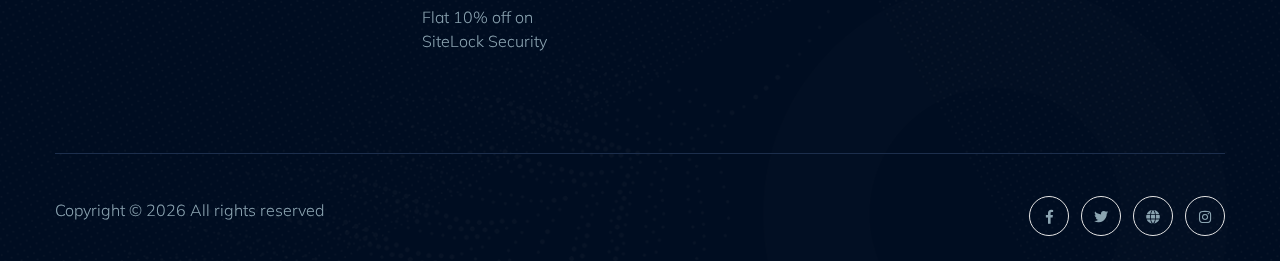
==== commit 61139cf6: "version 1" ====
--- a/about.html
+++ b/about.html
@@ -4,10 +4,9 @@
 <head>
     <meta charset="utf-8">
     <meta http-equiv="x-ua-compatible" content="ie=edge">
-    <title>Business On Web </title>
+    <title>About Us - Business On Web | Domain | Hosting | Website Development</title>
     <meta name="description" content="">
     <meta name="viewport" content="width=device-width, initial-scale=1">
-    <link rel="manifest" href="site.html">
     <link rel="shortcut icon" type="image/x-icon" href="assets/img/favicon.ico">
     <!-- CSS here -->
     <link rel="stylesheet" href="assets/css/bootstrap.min.css">
@@ -46,46 +45,33 @@
                             <!-- Logo -->
                             <div class="col-xl-2 col-lg-1 col-md-1">
                                 <div class="logo">
-                                    <a href="index-2.html"><img
-                                            src="assets/img/logo/xlogo.png.pagespeed.ic.ekNSd-f8bo.png" alt=""></a>
-                                </div>
-                            </div>
-                            <div class="col-xl-8 col-lg-8 col-md-8">
+                                    <a href="index.html" class="font-weight-bold">Business On Web</a>
+                                </div>
+                            </div>
+                            <div class="col-xl-10 col-lg-11 col-md-11">
                                 <!-- Main-menu -->
                                 <div class="main-menu f-right d-none d-lg-block">
                                     <nav>
                                         <ul id="navigation">
-                                            <li><a href="index-2.html">Home</a></li>
+                                            <li><a href="index.html">Home</a></li>
                                             <li><a href="about.html">About</a></li>
                                             <li><a href="services.html">Services</a></li>
-                                            <li><a href="blog.html">Blog</a>
-                                                <ul class="submenu">
-                                                    <li><a href="blog.html">Blog</a></li>
-                                                    <li><a href="blog_details.html">Blog Details</a></li>
-                                                </ul>
-                                            </li>
-                                            <li><a href="#">Pages</a>
-                                                <ul class="submenu">
-                                                    <li><a href="elements.html">Element</a></li>
-                                                </ul>
-                                            </li>
                                             <li><a href="contact.html">Contact</a></li>
                                         </ul>
                                     </nav>
                                 </div>
                             </div>
-                            <div class="col-xl-2 col-lg-3 col-md-3">
-                                <div class="header-right-btn f-right d-none d-lg-block">
-                                    <a href="#" class="btn header-btn">
-                                        <!-- iocn -->
-                                        <svg xmlns="http://www.w3.org/2000/svg"
-                                            xmlns:xlink="http://www.w3.org/1999/xlink" width="22px" height="25px">
-                                            <path fill-rule="evenodd" fill="rgb(255, 255, 255)"
-                                                d="M17.433,17.550 C20.041,18.419 21.933,21.164 21.933,24.076 C21.933,24.336 21.722,24.547 21.461,24.547 L0.704,24.547 C0.443,24.547 0.232,24.336 0.232,24.076 C0.232,21.164 2.124,18.419 4.731,17.550 L6.974,16.802 L7.778,15.193 C7.707,15.121 7.637,15.047 7.570,14.970 C7.248,14.600 6.984,14.188 6.779,13.744 L6.365,13.744 C5.584,13.744 4.949,13.109 4.949,12.329 L4.949,11.776 C4.400,11.581 4.006,11.057 4.006,10.442 L4.006,7.470 C4.006,3.559 7.170,0.393 11.082,0.393 C14.984,0.393 18.159,3.568 18.159,7.470 L18.159,10.442 C18.159,11.223 17.524,11.857 16.744,11.857 L15.885,11.857 L15.785,12.459 C15.615,13.477 15.111,14.455 14.386,15.192 L15.191,16.802 L17.433,17.550 ZM10.443,22.156 L11.082,23.184 C11.755,22.105 11.722,22.154 11.745,22.122 C12.128,21.613 12.485,21.078 12.812,20.528 L11.039,18.755 L9.357,20.535 C9.681,21.080 10.038,21.613 10.420,22.122 C10.428,22.134 10.435,22.145 10.443,22.156 ZM11.020,17.402 L11.854,16.521 C11.599,16.562 11.340,16.584 11.082,16.584 C10.753,16.584 10.423,16.550 10.099,16.481 L11.020,17.402 ZM8.381,16.097 L7.819,17.222 C8.109,18.061 8.463,18.882 8.875,19.671 L10.372,18.088 L8.381,16.097 ZM11.688,18.069 L13.289,19.671 C13.701,18.884 14.055,18.063 14.346,17.222 L13.704,15.938 L11.688,18.069 ZM7.016,17.783 L5.030,18.445 C2.936,19.143 1.381,21.267 1.194,23.604 L10.233,23.604 L9.652,22.672 C9.181,22.042 8.747,21.379 8.361,20.700 C8.360,20.699 8.359,20.698 8.358,20.696 C7.830,19.767 7.379,18.789 7.016,17.783 ZM5.893,12.329 C5.893,12.589 6.105,12.801 6.365,12.801 L6.450,12.801 C6.423,12.688 6.399,12.574 6.380,12.459 L6.280,11.857 L5.893,11.857 L5.893,12.329 ZM4.949,10.442 C4.949,10.702 5.161,10.914 5.421,10.914 L6.141,10.914 C6.024,10.005 5.945,9.042 5.912,8.096 C5.912,8.095 5.912,8.095 5.912,8.095 C5.912,8.093 5.912,8.092 5.912,8.090 C5.910,8.040 5.909,7.991 5.907,7.941 L4.949,7.941 L4.949,10.442 ZM16.744,10.914 C17.004,10.914 17.215,10.702 17.215,10.442 L17.215,7.941 L16.258,7.941 C16.257,7.969 16.256,7.995 16.255,8.022 C16.223,8.996 16.143,9.985 16.023,10.914 L16.744,10.914 ZM16.271,6.998 L17.197,6.998 C16.956,3.836 14.305,1.337 11.082,1.337 C7.845,1.337 5.206,3.836 4.967,6.998 L5.894,6.998 C5.928,4.393 8.049,2.281 10.660,2.281 L11.505,2.281 C14.115,2.281 16.237,4.393 16.271,6.998 ZM15.328,7.065 C15.329,4.953 13.618,3.224 11.505,3.224 L10.660,3.224 C8.679,3.224 7.055,4.742 6.857,6.663 C7.659,5.688 8.872,5.111 10.139,5.111 C10.264,5.111 10.384,5.160 10.472,5.249 C11.618,6.394 13.131,7.151 14.734,7.380 L15.324,7.464 C15.324,7.463 15.324,7.461 15.324,7.460 C15.327,7.342 15.328,7.213 15.328,7.065 ZM14.854,12.304 C14.941,11.778 14.975,11.590 15.018,11.298 C15.018,11.297 15.018,11.297 15.018,11.297 C15.154,10.387 15.249,9.398 15.296,8.413 L14.601,8.314 C12.865,8.066 11.222,7.268 9.952,6.060 C8.987,6.115 8.080,6.598 7.497,7.375 L6.862,8.222 C6.922,9.703 7.192,12.015 7.428,12.801 L8.804,12.801 C8.993,12.263 9.510,11.857 10.139,11.857 L11.082,11.857 C11.863,11.857 12.498,12.492 12.498,13.273 C12.498,14.054 11.864,14.688 11.082,14.688 L10.139,14.688 C9.524,14.688 8.999,14.293 8.805,13.744 L7.843,13.744 C8.388,14.658 9.233,15.296 10.155,15.526 C10.762,15.678 11.402,15.678 12.010,15.526 C13.486,15.157 14.604,13.802 14.854,12.304 ZM9.667,13.273 C9.667,13.533 9.879,13.744 10.139,13.744 L11.082,13.744 C11.343,13.744 11.554,13.533 11.554,13.273 C11.554,13.012 11.342,12.801 11.082,12.801 L10.139,12.801 C9.878,12.801 9.667,13.012 9.667,13.273 ZM13.820,20.671 C13.820,20.671 13.820,20.672 13.820,20.672 C13.817,20.677 13.815,20.681 13.813,20.685 C13.423,21.372 12.985,22.040 12.512,22.672 L11.932,23.604 L20.970,23.604 C20.784,21.267 19.228,19.143 17.135,18.445 L15.149,17.783 C14.788,18.781 14.342,19.751 13.820,20.671 ZM16.272,20.019 C16.011,20.019 15.800,19.807 15.800,19.547 C15.800,19.287 16.011,19.075 16.272,19.075 C16.532,19.075 16.744,19.287 16.744,19.547 C16.744,19.807 16.532,20.019 16.272,20.019 ZM18.217,20.073 C18.776,20.503 19.237,21.064 19.553,21.695 C19.669,21.928 19.574,22.212 19.341,22.328 C19.109,22.444 18.825,22.350 18.708,22.116 C18.457,21.612 18.088,21.165 17.642,20.822 C17.435,20.663 17.397,20.366 17.556,20.160 C17.714,19.953 18.011,19.914 18.217,20.073 Z" />
-                                        </svg>+880.762.009
-                                    </a>
-                                </div>
-                            </div>
+                            <!-- <div class="col-xl-2 col-lg-3 col-md-3">
+                                        <div class="header-right-btn f-right d-none d-lg-block">
+                                            <a href="#" class="btn header-btn">
+                                                <svg xmlns="http://www.w3.org/2000/svg"
+                                                    xmlns:xlink="http://www.w3.org/1999/xlink" width="22px" height="25px">
+                                                    <path fill-rule="evenodd" fill="rgb(255, 255, 255)"
+                                                        d="M17.433,17.550 C20.041,18.419 21.933,21.164 21.933,24.076 C21.933,24.336 21.722,24.547 21.461,24.547 L0.704,24.547 C0.443,24.547 0.232,24.336 0.232,24.076 C0.232,21.164 2.124,18.419 4.731,17.550 L6.974,16.802 L7.778,15.193 C7.707,15.121 7.637,15.047 7.570,14.970 C7.248,14.600 6.984,14.188 6.779,13.744 L6.365,13.744 C5.584,13.744 4.949,13.109 4.949,12.329 L4.949,11.776 C4.400,11.581 4.006,11.057 4.006,10.442 L4.006,7.470 C4.006,3.559 7.170,0.393 11.082,0.393 C14.984,0.393 18.159,3.568 18.159,7.470 L18.159,10.442 C18.159,11.223 17.524,11.857 16.744,11.857 L15.885,11.857 L15.785,12.459 C15.615,13.477 15.111,14.455 14.386,15.192 L15.191,16.802 L17.433,17.550 ZM10.443,22.156 L11.082,23.184 C11.755,22.105 11.722,22.154 11.745,22.122 C12.128,21.613 12.485,21.078 12.812,20.528 L11.039,18.755 L9.357,20.535 C9.681,21.080 10.038,21.613 10.420,22.122 C10.428,22.134 10.435,22.145 10.443,22.156 ZM11.020,17.402 L11.854,16.521 C11.599,16.562 11.340,16.584 11.082,16.584 C10.753,16.584 10.423,16.550 10.099,16.481 L11.020,17.402 ZM8.381,16.097 L7.819,17.222 C8.109,18.061 8.463,18.882 8.875,19.671 L10.372,18.088 L8.381,16.097 ZM11.688,18.069 L13.289,19.671 C13.701,18.884 14.055,18.063 14.346,17.222 L13.704,15.938 L11.688,18.069 ZM7.016,17.783 L5.030,18.445 C2.936,19.143 1.381,21.267 1.194,23.604 L10.233,23.604 L9.652,22.672 C9.181,22.042 8.747,21.379 8.361,20.700 C8.360,20.699 8.359,20.698 8.358,20.696 C7.830,19.767 7.379,18.789 7.016,17.783 ZM5.893,12.329 C5.893,12.589 6.105,12.801 6.365,12.801 L6.450,12.801 C6.423,12.688 6.399,12.574 6.380,12.459 L6.280,11.857 L5.893,11.857 L5.893,12.329 ZM4.949,10.442 C4.949,10.702 5.161,10.914 5.421,10.914 L6.141,10.914 C6.024,10.005 5.945,9.042 5.912,8.096 C5.912,8.095 5.912,8.095 5.912,8.095 C5.912,8.093 5.912,8.092 5.912,8.090 C5.910,8.040 5.909,7.991 5.907,7.941 L4.949,7.941 L4.949,10.442 ZM16.744,10.914 C17.004,10.914 17.215,10.702 17.215,10.442 L17.215,7.941 L16.258,7.941 C16.257,7.969 16.256,7.995 16.255,8.022 C16.223,8.996 16.143,9.985 16.023,10.914 L16.744,10.914 ZM16.271,6.998 L17.197,6.998 C16.956,3.836 14.305,1.337 11.082,1.337 C7.845,1.337 5.206,3.836 4.967,6.998 L5.894,6.998 C5.928,4.393 8.049,2.281 10.660,2.281 L11.505,2.281 C14.115,2.281 16.237,4.393 16.271,6.998 ZM15.328,7.065 C15.329,4.953 13.618,3.224 11.505,3.224 L10.660,3.224 C8.679,3.224 7.055,4.742 6.857,6.663 C7.659,5.688 8.872,5.111 10.139,5.111 C10.264,5.111 10.384,5.160 10.472,5.249 C11.618,6.394 13.131,7.151 14.734,7.380 L15.324,7.464 C15.324,7.463 15.324,7.461 15.324,7.460 C15.327,7.342 15.328,7.213 15.328,7.065 ZM14.854,12.304 C14.941,11.778 14.975,11.590 15.018,11.298 C15.018,11.297 15.018,11.297 15.018,11.297 C15.154,10.387 15.249,9.398 15.296,8.413 L14.601,8.314 C12.865,8.066 11.222,7.268 9.952,6.060 C8.987,6.115 8.080,6.598 7.497,7.375 L6.862,8.222 C6.922,9.703 7.192,12.015 7.428,12.801 L8.804,12.801 C8.993,12.263 9.510,11.857 10.139,11.857 L11.082,11.857 C11.863,11.857 12.498,12.492 12.498,13.273 C12.498,14.054 11.864,14.688 11.082,14.688 L10.139,14.688 C9.524,14.688 8.999,14.293 8.805,13.744 L7.843,13.744 C8.388,14.658 9.233,15.296 10.155,15.526 C10.762,15.678 11.402,15.678 12.010,15.526 C13.486,15.157 14.604,13.802 14.854,12.304 ZM9.667,13.273 C9.667,13.533 9.879,13.744 10.139,13.744 L11.082,13.744 C11.343,13.744 11.554,13.533 11.554,13.273 C11.554,13.012 11.342,12.801 11.082,12.801 L10.139,12.801 C9.878,12.801 9.667,13.012 9.667,13.273 ZM13.820,20.671 C13.820,20.671 13.820,20.672 13.820,20.672 C13.817,20.677 13.815,20.681 13.813,20.685 C13.423,21.372 12.985,22.040 12.512,22.672 L11.932,23.604 L20.970,23.604 C20.784,21.267 19.228,19.143 17.135,18.445 L15.149,17.783 C14.788,18.781 14.342,19.751 13.820,20.671 ZM16.272,20.019 C16.011,20.019 15.800,19.807 15.800,19.547 C15.800,19.287 16.011,19.075 16.272,19.075 C16.532,19.075 16.744,19.287 16.744,19.547 C16.744,19.807 16.532,20.019 16.272,20.019 ZM18.217,20.073 C18.776,20.503 19.237,21.064 19.553,21.695 C19.669,21.928 19.574,22.212 19.341,22.328 C19.109,22.444 18.825,22.350 18.708,22.116 C18.457,21.612 18.088,21.165 17.642,20.822 C17.435,20.663 17.397,20.366 17.556,20.160 C17.714,19.953 18.011,19.914 18.217,20.073 Z" />
+                                                </svg>+880.762.009
+                                            </a>
+                                        </div>
+                                    </div> -->
                             <!-- Mobile Menu -->
                             <div class="col-12">
                                 <div class="mobile_menu d-block d-lg-none"></div>
@@ -128,18 +114,17 @@
                 <div class="starups-details">
                     <!-- Section Tittle -->
                     <div class="section-tittle section-tittle3">
-                        <span>Get your domain</span>
-                        <h2>We are with you every step of the way</h2>
+                        <span>About</span>
+                        <h2>Why Choose Us ?</h2>
                     </div>
                     <!-- details caption -->
                     <div class="details-caption">
-                        <p>Cnsectetur adipisicing cvbelit, sxced dbeo eiucdsmod tempor incididunt ut labore egsfgt
-                            dolore magna aliqua. Ut encim ad minim veniam, quis nostrud exercitation ulclamco laboris
-                            nisi ufgut aliquip edgx ebrha.</p>
-                        <p>Cnsectetur adipisicing cvbelit, sxced dbeo eiucdsmod tempor incididunt ut labore egsfgt
-                            folorem.</p>
-                    </div>
-                    <a href="#" class="btn">get started</a>
+                        <p>If you gonna buy any services through us, is always going to be legitimate
+                            and trustable.
+                            Having an experience in IT filed, come up with best web services(Domain or Hosting) for you
+                        </p>
+                    </div>
+                    <a href="https://bigrock-in.sjv.io/c/2546547/496677/5632" class="btn">get started</a>
                 </div>
             </div>
             <!--Right Contents  -->
@@ -148,234 +133,7 @@
             </div>
         </section>
         <!--All startups End -->
-        <!-- work company Start-->
-        <section class="work-company">
-            <div class="container">
-                <div class="row align-items-center">
-                    <div class="col-lg-5">
-                        <!-- Section Tittle -->
-                        <div class="section-tittle section-tittle3">
-                            <span>Get your domain</span>
-                            <h2>We are with you every step of the way</h2>
-                        </div>
-                    </div>
-                    <div class="col-lg-7">
-                        <div class="logo-area">
-                            <div class="row">
-                                <div class="col-lg-4 col-md-4 col-sm-6">
-                                    <div class="single-logo">
-                                        <img src="assets/img/gallery/xcisco_brand.png.pagespeed.ic.PJHQicQTbg.png"
-                                            alt="">
-                                    </div>
-                                </div>
-                                <div class="col-lg-4 col-md-4 col-sm-6">
-                                    <div class="single-logo">
-                                        <img src="assets/img/gallery/xcisco_brand2.png.pagespeed.ic.isPTQJd1Z8.png"
-                                            alt="">
-                                    </div>
-                                </div>
-                                <div class="col-lg-4 col-md-4 col-sm-6">
-                                    <div class="single-logo">
-                                        <img src="assets/img/gallery/xcisco_brand3.png.pagespeed.ic.H2PeXq6FQH.png"
-                                            alt="">
-                                    </div>
-                                </div>
-                                <div class="col-lg-4 col-md-4 col-sm-6">
-                                    <div class="single-logo">
-                                        <img src="assets/img/gallery/xcisco_brand4.png.pagespeed.ic.cUDhC3QfRO.png"
-                                            alt="">
-                                    </div>
-                                </div>
-                                <div class="col-lg-4 col-md-4 col-sm-6">
-                                    <div class="single-logo">
-                                        <img src="assets/img/gallery/xcisco_brand5.png.pagespeed.ic.Z0DeY1kOaQ.png"
-                                            alt="">
-                                    </div>
-                                </div>
-                                <div class="col-lg-4 col-md-4 col-sm-6">
-                                    <div class="single-logo">
-                                        <img src="assets/img/gallery/xcisco_brand6.png.pagespeed.ic.sR7_HQVuVg.png"
-                                            alt="">
-                                    </div>
-                                </div>
-                            </div>
-                        </div>
-                    </div>
-                </div>
-            </div>
-        </section>
-        <!-- work company End-->
-        <!-- Our pricing Start -->
-        <div class="our-pricing-area section-padding30 fix">
-            <div class="container">
-                <div class="row align-items-center">
-                    <div class="col-lg-6 col-md-6">
-                        <div class="tab-content" id="nav-tabContent">
-                            <!-- First Tab -->
-                            <div class="tab-pane fade show active" id="nav-home" role="tabpanel"
-                                aria-labelledby="nav-home-tab">
-                                <div class="row justify-content-start">
-                                    <div class="col-lg-8">
-                                        <div class="single-pricing mb-30">
-                                            <div class="pricing-caption text-center">
-                                                <div class="procing-logo">
-                                                    <img src="assets/img/icon/xroket.png.pagespeed.ic.EKHbjMmxF0.png"
-                                                        alt="">
-                                                </div>
-                                                <span>$ 05.00</span>
-                                                <div class="pricing-listing">
-                                                    <ul>
-                                                        <li>Increase traffic 50%</li>
-                                                        <li>Social Media Marketing</li>
-                                                        <li>10 Free Optimization</li>
-                                                        <li>24/7 support</li>
-                                                    </ul>
-                                                </div>
-                                                <a href="#" class="btn white-btn">Get the plan</a>
-                                            </div>
-                                            <!-- pricing Shape -->
-                                            <div class="pricing-shape">
-                                                <img class="pricing1"
-                                                    src="assets/img/gallery/xprocing-shape1.png.pagespeed.ic.x60gkgRk2U.png"
-                                                    alt="">
-                                                <img class="pricing2"
-                                                    src="assets/img/gallery/xprocing-shape2.png.pagespeed.ic.lSEo5zWO0C.png"
-                                                    alt="">
-                                            </div>
-                                        </div>
-                                    </div>
-                                </div>
-                            </div>
-                            <!-- Second Tab -->
-                            <div class="tab-pane fade" id="nav-profile" role="tabpanel"
-                                aria-labelledby="nav-profile-tab">
-                                <div class="row justify-content-end">
-                                    <div class="col-lg-8">
-                                        <div class="single-pricing  mb-30">
-                                            <div class="pricing-caption text-center">
-                                                <div class="procing-logo">
-                                                    <img src="assets/img/icon/xroket.png.pagespeed.ic.EKHbjMmxF0.png"
-                                                        alt="">
-                                                </div>
-                                                <span>$ 05.00</span>
-                                                <div class="pricing-listing">
-                                                    <ul>
-                                                        <li>Increase traffic 50%</li>
-                                                        <li>Social Media Marketing</li>
-                                                        <li>10 Free Optimization</li>
-                                                        <li>24/7 support</li>
-                                                    </ul>
-                                                </div>
-                                                <a href="#" class="btn white-btn">Get the plan</a>
-                                            </div>
-                                            <!-- pricing Shape -->
-                                            <div class="pricing-shape">
-                                                <img class="pricing1"
-                                                    src="assets/img/gallery/xprocing-shape1.png.pagespeed.ic.x60gkgRk2U.png"
-                                                    alt="">
-                                                <img class="pricing2"
-                                                    src="assets/img/gallery/xprocing-shape2.png.pagespeed.ic.lSEo5zWO0C.png"
-                                                    alt="">
-                                            </div>
-                                        </div>
-                                    </div>
-                                </div>
-                            </div>
-                        </div>
-                    </div>
-                    <!-- Pricing-caption -->
-                    <div class="col-lg-6 col-md-6">
-                        <!-- Section Tittle -->
-                        <div class="section-tittle section-tittle3">
-                            <span>Oue Best Services</span>
-                            <h2>Our pricing</h2>
-                            <p class="pt-20 pb-40">Cnsectetur adipisicing cvbelit, sxced dbeo eiucdsmod tempor
-                                incididunt ut labore egsfgt dolore magna aliqua. Ut encim ad minim veniam, quis nostrud
-                                exercitation ulclamco laboris nisi ufgut aliquip edgx ebrha.</p>
-                        </div>
-                        <!-- Tab Button -->
-                        <div class="pricing-button">
-                            <nav>
-                                <div class="nav nav-tabs" id="nav-tab" role="tablist">
-                                    <a class="nav-item nav-link active" id="nav-home-tab" data-toggle="tab"
-                                        href="#nav-home" role="tab" aria-controls="nav-home"
-                                        aria-selected="true">Monthly</a>
-                                    <a class="nav-item nav-link" id="nav-profile-tab" data-toggle="tab"
-                                        href="#nav-profile" role="tab" aria-controls="nav-profile"
-                                        aria-selected="false">Yearly</a>
-                                </div>
-                            </nav>
-                        </div>
-                        <!-- End Tab Button -->
-                    </div>
-                </div>
-            </div>
-        </div>
-        <!-- Our pricing End -->
-        <!-- Testimonial Start -->
-        <div class="testimonial-area testimonial-padding">
-            <div class="container ">
-                <div class="row align-items-center">
-                    <div class="col-lg-7 col-md-7">
-                        <div class="h1-testimonial-active">
-                            <!-- Single Testimonial -->
-                            <div class="single-testimonial">
-                                <!-- Testimonial Content -->
-                                <div class="testimonial-caption ">
-                                    <!-- founder -->
-                                    <div class="testimonial-founder d-flex align-items-center mb-30">
-                                        <div class="founder-img">
-                                            <img src="assets/img/testmonial/xHomepage_testi.png.pagespeed.ic.gT_Peila1h.png"
-                                                alt="">
-                                        </div>
-                                        <div class="founder-text">
-                                            <span>Jahon Ann</span>
-                                            <p>CEO, Colorlib</p>
-                                        </div>
-                                    </div>
-                                    <div class="testimonial-top-cap">
-                                        <p>Lorem ipsum dolor sit amet, consectetur adipiscing elit, sed do eiusmod
-                                            tempor incididunt ut labore et dolore magna aliqua. Quis ipsum suspendisse
-                                            ultrice.</p>
-                                    </div>
-                                </div>
-                            </div>
-                            <!-- Single Testimonial -->
-                            <div class="single-testimonial">
-                                <!-- Testimonial Content -->
-                                <div class="testimonial-caption ">
-                                    <!-- founder -->
-                                    <div class="testimonial-founder d-flex align-items-center mb-30">
-                                        <div class="founder-img">
-                                            <img src="assets/img/testmonial/xHomepage_testi.png.pagespeed.ic.gT_Peila1h.png"
-                                                alt="">
-                                        </div>
-                                        <div class="founder-text">
-                                            <span>Jahon Ann</span>
-                                            <p>CEO, Colorlib</p>
-                                        </div>
-                                    </div>
-                                    <div class="testimonial-top-cap">
-                                        <p>Lorem ipsum dolor sit amet, consectetur adipiscing elit, sed do eiusmod
-                                            tempor incididunt ut labore et dolore magna aliqua. Quis ipsum suspendisse
-                                            ultrice.</p>
-                                    </div>
-                                </div>
-                            </div>
-                        </div>
-                    </div>
-                    <div class="col-lg-5 col-md-5">
-                        <div class="testimonial-banner">
-                            <img src="assets/img/gallery/xtestimonail.png.pagespeed.ic.hP5z3zLnKG.png" alt="">
-                        </div>
-                    </div>
-                </div>
-            </div>
-            <!-- Shape -->
-            <img src="assets/img/testmonial/xshape-testimonial.png.pagespeed.ic._Yc10ksIUi.png"
-                class="testimonial-shape d-none d-lg-block" alt="">
-        </div>
-        <!-- Testimonial End -->
+
     </main>
     <footer>
         <!-- Footer Start-->
@@ -388,9 +146,7 @@
                                 <div class="single-footer-caption mb-30">
                                     <!-- logo -->
                                     <div class="footer-logo">
-                                        <a href="index-2.html"><img
-                                                src="assets/img/logo/xlogo2_footer.png.pagespeed.ic.DoWAHEmvPe.png"
-                                                alt=""></a>
+                                        <h1><a href="index.html" class="text-white">Business On Web</a></h1>
                                     </div>
                                 </div>
                             </div>
@@ -400,10 +156,14 @@
                                 <div class="footer-tittle">
                                     <h4>All packages</h4>
                                     <ul>
-                                        <li><a href="#">Package-1</a></li>
-                                        <li><a href="#">Package-2</a></li>
-                                        <li><a href="#">Package-3</a></li>
-                                        <li><a href="#">Custome</a></li>
+                                        <li><a href="https://bigrock-in.sjv.io/c/2546547/496680/5632">Flat 10% Off SSL
+                                                Certificate</a></li>
+                                        <li><a href="https://bigrock-in.sjv.io/c/2546547/496679/5632">.COM @ Rs.699 For
+                                                1 Year</a></li>
+                                        <li><a href="https://bigrock-in.sjv.io/c/2546547/523385/5632">Flat 30% Off On
+                                                WordPress Hosting</a></li>
+                                        <li><a href="https://bigrock-in.sjv.io/c/2546547/537792/5632">Flat 10% off on
+                                                SiteLock Security</a></li>
                                     </ul>
                                 </div>
                             </div>
@@ -413,10 +173,10 @@
                                 <div class="footer-tittle">
                                     <h4>Quick Link</h4>
                                     <ul>
-                                        <li><a href="#">Contact Us</a></li>
-                                        <li><a href="#">About Us</a></li>
-                                        <li><a href="#">News & Articles</a></li>
-                                        <li><a href="#">Privacy Policy</a></li>
+                                        <li><a href="contact.html">Contact Us</a></li>
+                                        <li><a href="about.html">About Us</a></li>
+                                        <!-- <li><a href="#">News & Articles</a></li>
+                                            <li><a href="#">Privacy Policy</a></li> -->
                                     </ul>
                                 </div>
                             </div>
@@ -424,11 +184,11 @@
                         <div class="col-xl-3 col-lg-3 col-md-4 col-sm-6">
                             <div class="single-footer-caption mb-50">
                                 <div class="footer-tittle">
-                                    <h4>+1 514 648 256</h4>
+                                    <h4>Reach Us</h4>
                                     <ul>
-                                        <li><a href="#">youremail@gmail.com</a></li>
+                                        <li><a href="#">businesswithdevendra@gmail.com</a></li>
                                     </ul>
-                                    <p>123 East 26th Street, Fifth Floor, New York, NY 10011</p>
+                                    <p>Mumbai - 400060</p>
                                 </div>
                             </div>
                         </div>
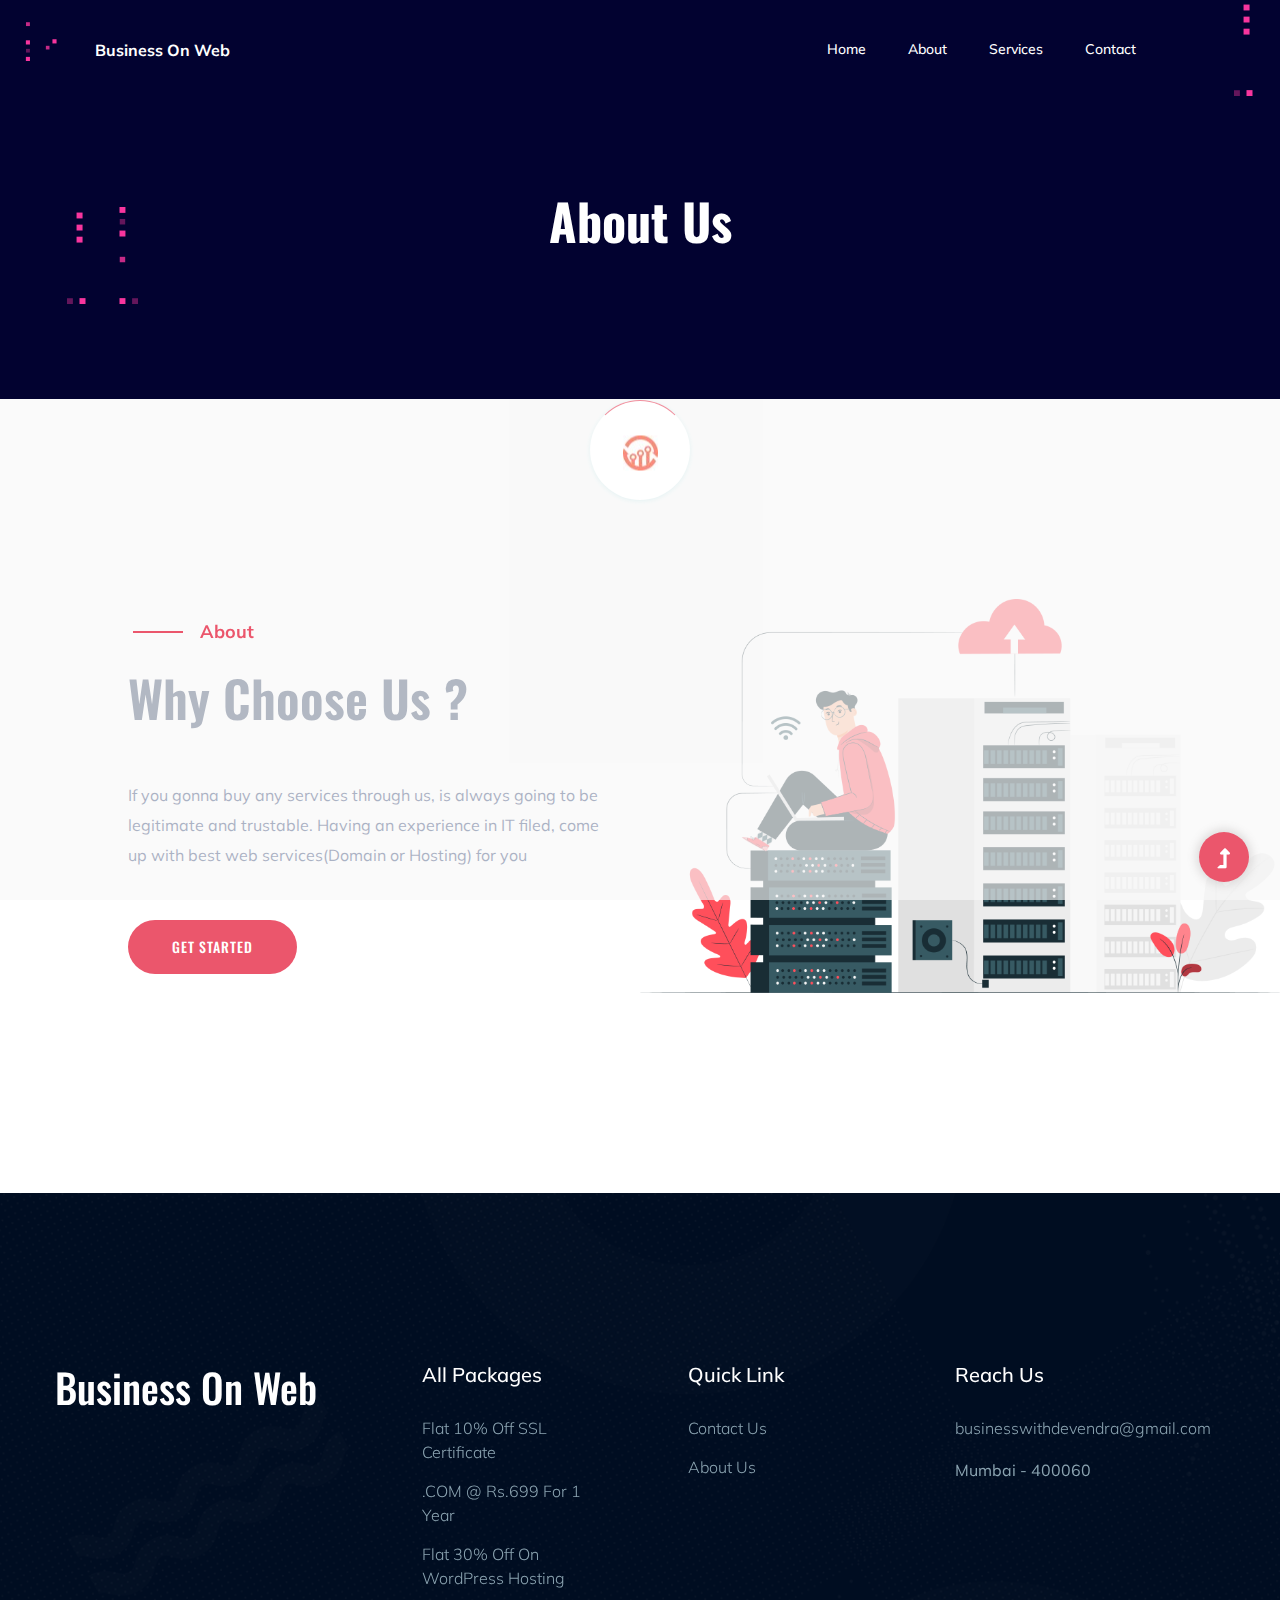
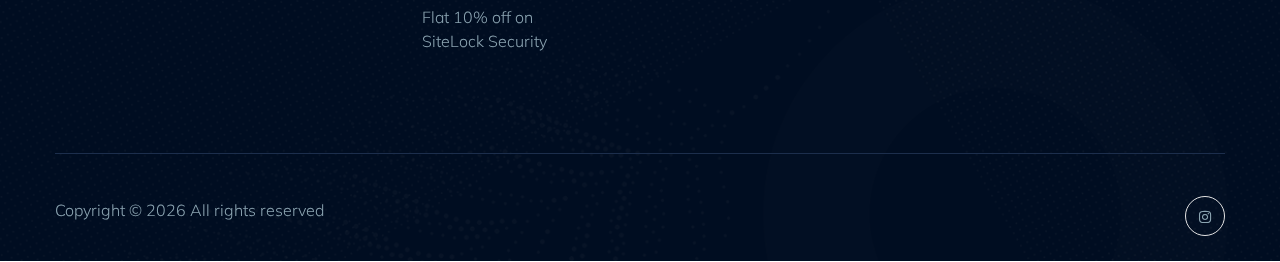
==== commit d4a3013c: "instagram id link added in footer" ====
--- a/about.html
+++ b/about.html
@@ -207,10 +207,10 @@
                         <div class="col-xl-3 col-lg-3">
                             <!-- Footer Social -->
                             <div class="footer-social f-right">
-                                <a href="#"><i class="fab fa-facebook-f"></i></a>
+                                <!-- <a href="#"><i class="fab fa-facebook-f"></i></a>
                                 <a href="#"><i class="fab fa-twitter"></i></a>
-                                <a href="#"><i class="fas fa-globe"></i></a>
-                                <a href="#"><i class="fab fa-instagram"></i></a>
+                                <a href="#"><i class="fas fa-globe"></i></a> -->
+                                <a href="https://www.instagram.com/_devendra.dev/"><i class="fab fa-instagram"></i></a>
                             </div>
                         </div>
                     </div>
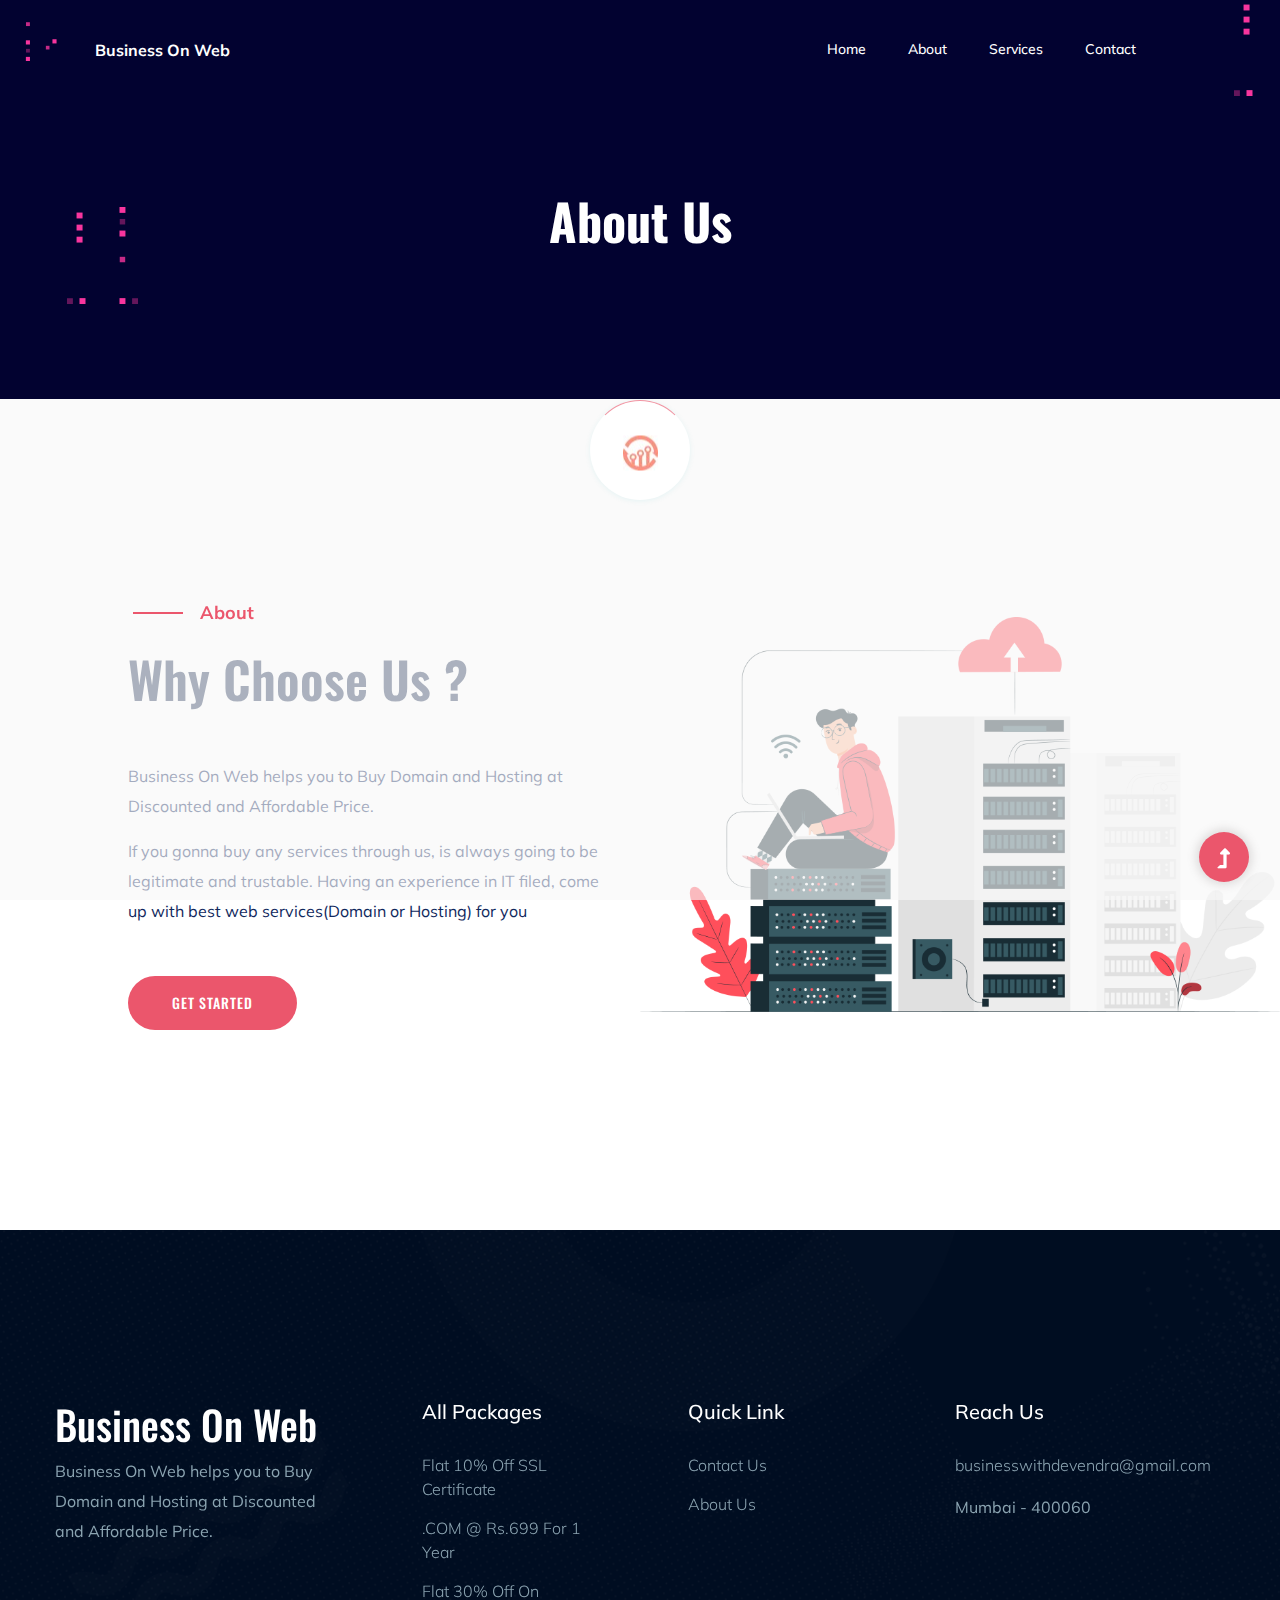
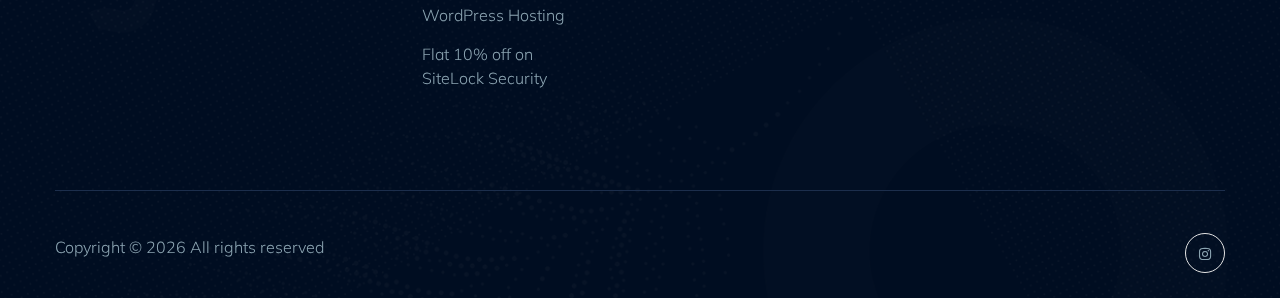
==== commit abb6dad0: "few content changes in the webpages" ====
--- a/about.html
+++ b/about.html
@@ -119,6 +119,8 @@
                     </div>
                     <!-- details caption -->
                     <div class="details-caption">
+                        <p>Business On Web helps you to Buy Domain and Hosting
+                            at Discounted and Affordable Price.</p>
                         <p>If you gonna buy any services through us, is always going to be legitimate
                             and trustable.
                             Having an experience in IT filed, come up with best web services(Domain or Hosting) for you
@@ -147,6 +149,8 @@
                                     <!-- logo -->
                                     <div class="footer-logo">
                                         <h1><a href="index.html" class="text-white">Business On Web</a></h1>
+                                        <p style="color: #8ba4b1;">Business On Web helps you to Buy Domain and Hosting
+                                            at Discounted and Affordable Price.</p>
                                     </div>
                                 </div>
                             </div>
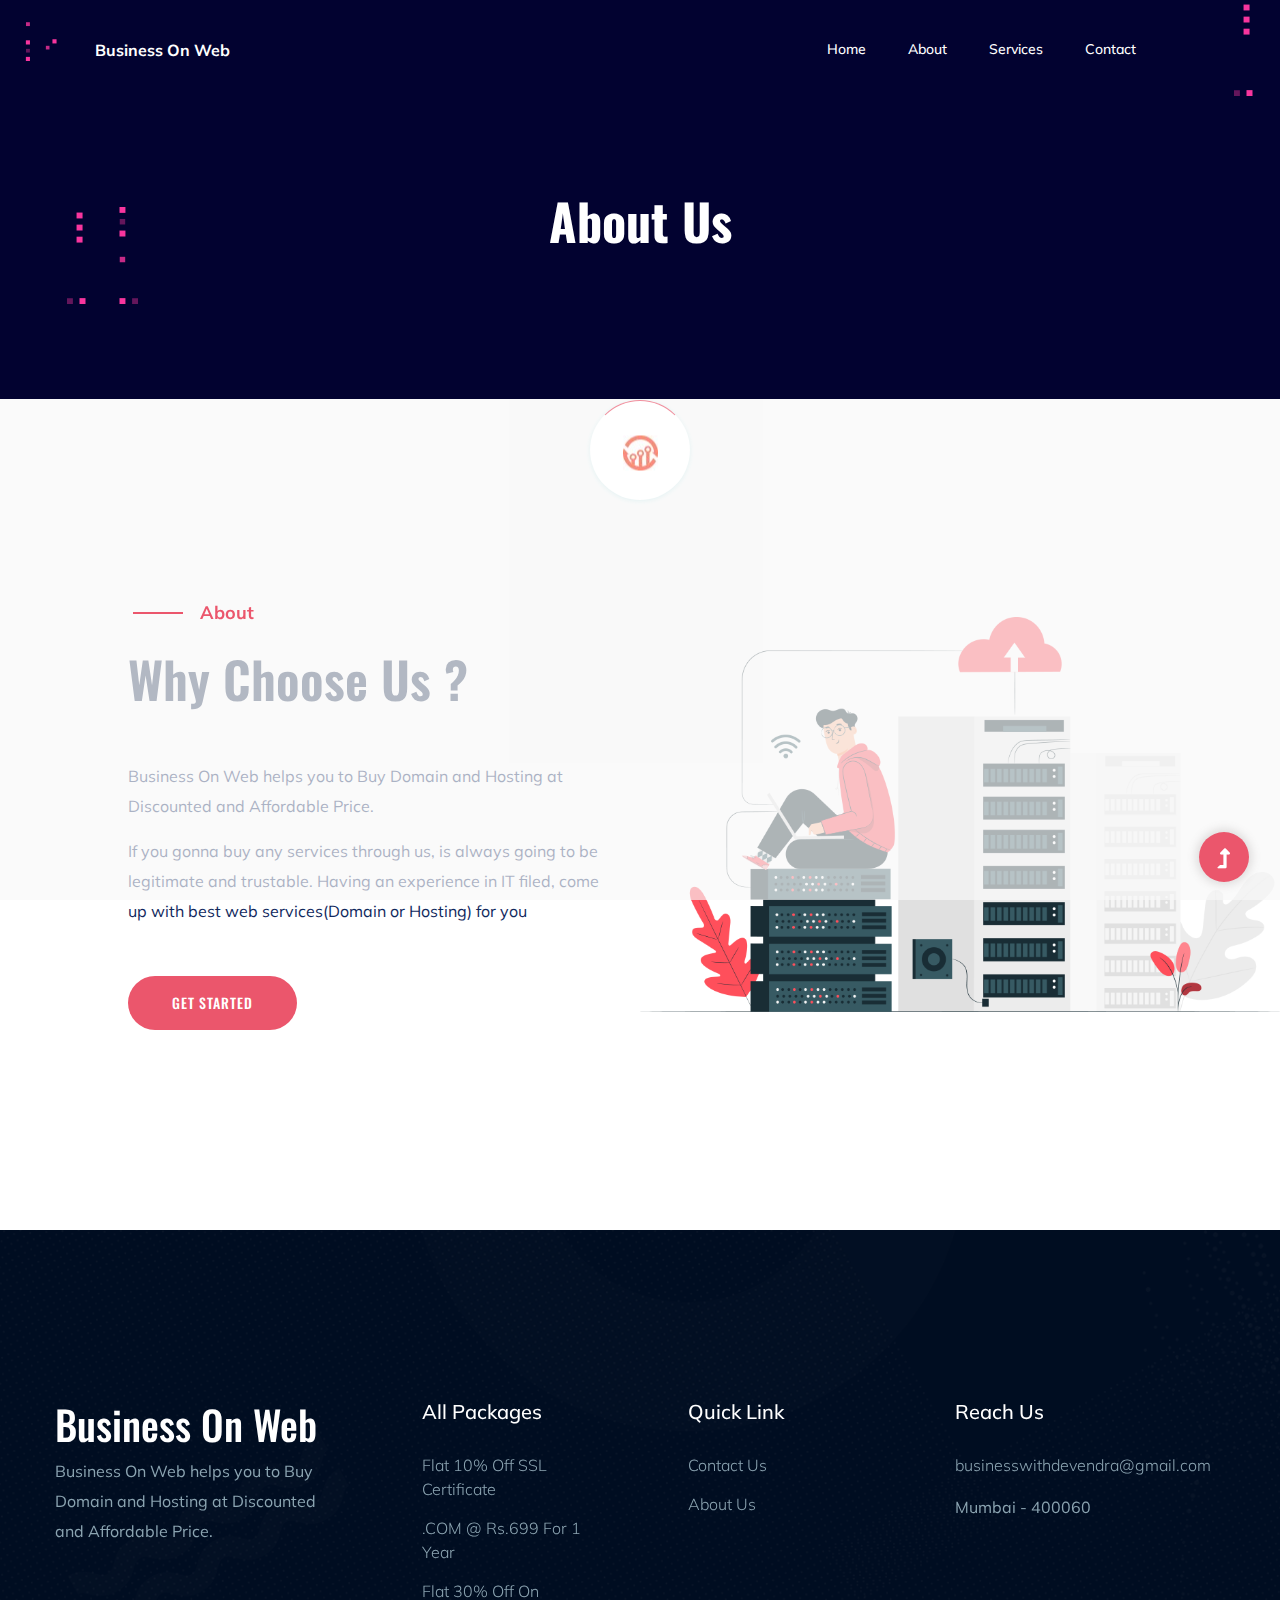
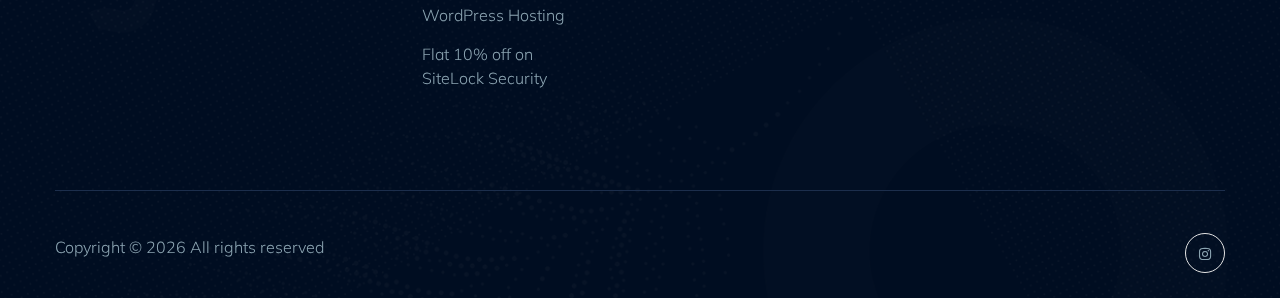
==== commit 75841963: "stat tag script added" ====
--- a/about.html
+++ b/about.html
@@ -20,6 +20,8 @@
     <link rel="stylesheet" href="assets/css/slick.css">
     <link rel="stylesheet" href="assets/css/nice-select.css">
     <link rel="stylesheet" href="assets/css/style.css">
+    <script
+        type="text/javascript">(function (i, m, p, a, c, t) { c.ire_o = p; c[p] = c[p] || function () { (c[p].a = c[p].a || []).push(arguments) }; t = a.createElement(m); var z = a.getElementsByTagName(m)[0]; t.async = 1; t.src = i; z.parentNode.insertBefore(t, z) })('https://d.impactradius-event.com/P-A2546547-39f2-498a-bf09-53f38d66a0f11.js', 'script', 'impactStat', document, window); impactStat('transformLinks'); impactStat('trackImpression');</script>
 </head>
 
 <body>
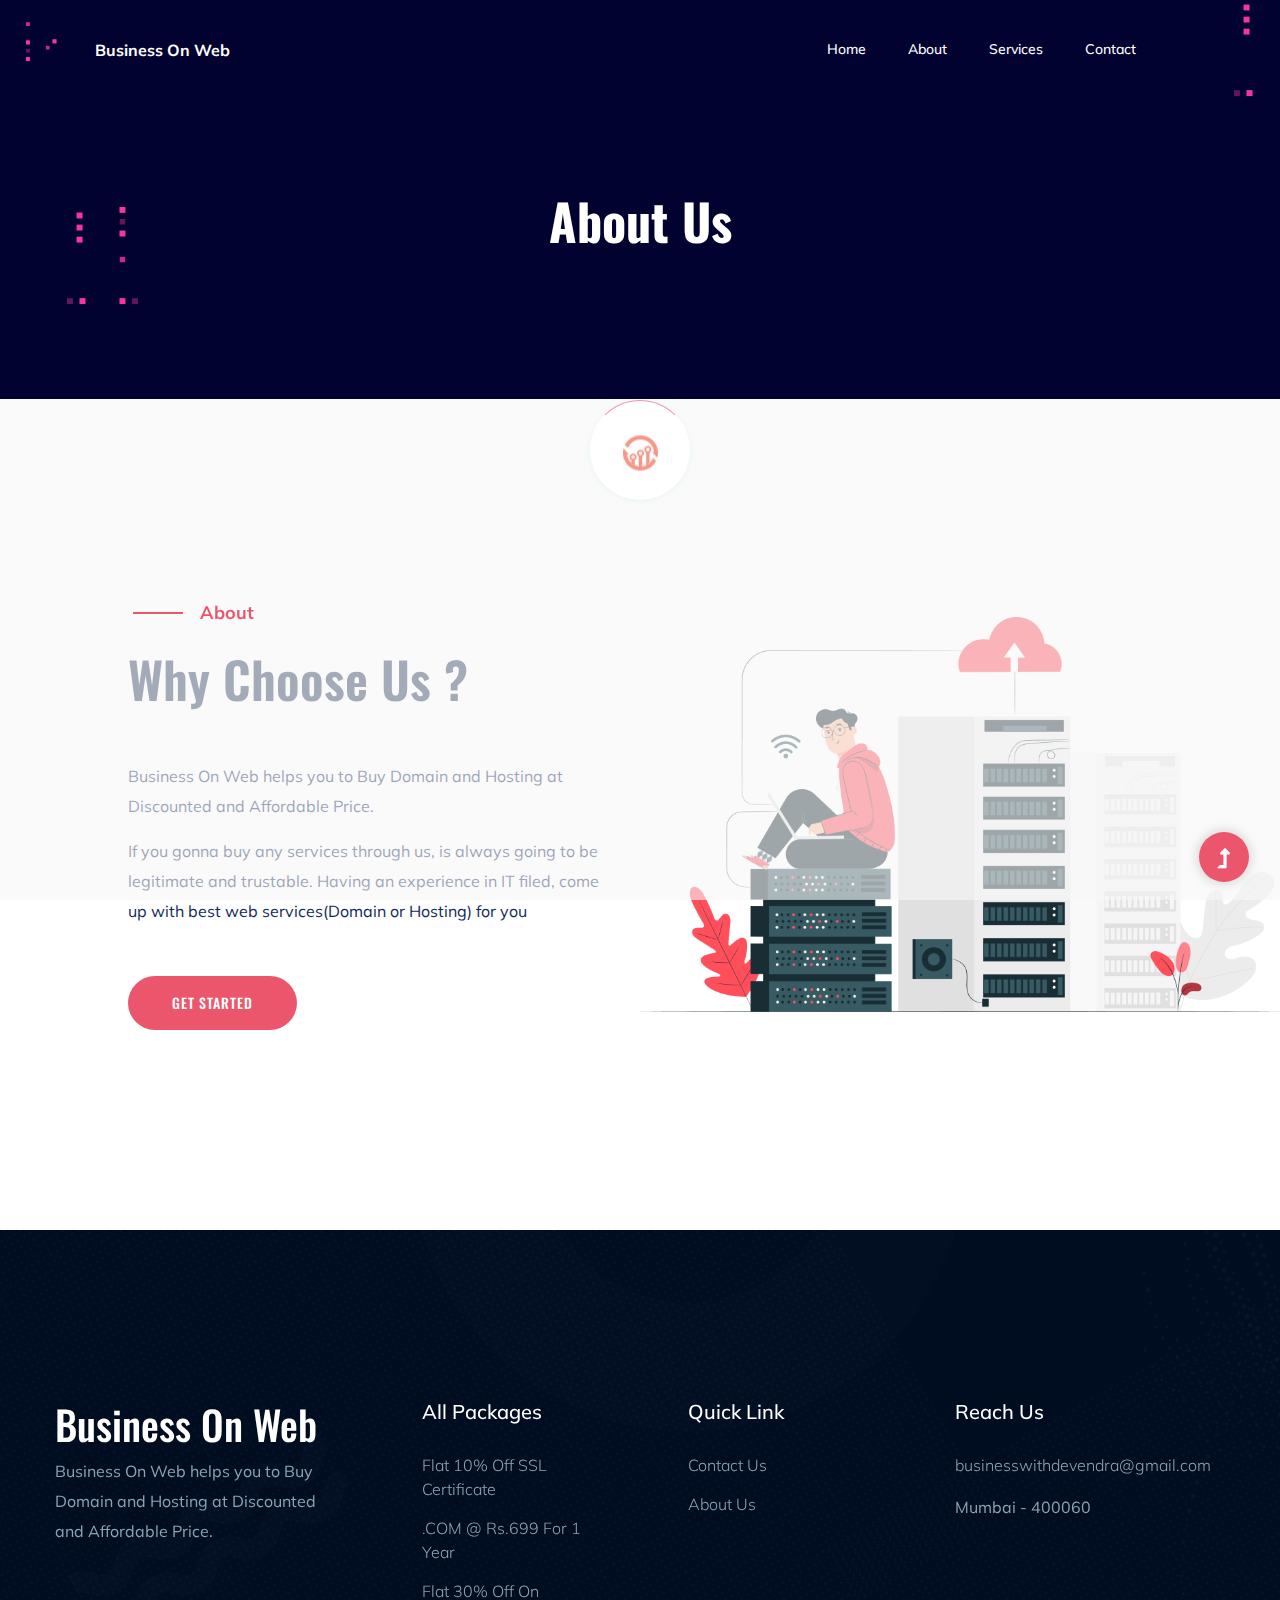
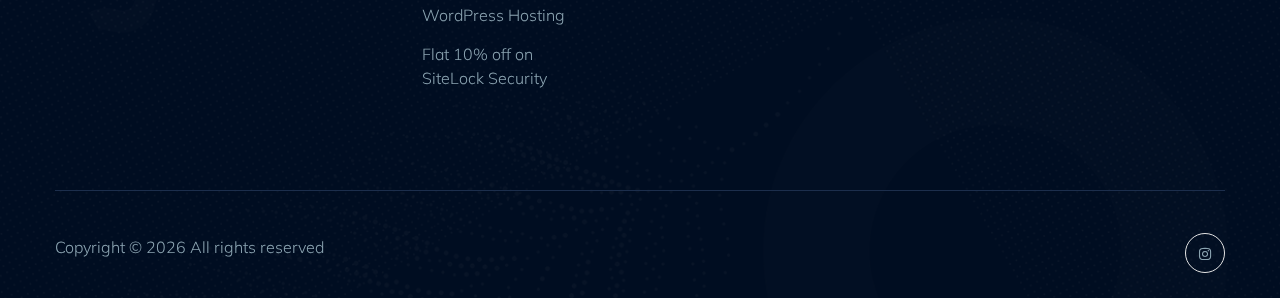
==== commit 62ad6e63: "Add files via upload" ====
--- a/about.html
+++ b/about.html
@@ -1,269 +1,279 @@
-<!doctype html>
-<html class="no-js" lang="zxx">
-
-<head>
-    <meta charset="utf-8">
-    <meta http-equiv="x-ua-compatible" content="ie=edge">
-    <title>About Us - Business On Web | Domain | Hosting | Website Development</title>
-    <meta name="description" content="">
-    <meta name="viewport" content="width=device-width, initial-scale=1">
-    <link rel="shortcut icon" type="image/x-icon" href="assets/img/favicon.ico">
-    <!-- CSS here -->
-    <link rel="stylesheet" href="assets/css/bootstrap.min.css">
-    <link rel="stylesheet" href="assets/css/owl.carousel.min.css">
-    <link rel="stylesheet" href="assets/css/slicknav.css">
-    <link rel="stylesheet" href="assets/css/flaticon.css">
-    <link rel="stylesheet" href="assets/css/animate.min.css">
-    <link rel="stylesheet" href="assets/css/magnific-popup.css">
-    <link rel="stylesheet" href="assets/css/fontawesome-all.min.css">
-    <link rel="stylesheet" href="assets/css/themify-icons.css">
-    <link rel="stylesheet" href="assets/css/slick.css">
-    <link rel="stylesheet" href="assets/css/nice-select.css">
-    <link rel="stylesheet" href="assets/css/style.css">
-    <script
-        type="text/javascript">(function (i, m, p, a, c, t) { c.ire_o = p; c[p] = c[p] || function () { (c[p].a = c[p].a || []).push(arguments) }; t = a.createElement(m); var z = a.getElementsByTagName(m)[0]; t.async = 1; t.src = i; z.parentNode.insertBefore(t, z) })('https://d.impactradius-event.com/P-A2546547-39f2-498a-bf09-53f38d66a0f11.js', 'script', 'impactStat', document, window); impactStat('transformLinks'); impactStat('trackImpression');</script>
-</head>
-
-<body>
-    <!-- Preloader Start -->
-    <div id="preloader-active">
-        <div class="preloader d-flex align-items-center justify-content-center">
-            <div class="preloader-inner position-relative">
-                <div class="preloader-circle"></div>
-                <div class="preloader-img pere-text">
-                    <img src="assets/img/logo/xloder.jpg.pagespeed.ic.Gu-_Sp7LAb.jpg" alt="">
-                </div>
-            </div>
-        </div>
-    </div>
-    <!-- Preloader Start -->
-    <header>
-        <!-- Header Start -->
-        <div class="header-area header-transparent">
-            <div class="main-header">
-                <div class="header-bottom  header-sticky">
-                    <div class="container-fluid">
-                        <div class="row align-items-center">
-                            <!-- Logo -->
-                            <div class="col-xl-2 col-lg-1 col-md-1">
-                                <div class="logo">
-                                    <a href="index.html" class="font-weight-bold">Business On Web</a>
-                                </div>
-                            </div>
-                            <div class="col-xl-10 col-lg-11 col-md-11">
-                                <!-- Main-menu -->
-                                <div class="main-menu f-right d-none d-lg-block">
-                                    <nav>
-                                        <ul id="navigation">
-                                            <li><a href="index.html">Home</a></li>
-                                            <li><a href="about.html">About</a></li>
-                                            <li><a href="services.html">Services</a></li>
-                                            <li><a href="contact.html">Contact</a></li>
-                                        </ul>
-                                    </nav>
-                                </div>
-                            </div>
-                            <!-- <div class="col-xl-2 col-lg-3 col-md-3">
-                                        <div class="header-right-btn f-right d-none d-lg-block">
-                                            <a href="#" class="btn header-btn">
-                                                <svg xmlns="http://www.w3.org/2000/svg"
-                                                    xmlns:xlink="http://www.w3.org/1999/xlink" width="22px" height="25px">
-                                                    <path fill-rule="evenodd" fill="rgb(255, 255, 255)"
-                                                        d="M17.433,17.550 C20.041,18.419 21.933,21.164 21.933,24.076 C21.933,24.336 21.722,24.547 21.461,24.547 L0.704,24.547 C0.443,24.547 0.232,24.336 0.232,24.076 C0.232,21.164 2.124,18.419 4.731,17.550 L6.974,16.802 L7.778,15.193 C7.707,15.121 7.637,15.047 7.570,14.970 C7.248,14.600 6.984,14.188 6.779,13.744 L6.365,13.744 C5.584,13.744 4.949,13.109 4.949,12.329 L4.949,11.776 C4.400,11.581 4.006,11.057 4.006,10.442 L4.006,7.470 C4.006,3.559 7.170,0.393 11.082,0.393 C14.984,0.393 18.159,3.568 18.159,7.470 L18.159,10.442 C18.159,11.223 17.524,11.857 16.744,11.857 L15.885,11.857 L15.785,12.459 C15.615,13.477 15.111,14.455 14.386,15.192 L15.191,16.802 L17.433,17.550 ZM10.443,22.156 L11.082,23.184 C11.755,22.105 11.722,22.154 11.745,22.122 C12.128,21.613 12.485,21.078 12.812,20.528 L11.039,18.755 L9.357,20.535 C9.681,21.080 10.038,21.613 10.420,22.122 C10.428,22.134 10.435,22.145 10.443,22.156 ZM11.020,17.402 L11.854,16.521 C11.599,16.562 11.340,16.584 11.082,16.584 C10.753,16.584 10.423,16.550 10.099,16.481 L11.020,17.402 ZM8.381,16.097 L7.819,17.222 C8.109,18.061 8.463,18.882 8.875,19.671 L10.372,18.088 L8.381,16.097 ZM11.688,18.069 L13.289,19.671 C13.701,18.884 14.055,18.063 14.346,17.222 L13.704,15.938 L11.688,18.069 ZM7.016,17.783 L5.030,18.445 C2.936,19.143 1.381,21.267 1.194,23.604 L10.233,23.604 L9.652,22.672 C9.181,22.042 8.747,21.379 8.361,20.700 C8.360,20.699 8.359,20.698 8.358,20.696 C7.830,19.767 7.379,18.789 7.016,17.783 ZM5.893,12.329 C5.893,12.589 6.105,12.801 6.365,12.801 L6.450,12.801 C6.423,12.688 6.399,12.574 6.380,12.459 L6.280,11.857 L5.893,11.857 L5.893,12.329 ZM4.949,10.442 C4.949,10.702 5.161,10.914 5.421,10.914 L6.141,10.914 C6.024,10.005 5.945,9.042 5.912,8.096 C5.912,8.095 5.912,8.095 5.912,8.095 C5.912,8.093 5.912,8.092 5.912,8.090 C5.910,8.040 5.909,7.991 5.907,7.941 L4.949,7.941 L4.949,10.442 ZM16.744,10.914 C17.004,10.914 17.215,10.702 17.215,10.442 L17.215,7.941 L16.258,7.941 C16.257,7.969 16.256,7.995 16.255,8.022 C16.223,8.996 16.143,9.985 16.023,10.914 L16.744,10.914 ZM16.271,6.998 L17.197,6.998 C16.956,3.836 14.305,1.337 11.082,1.337 C7.845,1.337 5.206,3.836 4.967,6.998 L5.894,6.998 C5.928,4.393 8.049,2.281 10.660,2.281 L11.505,2.281 C14.115,2.281 16.237,4.393 16.271,6.998 ZM15.328,7.065 C15.329,4.953 13.618,3.224 11.505,3.224 L10.660,3.224 C8.679,3.224 7.055,4.742 6.857,6.663 C7.659,5.688 8.872,5.111 10.139,5.111 C10.264,5.111 10.384,5.160 10.472,5.249 C11.618,6.394 13.131,7.151 14.734,7.380 L15.324,7.464 C15.324,7.463 15.324,7.461 15.324,7.460 C15.327,7.342 15.328,7.213 15.328,7.065 ZM14.854,12.304 C14.941,11.778 14.975,11.590 15.018,11.298 C15.018,11.297 15.018,11.297 15.018,11.297 C15.154,10.387 15.249,9.398 15.296,8.413 L14.601,8.314 C12.865,8.066 11.222,7.268 9.952,6.060 C8.987,6.115 8.080,6.598 7.497,7.375 L6.862,8.222 C6.922,9.703 7.192,12.015 7.428,12.801 L8.804,12.801 C8.993,12.263 9.510,11.857 10.139,11.857 L11.082,11.857 C11.863,11.857 12.498,12.492 12.498,13.273 C12.498,14.054 11.864,14.688 11.082,14.688 L10.139,14.688 C9.524,14.688 8.999,14.293 8.805,13.744 L7.843,13.744 C8.388,14.658 9.233,15.296 10.155,15.526 C10.762,15.678 11.402,15.678 12.010,15.526 C13.486,15.157 14.604,13.802 14.854,12.304 ZM9.667,13.273 C9.667,13.533 9.879,13.744 10.139,13.744 L11.082,13.744 C11.343,13.744 11.554,13.533 11.554,13.273 C11.554,13.012 11.342,12.801 11.082,12.801 L10.139,12.801 C9.878,12.801 9.667,13.012 9.667,13.273 ZM13.820,20.671 C13.820,20.671 13.820,20.672 13.820,20.672 C13.817,20.677 13.815,20.681 13.813,20.685 C13.423,21.372 12.985,22.040 12.512,22.672 L11.932,23.604 L20.970,23.604 C20.784,21.267 19.228,19.143 17.135,18.445 L15.149,17.783 C14.788,18.781 14.342,19.751 13.820,20.671 ZM16.272,20.019 C16.011,20.019 15.800,19.807 15.800,19.547 C15.800,19.287 16.011,19.075 16.272,19.075 C16.532,19.075 16.744,19.287 16.744,19.547 C16.744,19.807 16.532,20.019 16.272,20.019 ZM18.217,20.073 C18.776,20.503 19.237,21.064 19.553,21.695 C19.669,21.928 19.574,22.212 19.341,22.328 C19.109,22.444 18.825,22.350 18.708,22.116 C18.457,21.612 18.088,21.165 17.642,20.822 C17.435,20.663 17.397,20.366 17.556,20.160 C17.714,19.953 18.011,19.914 18.217,20.073 Z" />
-                                                </svg>+880.762.009
-                                            </a>
-                                        </div>
-                                    </div> -->
-                            <!-- Mobile Menu -->
-                            <div class="col-12">
-                                <div class="mobile_menu d-block d-lg-none"></div>
-                            </div>
-                        </div>
-                    </div>
-                </div>
-            </div>
-        </div>
-        <!-- Header End -->
-    </header>
-    <main>
-        <!-- Hero Start-->
-        <div class="slider-area slider-bg ">
-            <div class="single-slider d-flex align-items-center slider-height2 ">
-                <div class="container">
-                    <div class="row">
-                        <div class="col-xl-12">
-                            <div class="hero-cap text-center pt-50">
-                                <h2>About us</h2>
-                            </div>
-                        </div>
-                    </div>
-                </div>
-            </div>
-            <!-- Slider Shape -->
-            <div class="slider-shape d-none d-lg-block">
-                <img class="slider-shape1" src="assets/img/hero/xtop-left-shape.png.pagespeed.ic.loDm9hGg77.png" alt="">
-                <img class="slider-shape2" src="assets/img/hero/xright-top-shape.png.pagespeed.ic.RvH9YAqIeg.png"
-                    alt="">
-                <img class="slider-shape3" src="assets/img/hero/xleft-botom-shape.png.pagespeed.ic._LVZTztW5T.png"
-                    alt="">
-            </div>
-        </div>
-        <!--Hero End -->
-        <!--All startups Start -->
-        <section class="all-starups-area section-padding2">
-            <!-- left Contents -->
-            <div class="starups">
-                <div class="starups-details">
-                    <!-- Section Tittle -->
-                    <div class="section-tittle section-tittle3">
-                        <span>About</span>
-                        <h2>Why Choose Us ?</h2>
-                    </div>
-                    <!-- details caption -->
-                    <div class="details-caption">
-                        <p>Business On Web helps you to Buy Domain and Hosting
-                            at Discounted and Affordable Price.</p>
-                        <p>If you gonna buy any services through us, is always going to be legitimate
-                            and trustable.
-                            Having an experience in IT filed, come up with best web services(Domain or Hosting) for you
-                        </p>
-                    </div>
-                    <a href="https://bigrock-in.sjv.io/c/2546547/496677/5632" class="btn">get started</a>
-                </div>
-            </div>
-            <!--Right Contents  -->
-            <div class="starups-img">
-                <img src="assets/img/gallery/xvisit_bg.jpg.pagespeed.ic.Bw0AJEXZsI.png" alt="">
-            </div>
-        </section>
-        <!--All startups End -->
-
-    </main>
-    <footer>
-        <!-- Footer Start-->
-        <div class="footer-area">
-            <div class="container">
-                <div class="footer-top footer-padding">
-                    <div class="row justify-content-between">
-                        <div class="col-xl-3 col-lg-4 col-md-4 col-sm-6">
-                            <div class="single-footer-caption mb-50">
-                                <div class="single-footer-caption mb-30">
-                                    <!-- logo -->
-                                    <div class="footer-logo">
-                                        <h1><a href="index.html" class="text-white">Business On Web</a></h1>
-                                        <p style="color: #8ba4b1;">Business On Web helps you to Buy Domain and Hosting
-                                            at Discounted and Affordable Price.</p>
-                                    </div>
-                                </div>
-                            </div>
-                        </div>
-                        <div class="col-xl-2 col-lg-2 col-md-4 col-sm-6">
-                            <div class="single-footer-caption mb-50">
-                                <div class="footer-tittle">
-                                    <h4>All packages</h4>
-                                    <ul>
-                                        <li><a href="https://bigrock-in.sjv.io/c/2546547/496680/5632">Flat 10% Off SSL
-                                                Certificate</a></li>
-                                        <li><a href="https://bigrock-in.sjv.io/c/2546547/496679/5632">.COM @ Rs.699 For
-                                                1 Year</a></li>
-                                        <li><a href="https://bigrock-in.sjv.io/c/2546547/523385/5632">Flat 30% Off On
-                                                WordPress Hosting</a></li>
-                                        <li><a href="https://bigrock-in.sjv.io/c/2546547/537792/5632">Flat 10% off on
-                                                SiteLock Security</a></li>
-                                    </ul>
-                                </div>
-                            </div>
-                        </div>
-                        <div class="col-xl-2 col-lg-3 col-md-4 col-sm-6">
-                            <div class="single-footer-caption mb-50">
-                                <div class="footer-tittle">
-                                    <h4>Quick Link</h4>
-                                    <ul>
-                                        <li><a href="contact.html">Contact Us</a></li>
-                                        <li><a href="about.html">About Us</a></li>
-                                        <!-- <li><a href="#">News & Articles</a></li>
-                                            <li><a href="#">Privacy Policy</a></li> -->
-                                    </ul>
-                                </div>
-                            </div>
-                        </div>
-                        <div class="col-xl-3 col-lg-3 col-md-4 col-sm-6">
-                            <div class="single-footer-caption mb-50">
-                                <div class="footer-tittle">
-                                    <h4>Reach Us</h4>
-                                    <ul>
-                                        <li><a href="#">businesswithdevendra@gmail.com</a></li>
-                                    </ul>
-                                    <p>Mumbai - 400060</p>
-                                </div>
-                            </div>
-                        </div>
-                    </div>
-                </div>
-                <div class="footer-bottom">
-                    <div class="row d-flex justify-content-between align-items-center">
-                        <div class="col-xl-9 col-lg-9 ">
-                            <div class="footer-copy-right">
-                                <p>
-                                    Copyright &copy;
-                                    <script>document.write(new Date().getFullYear());</script> All rights reserved
-                                </p>
-                            </div>
-                        </div>
-                        <div class="col-xl-3 col-lg-3">
-                            <!-- Footer Social -->
-                            <div class="footer-social f-right">
-                                <!-- <a href="#"><i class="fab fa-facebook-f"></i></a>
-                                <a href="#"><i class="fab fa-twitter"></i></a>
-                                <a href="#"><i class="fas fa-globe"></i></a> -->
-                                <a href="https://www.instagram.com/_devendra.dev/"><i class="fab fa-instagram"></i></a>
-                            </div>
-                        </div>
-                    </div>
-                </div>
-            </div>
-        </div>
-        <!-- Footer End-->
-    </footer>
-    <!-- Scroll Up -->
-    <div id="back-top">
-        <a title="Go to Top" href="#"> <i class="fas fa-level-up-alt"></i></a>
-    </div>
-    <!-- JS here -->
-    <!-- All JS Custom Plugins Link Here here -->
-    <script src="assets/js/vendor/modernizr-3.5.0.min.js.pagespeed.jm.L_Pj9CgKas.js"></script>
-    <!-- Jquery, Popper, Bootstrap -->
-    <script src="assets/js/vendor/jquery-1.12.4.min.js.pagespeed.jm.29OAZzvhfX.js"></script>
-    <script
-        src="assets/js/popper.min.js%2bbootstrap.min.js%2bjquery.slicknav.min.js.pagespeed.jc.uW7jH-OASI.js"></script>
-    <script>eval(mod_pagespeed_iUOgt2vDf6);</script>
-    <script>eval(mod_pagespeed_I6BqsHHRnm);</script>
-    <!-- Jquery Mobile Menu -->
-    <script>eval(mod_pagespeed_pOp$xWebdA);</script>
-    <!-- Jquery Slick , Owl-Carousel Plugins -->
-    <script src="assets/js/owl.carousel.min.js%2bslick.min.js.pagespeed.jc.8tF3cmWE_a.js"></script>
-    <script>eval(mod_pagespeed_B5flkayuHa);</script>
-    <script>eval(mod_pagespeed_Ece4AOFz3X);</script>
-    <!-- One Page, Animated-HeadLin -->
-    <script
-        src="assets/js/wow.min.js%2banimated.headline.js%2bjquery.magnific-popup.js%2bjquery.nice-select.min.js%2bjquery.sticky.js%2bcontact.js%2bjquery.form.js.pagespeed.jc.6CRmEMKim5.8b.dela"></script>
-    <script>eval(mod_pagespeed_w28XV_w9IX);</script>
-    <script>eval(mod_pagespeed_waF3iZ_gWY);</script>
-    <script>eval(mod_pagespeed_zAd7flTat2);</script>
-    <!-- Nice-select, sticky -->
-    <script>eval(mod_pagespeed_alhle3HAp3);</script>
-    <script>eval(mod_pagespeed_osCoI4Y0eX);</script>
-    <!-- contact js -->
-    <script>eval(mod_pagespeed_VjPRi6j8QP);</script>
-    <script>eval(mod_pagespeed_AVFhe6s7eo);</script>
-    <script
-        src="assets/js/jquery.validate.min.js%2bmail-script.js%2bjquery.ajaxchimp.min.js%2bplugins.js%2bmain.js.pagespeed.jc.w2H-8r0Wa7.js"></script>
-    <script>eval(mod_pagespeed_F7NAtJpOK_);</script>
-    <script>eval(mod_pagespeed_$kKJaNwKA2);</script>
-    <script>eval(mod_pagespeed_n8$cOIjeRS);</script>
-    <!-- Jquery Plugins, main Jquery -->
-    <script>eval(mod_pagespeed_5wK$3zOZPB);</script>
-    <script>eval(mod_pagespeed_vbESQz8a5D);</script>
-</body>
-
+<!doctype html>
+<html class="no-js" lang="zxx">
+
+<head>
+    <meta charset="utf-8">
+    <meta http-equiv="x-ua-compatible" content="ie=edge">
+    <title>About Us - Business On Web | Domain | Hosting | Website Development</title>
+    <meta name="description" content="">
+    <meta name="viewport" content="width=device-width, initial-scale=1">
+    <link rel="shortcut icon" type="image/x-icon" href="assets/img/favicon.ico">
+    <meta name="description" content="Buy Domain and Hosting for your webiste at affordable price">
+    <meta name="keywords" content="business on web, hosting, domain, best hosting site, domain hosting website hosting domain and hosting buy domain and hosting" />
+    <link rel="canonical" href="https://businessonweb.github.io/">
+    <meta name="robots" content="index,follow">
+    <meta name="rating" content="general">
+    <meta property="og:site_name" content="Business On Web">
+    <meta property="og:url" content="https://businessonweb.github.io/">
+    <meta property="og:type" content="Website">
+    <meta property="article:publisher" content="Weblooks IT Services">
+    <meta property="og:locale" content="en_IN">
+    <!-- CSS here -->
+    <link rel="stylesheet" href="assets/css/bootstrap.min.css">
+    <link rel="stylesheet" href="assets/css/owl.carousel.min.css">
+    <link rel="stylesheet" href="assets/css/slicknav.css">
+    <link rel="stylesheet" href="assets/css/flaticon.css">
+    <link rel="stylesheet" href="assets/css/animate.min.css">
+    <link rel="stylesheet" href="assets/css/magnific-popup.css">
+    <link rel="stylesheet" href="assets/css/fontawesome-all.min.css">
+    <link rel="stylesheet" href="assets/css/themify-icons.css">
+    <link rel="stylesheet" href="assets/css/slick.css">
+    <link rel="stylesheet" href="assets/css/nice-select.css">
+    <link rel="stylesheet" href="assets/css/style.css">
+    <script
+        type="text/javascript">(function (i, m, p, a, c, t) { c.ire_o = p; c[p] = c[p] || function () { (c[p].a = c[p].a || []).push(arguments) }; t = a.createElement(m); var z = a.getElementsByTagName(m)[0]; t.async = 1; t.src = i; z.parentNode.insertBefore(t, z) })('https://d.impactradius-event.com/P-A2546547-39f2-498a-bf09-53f38d66a0f11.js', 'script', 'impactStat', document, window); impactStat('transformLinks'); impactStat('trackImpression');</script>
+</head>
+
+<body>
+    <!-- Preloader Start -->
+    <div id="preloader-active">
+        <div class="preloader d-flex align-items-center justify-content-center">
+            <div class="preloader-inner position-relative">
+                <div class="preloader-circle"></div>
+                <div class="preloader-img pere-text">
+                    <img src="assets/img/logo/xloder.jpg.pagespeed.ic.Gu-_Sp7LAb.jpg" alt="">
+                </div>
+            </div>
+        </div>
+    </div>
+    <!-- Preloader Start -->
+    <header>
+        <!-- Header Start -->
+        <div class="header-area header-transparent">
+            <div class="main-header">
+                <div class="header-bottom  header-sticky">
+                    <div class="container-fluid">
+                        <div class="row align-items-center">
+                            <!-- Logo -->
+                            <div class="col-xl-2 col-lg-1 col-md-1">
+                                <div class="logo">
+                                    <a href="index.html" class="font-weight-bold">Business On Web</a>
+                                </div>
+                            </div>
+                            <div class="col-xl-10 col-lg-11 col-md-11">
+                                <!-- Main-menu -->
+                                <div class="main-menu f-right d-none d-lg-block">
+                                    <nav>
+                                        <ul id="navigation">
+                                            <li><a href="index.html">Home</a></li>
+                                            <li><a href="about.html">About</a></li>
+                                            <li><a href="services.html">Services</a></li>
+                                            <li><a href="contact.html">Contact</a></li>
+                                        </ul>
+                                    </nav>
+                                </div>
+                            </div>
+                            <!-- <div class="col-xl-2 col-lg-3 col-md-3">
+                                        <div class="header-right-btn f-right d-none d-lg-block">
+                                            <a href="#" class="btn header-btn">
+                                                <svg xmlns="http://www.w3.org/2000/svg"
+                                                    xmlns:xlink="http://www.w3.org/1999/xlink" width="22px" height="25px">
+                                                    <path fill-rule="evenodd" fill="rgb(255, 255, 255)"
+                                                        d="M17.433,17.550 C20.041,18.419 21.933,21.164 21.933,24.076 C21.933,24.336 21.722,24.547 21.461,24.547 L0.704,24.547 C0.443,24.547 0.232,24.336 0.232,24.076 C0.232,21.164 2.124,18.419 4.731,17.550 L6.974,16.802 L7.778,15.193 C7.707,15.121 7.637,15.047 7.570,14.970 C7.248,14.600 6.984,14.188 6.779,13.744 L6.365,13.744 C5.584,13.744 4.949,13.109 4.949,12.329 L4.949,11.776 C4.400,11.581 4.006,11.057 4.006,10.442 L4.006,7.470 C4.006,3.559 7.170,0.393 11.082,0.393 C14.984,0.393 18.159,3.568 18.159,7.470 L18.159,10.442 C18.159,11.223 17.524,11.857 16.744,11.857 L15.885,11.857 L15.785,12.459 C15.615,13.477 15.111,14.455 14.386,15.192 L15.191,16.802 L17.433,17.550 ZM10.443,22.156 L11.082,23.184 C11.755,22.105 11.722,22.154 11.745,22.122 C12.128,21.613 12.485,21.078 12.812,20.528 L11.039,18.755 L9.357,20.535 C9.681,21.080 10.038,21.613 10.420,22.122 C10.428,22.134 10.435,22.145 10.443,22.156 ZM11.020,17.402 L11.854,16.521 C11.599,16.562 11.340,16.584 11.082,16.584 C10.753,16.584 10.423,16.550 10.099,16.481 L11.020,17.402 ZM8.381,16.097 L7.819,17.222 C8.109,18.061 8.463,18.882 8.875,19.671 L10.372,18.088 L8.381,16.097 ZM11.688,18.069 L13.289,19.671 C13.701,18.884 14.055,18.063 14.346,17.222 L13.704,15.938 L11.688,18.069 ZM7.016,17.783 L5.030,18.445 C2.936,19.143 1.381,21.267 1.194,23.604 L10.233,23.604 L9.652,22.672 C9.181,22.042 8.747,21.379 8.361,20.700 C8.360,20.699 8.359,20.698 8.358,20.696 C7.830,19.767 7.379,18.789 7.016,17.783 ZM5.893,12.329 C5.893,12.589 6.105,12.801 6.365,12.801 L6.450,12.801 C6.423,12.688 6.399,12.574 6.380,12.459 L6.280,11.857 L5.893,11.857 L5.893,12.329 ZM4.949,10.442 C4.949,10.702 5.161,10.914 5.421,10.914 L6.141,10.914 C6.024,10.005 5.945,9.042 5.912,8.096 C5.912,8.095 5.912,8.095 5.912,8.095 C5.912,8.093 5.912,8.092 5.912,8.090 C5.910,8.040 5.909,7.991 5.907,7.941 L4.949,7.941 L4.949,10.442 ZM16.744,10.914 C17.004,10.914 17.215,10.702 17.215,10.442 L17.215,7.941 L16.258,7.941 C16.257,7.969 16.256,7.995 16.255,8.022 C16.223,8.996 16.143,9.985 16.023,10.914 L16.744,10.914 ZM16.271,6.998 L17.197,6.998 C16.956,3.836 14.305,1.337 11.082,1.337 C7.845,1.337 5.206,3.836 4.967,6.998 L5.894,6.998 C5.928,4.393 8.049,2.281 10.660,2.281 L11.505,2.281 C14.115,2.281 16.237,4.393 16.271,6.998 ZM15.328,7.065 C15.329,4.953 13.618,3.224 11.505,3.224 L10.660,3.224 C8.679,3.224 7.055,4.742 6.857,6.663 C7.659,5.688 8.872,5.111 10.139,5.111 C10.264,5.111 10.384,5.160 10.472,5.249 C11.618,6.394 13.131,7.151 14.734,7.380 L15.324,7.464 C15.324,7.463 15.324,7.461 15.324,7.460 C15.327,7.342 15.328,7.213 15.328,7.065 ZM14.854,12.304 C14.941,11.778 14.975,11.590 15.018,11.298 C15.018,11.297 15.018,11.297 15.018,11.297 C15.154,10.387 15.249,9.398 15.296,8.413 L14.601,8.314 C12.865,8.066 11.222,7.268 9.952,6.060 C8.987,6.115 8.080,6.598 7.497,7.375 L6.862,8.222 C6.922,9.703 7.192,12.015 7.428,12.801 L8.804,12.801 C8.993,12.263 9.510,11.857 10.139,11.857 L11.082,11.857 C11.863,11.857 12.498,12.492 12.498,13.273 C12.498,14.054 11.864,14.688 11.082,14.688 L10.139,14.688 C9.524,14.688 8.999,14.293 8.805,13.744 L7.843,13.744 C8.388,14.658 9.233,15.296 10.155,15.526 C10.762,15.678 11.402,15.678 12.010,15.526 C13.486,15.157 14.604,13.802 14.854,12.304 ZM9.667,13.273 C9.667,13.533 9.879,13.744 10.139,13.744 L11.082,13.744 C11.343,13.744 11.554,13.533 11.554,13.273 C11.554,13.012 11.342,12.801 11.082,12.801 L10.139,12.801 C9.878,12.801 9.667,13.012 9.667,13.273 ZM13.820,20.671 C13.820,20.671 13.820,20.672 13.820,20.672 C13.817,20.677 13.815,20.681 13.813,20.685 C13.423,21.372 12.985,22.040 12.512,22.672 L11.932,23.604 L20.970,23.604 C20.784,21.267 19.228,19.143 17.135,18.445 L15.149,17.783 C14.788,18.781 14.342,19.751 13.820,20.671 ZM16.272,20.019 C16.011,20.019 15.800,19.807 15.800,19.547 C15.800,19.287 16.011,19.075 16.272,19.075 C16.532,19.075 16.744,19.287 16.744,19.547 C16.744,19.807 16.532,20.019 16.272,20.019 ZM18.217,20.073 C18.776,20.503 19.237,21.064 19.553,21.695 C19.669,21.928 19.574,22.212 19.341,22.328 C19.109,22.444 18.825,22.350 18.708,22.116 C18.457,21.612 18.088,21.165 17.642,20.822 C17.435,20.663 17.397,20.366 17.556,20.160 C17.714,19.953 18.011,19.914 18.217,20.073 Z" />
+                                                </svg>+880.762.009
+                                            </a>
+                                        </div>
+                                    </div> -->
+                            <!-- Mobile Menu -->
+                            <div class="col-12">
+                                <div class="mobile_menu d-block d-lg-none"></div>
+                            </div>
+                        </div>
+                    </div>
+                </div>
+            </div>
+        </div>
+        <!-- Header End -->
+    </header>
+    <main>
+        <!-- Hero Start-->
+        <div class="slider-area slider-bg ">
+            <div class="single-slider d-flex align-items-center slider-height2 ">
+                <div class="container">
+                    <div class="row">
+                        <div class="col-xl-12">
+                            <div class="hero-cap text-center pt-50">
+                                <h2>About us</h2>
+                            </div>
+                        </div>
+                    </div>
+                </div>
+            </div>
+            <!-- Slider Shape -->
+            <div class="slider-shape d-none d-lg-block">
+                <img class="slider-shape1" src="assets/img/hero/xtop-left-shape.png.pagespeed.ic.loDm9hGg77.png" alt="">
+                <img class="slider-shape2" src="assets/img/hero/xright-top-shape.png.pagespeed.ic.RvH9YAqIeg.png"
+                    alt="">
+                <img class="slider-shape3" src="assets/img/hero/xleft-botom-shape.png.pagespeed.ic._LVZTztW5T.png"
+                    alt="">
+            </div>
+        </div>
+        <!--Hero End -->
+        <!--All startups Start -->
+        <section class="all-starups-area section-padding2">
+            <!-- left Contents -->
+            <div class="starups">
+                <div class="starups-details">
+                    <!-- Section Tittle -->
+                    <div class="section-tittle section-tittle3">
+                        <span>About</span>
+                        <h2>Why Choose Us ?</h2>
+                    </div>
+                    <!-- details caption -->
+                    <div class="details-caption">
+                        <p>Business On Web helps you to Buy Domain and Hosting
+                            at Discounted and Affordable Price.</p>
+                        <p>If you gonna buy any services through us, is always going to be legitimate
+                            and trustable.
+                            Having an experience in IT filed, come up with best web services(Domain or Hosting) for you
+                        </p>
+                    </div>
+                    <a href="https://bigrock-in.sjv.io/c/2546547/496677/5632" class="btn">get started</a>
+                </div>
+            </div>
+            <!--Right Contents  -->
+            <div class="starups-img">
+                <img src="assets/img/gallery/xvisit_bg.jpg.pagespeed.ic.Bw0AJEXZsI.png" alt="">
+            </div>
+        </section>
+        <!--All startups End -->
+
+    </main>
+    <footer>
+        <!-- Footer Start-->
+        <div class="footer-area">
+            <div class="container">
+                <div class="footer-top footer-padding">
+                    <div class="row justify-content-between">
+                        <div class="col-xl-3 col-lg-4 col-md-4 col-sm-6">
+                            <div class="single-footer-caption mb-50">
+                                <div class="single-footer-caption mb-30">
+                                    <!-- logo -->
+                                    <div class="footer-logo">
+                                        <h1><a href="index.html" class="text-white">Business On Web</a></h1>
+                                        <p style="color: #8ba4b1;">Business On Web helps you to Buy Domain and Hosting
+                                            at Discounted and Affordable Price.</p>
+                                    </div>
+                                </div>
+                            </div>
+                        </div>
+                        <div class="col-xl-2 col-lg-2 col-md-4 col-sm-6">
+                            <div class="single-footer-caption mb-50">
+                                <div class="footer-tittle">
+                                    <h4>All packages</h4>
+                                    <ul>
+                                        <li><a href="https://bigrock-in.sjv.io/c/2546547/496680/5632">Flat 10% Off SSL
+                                                Certificate</a></li>
+                                        <li><a href="https://bigrock-in.sjv.io/c/2546547/496679/5632">.COM @ Rs.699 For
+                                                1 Year</a></li>
+                                        <li><a href="https://bigrock-in.sjv.io/c/2546547/523385/5632">Flat 30% Off On
+                                                WordPress Hosting</a></li>
+                                        <li><a href="https://bigrock-in.sjv.io/c/2546547/537792/5632">Flat 10% off on
+                                                SiteLock Security</a></li>
+                                    </ul>
+                                </div>
+                            </div>
+                        </div>
+                        <div class="col-xl-2 col-lg-3 col-md-4 col-sm-6">
+                            <div class="single-footer-caption mb-50">
+                                <div class="footer-tittle">
+                                    <h4>Quick Link</h4>
+                                    <ul>
+                                        <li><a href="contact.html">Contact Us</a></li>
+                                        <li><a href="about.html">About Us</a></li>
+                                        <!-- <li><a href="#">News & Articles</a></li>
+                                            <li><a href="#">Privacy Policy</a></li> -->
+                                    </ul>
+                                </div>
+                            </div>
+                        </div>
+                        <div class="col-xl-3 col-lg-3 col-md-4 col-sm-6">
+                            <div class="single-footer-caption mb-50">
+                                <div class="footer-tittle">
+                                    <h4>Reach Us</h4>
+                                    <ul>
+                                        <li><a href="#">businesswithdevendra@gmail.com</a></li>
+                                    </ul>
+                                    <p>Mumbai - 400060</p>
+                                </div>
+                            </div>
+                        </div>
+                    </div>
+                </div>
+                <div class="footer-bottom">
+                    <div class="row d-flex justify-content-between align-items-center">
+                        <div class="col-xl-9 col-lg-9 ">
+                            <div class="footer-copy-right">
+                                <p>
+                                    Copyright &copy;
+                                    <script>document.write(new Date().getFullYear());</script> All rights reserved
+                                </p>
+                            </div>
+                        </div>
+                        <div class="col-xl-3 col-lg-3">
+                            <!-- Footer Social -->
+                            <div class="footer-social f-right">
+                                <!-- <a href="#"><i class="fab fa-facebook-f"></i></a>
+                                <a href="#"><i class="fab fa-twitter"></i></a>
+                                <a href="#"><i class="fas fa-globe"></i></a> -->
+                                <a href="https://www.instagram.com/_devendra.dev/"><i class="fab fa-instagram"></i></a>
+                            </div>
+                        </div>
+                    </div>
+                </div>
+            </div>
+        </div>
+        <!-- Footer End-->
+    </footer>
+    <!-- Scroll Up -->
+    <div id="back-top">
+        <a title="Go to Top" href="#"> <i class="fas fa-level-up-alt"></i></a>
+    </div>
+    <!-- JS here -->
+    <!-- All JS Custom Plugins Link Here here -->
+    <script src="assets/js/vendor/modernizr-3.5.0.min.js.pagespeed.jm.L_Pj9CgKas.js"></script>
+    <!-- Jquery, Popper, Bootstrap -->
+    <script src="assets/js/vendor/jquery-1.12.4.min.js.pagespeed.jm.29OAZzvhfX.js"></script>
+    <script
+        src="assets/js/popper.min.js%2bbootstrap.min.js%2bjquery.slicknav.min.js.pagespeed.jc.uW7jH-OASI.js"></script>
+    <script>eval(mod_pagespeed_iUOgt2vDf6);</script>
+    <script>eval(mod_pagespeed_I6BqsHHRnm);</script>
+    <!-- Jquery Mobile Menu -->
+    <script>eval(mod_pagespeed_pOp$xWebdA);</script>
+    <!-- Jquery Slick , Owl-Carousel Plugins -->
+    <script src="assets/js/owl.carousel.min.js%2bslick.min.js.pagespeed.jc.8tF3cmWE_a.js"></script>
+    <script>eval(mod_pagespeed_B5flkayuHa);</script>
+    <script>eval(mod_pagespeed_Ece4AOFz3X);</script>
+    <!-- One Page, Animated-HeadLin -->
+    <script
+        src="assets/js/wow.min.js%2banimated.headline.js%2bjquery.magnific-popup.js%2bjquery.nice-select.min.js%2bjquery.sticky.js%2bcontact.js%2bjquery.form.js.pagespeed.jc.6CRmEMKim5.8b.dela"></script>
+    <script>eval(mod_pagespeed_w28XV_w9IX);</script>
+    <script>eval(mod_pagespeed_waF3iZ_gWY);</script>
+    <script>eval(mod_pagespeed_zAd7flTat2);</script>
+    <!-- Nice-select, sticky -->
+    <script>eval(mod_pagespeed_alhle3HAp3);</script>
+    <script>eval(mod_pagespeed_osCoI4Y0eX);</script>
+    <!-- contact js -->
+    <script>eval(mod_pagespeed_VjPRi6j8QP);</script>
+    <script>eval(mod_pagespeed_AVFhe6s7eo);</script>
+    <script
+        src="assets/js/jquery.validate.min.js%2bmail-script.js%2bjquery.ajaxchimp.min.js%2bplugins.js%2bmain.js.pagespeed.jc.w2H-8r0Wa7.js"></script>
+    <script>eval(mod_pagespeed_F7NAtJpOK_);</script>
+    <script>eval(mod_pagespeed_$kKJaNwKA2);</script>
+    <script>eval(mod_pagespeed_n8$cOIjeRS);</script>
+    <!-- Jquery Plugins, main Jquery -->
+    <script>eval(mod_pagespeed_5wK$3zOZPB);</script>
+    <script>eval(mod_pagespeed_vbESQz8a5D);</script>
+</body>
+
 </html>